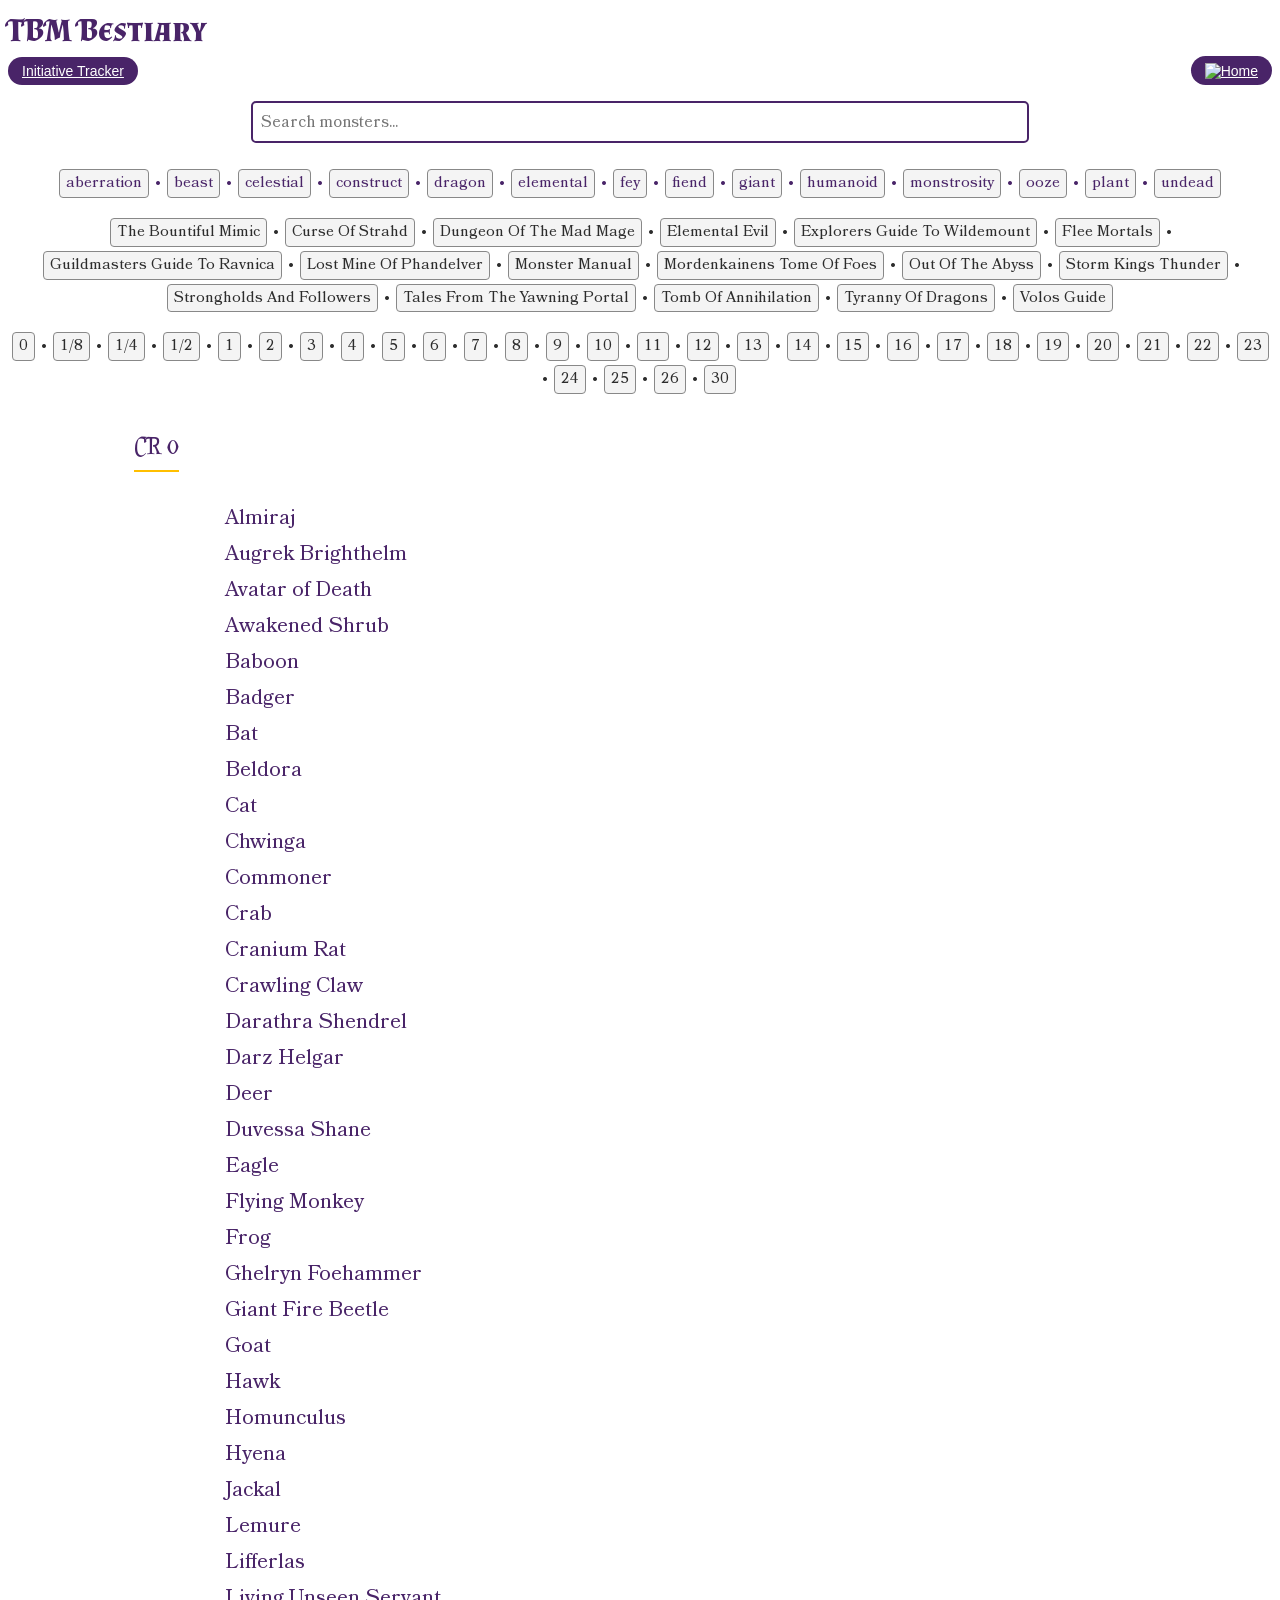
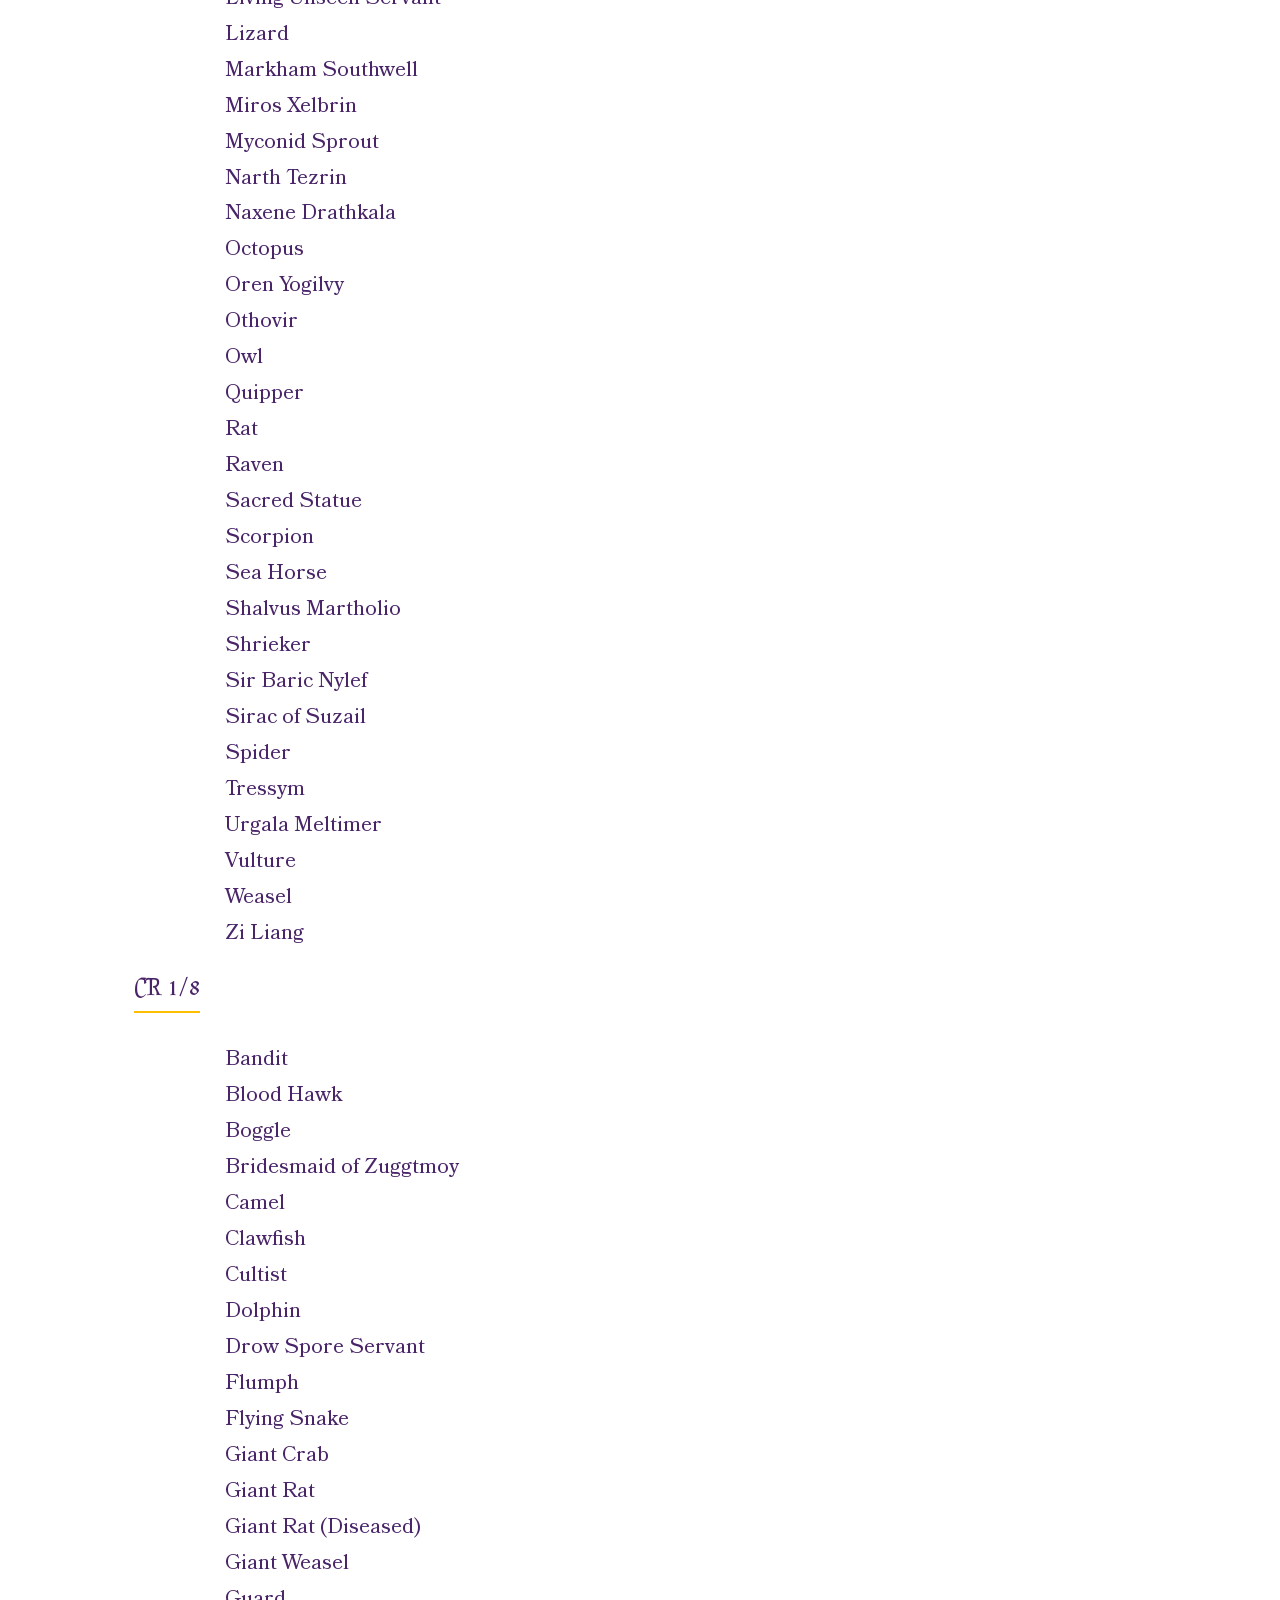
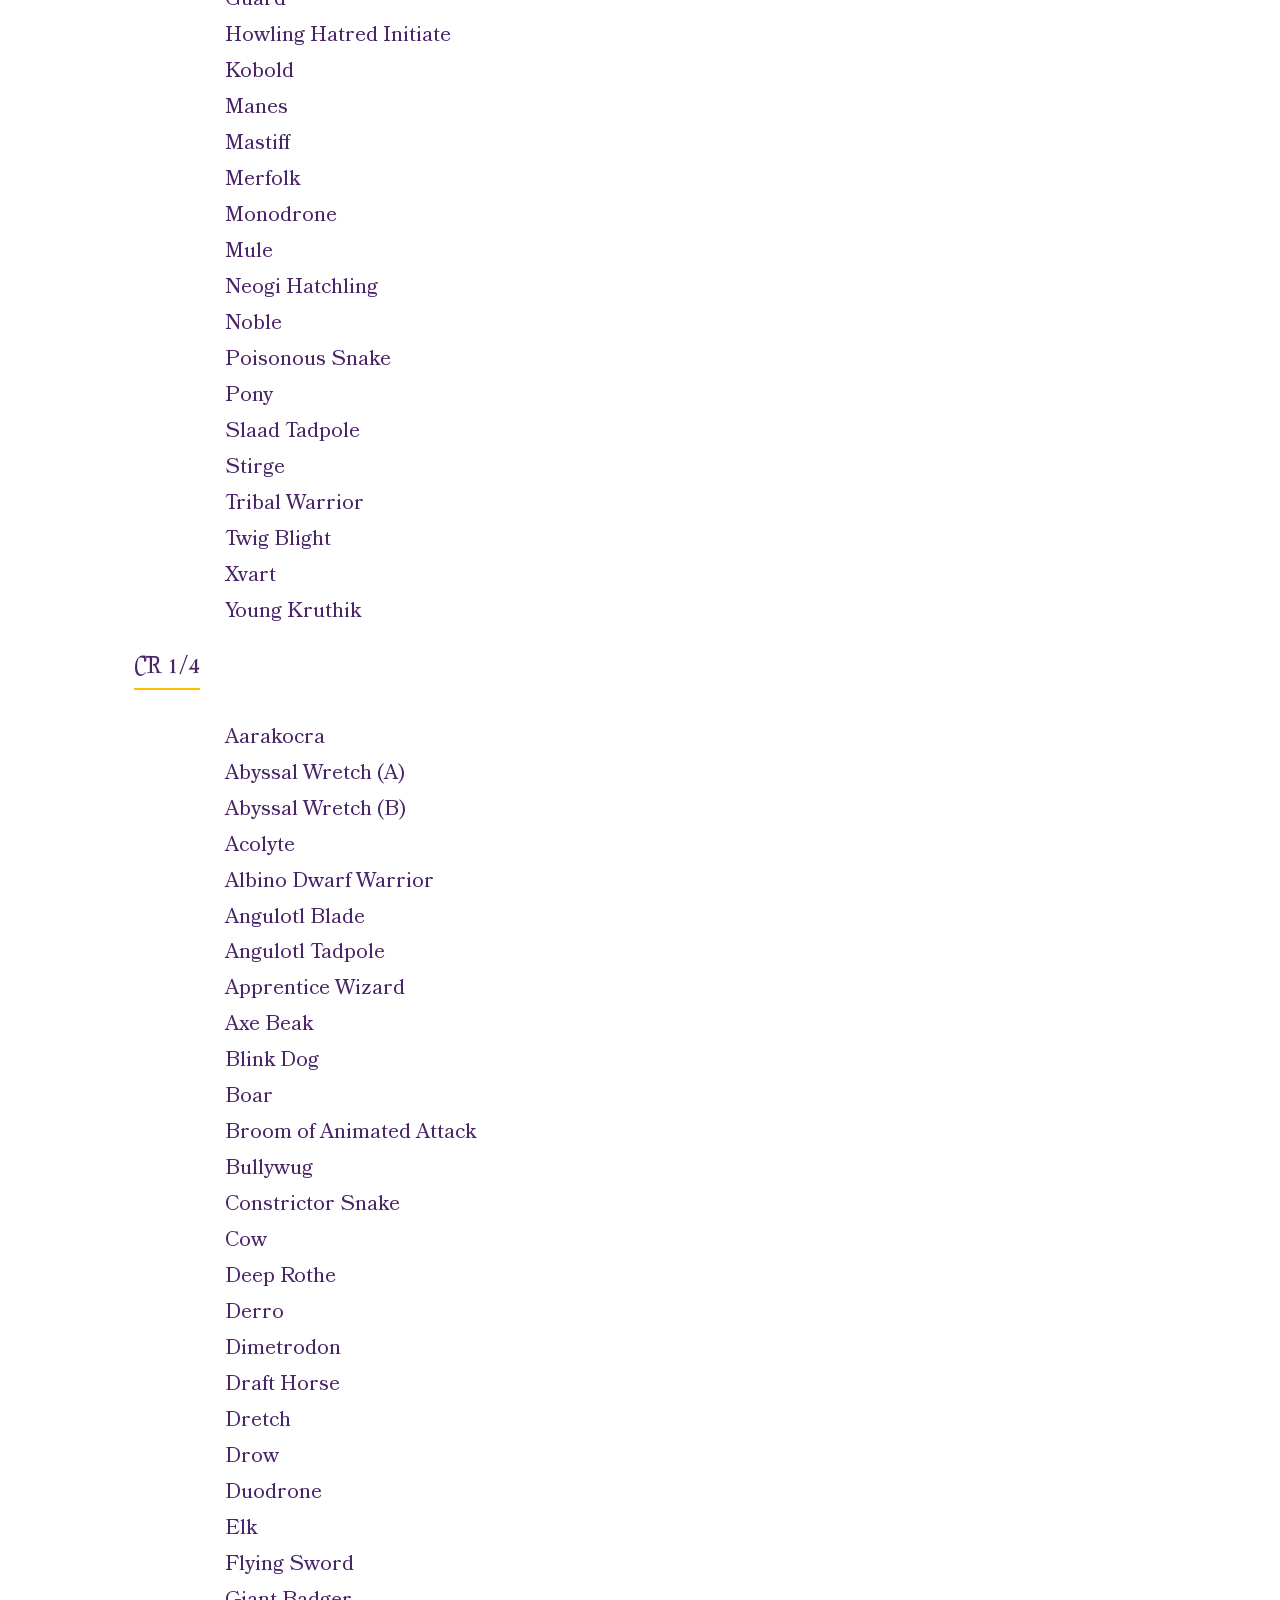
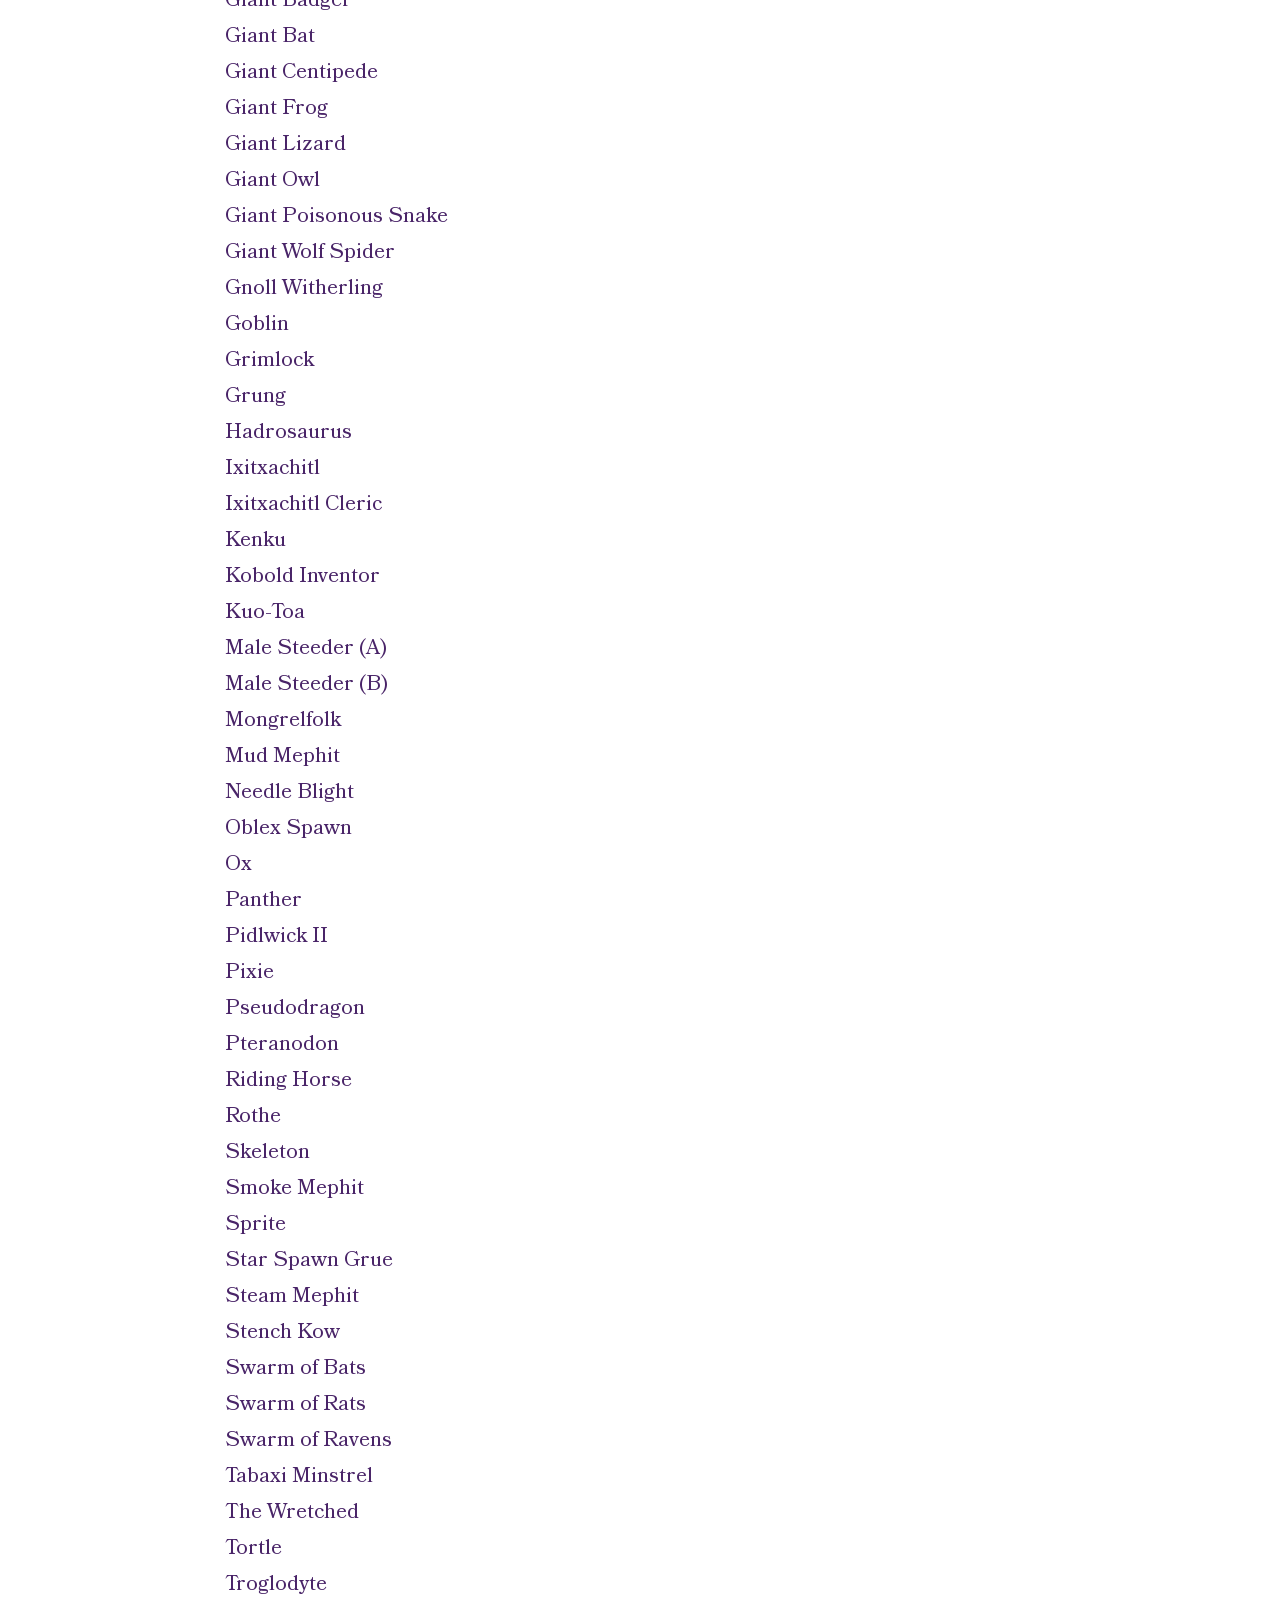
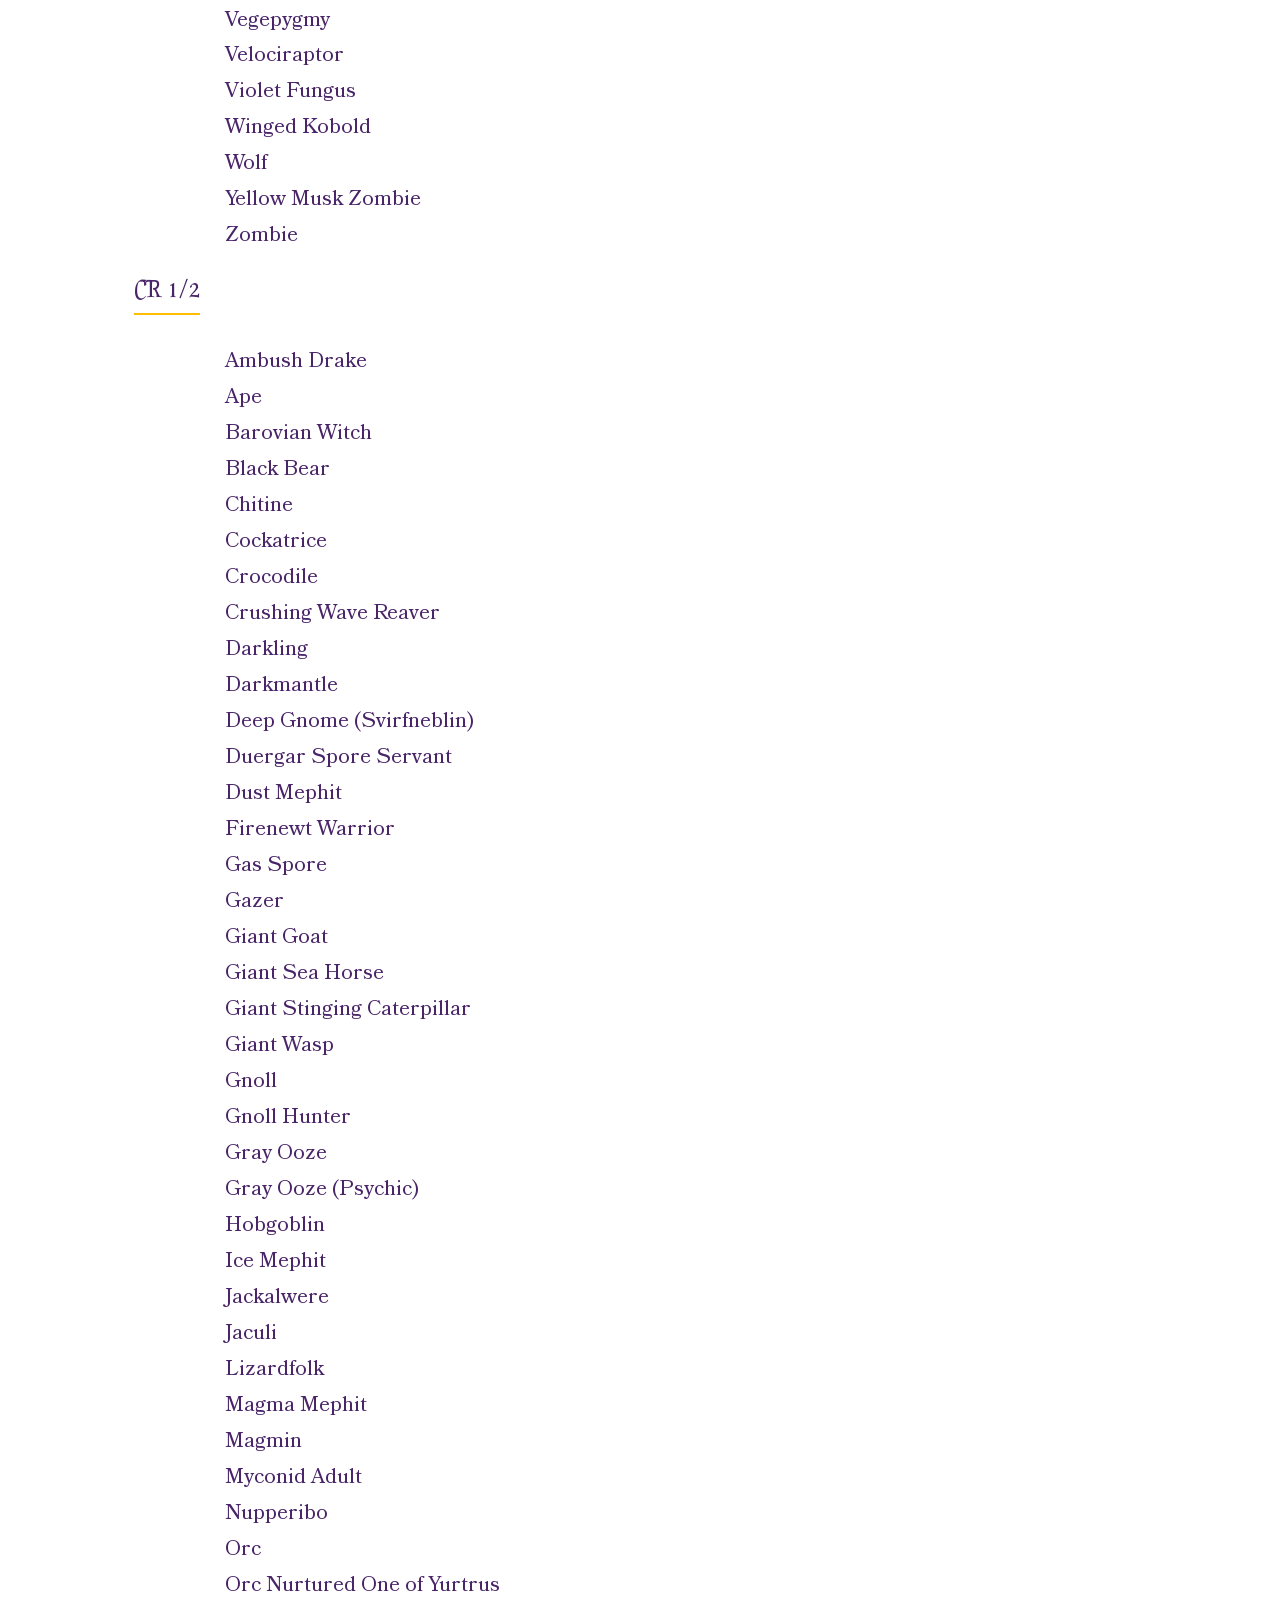
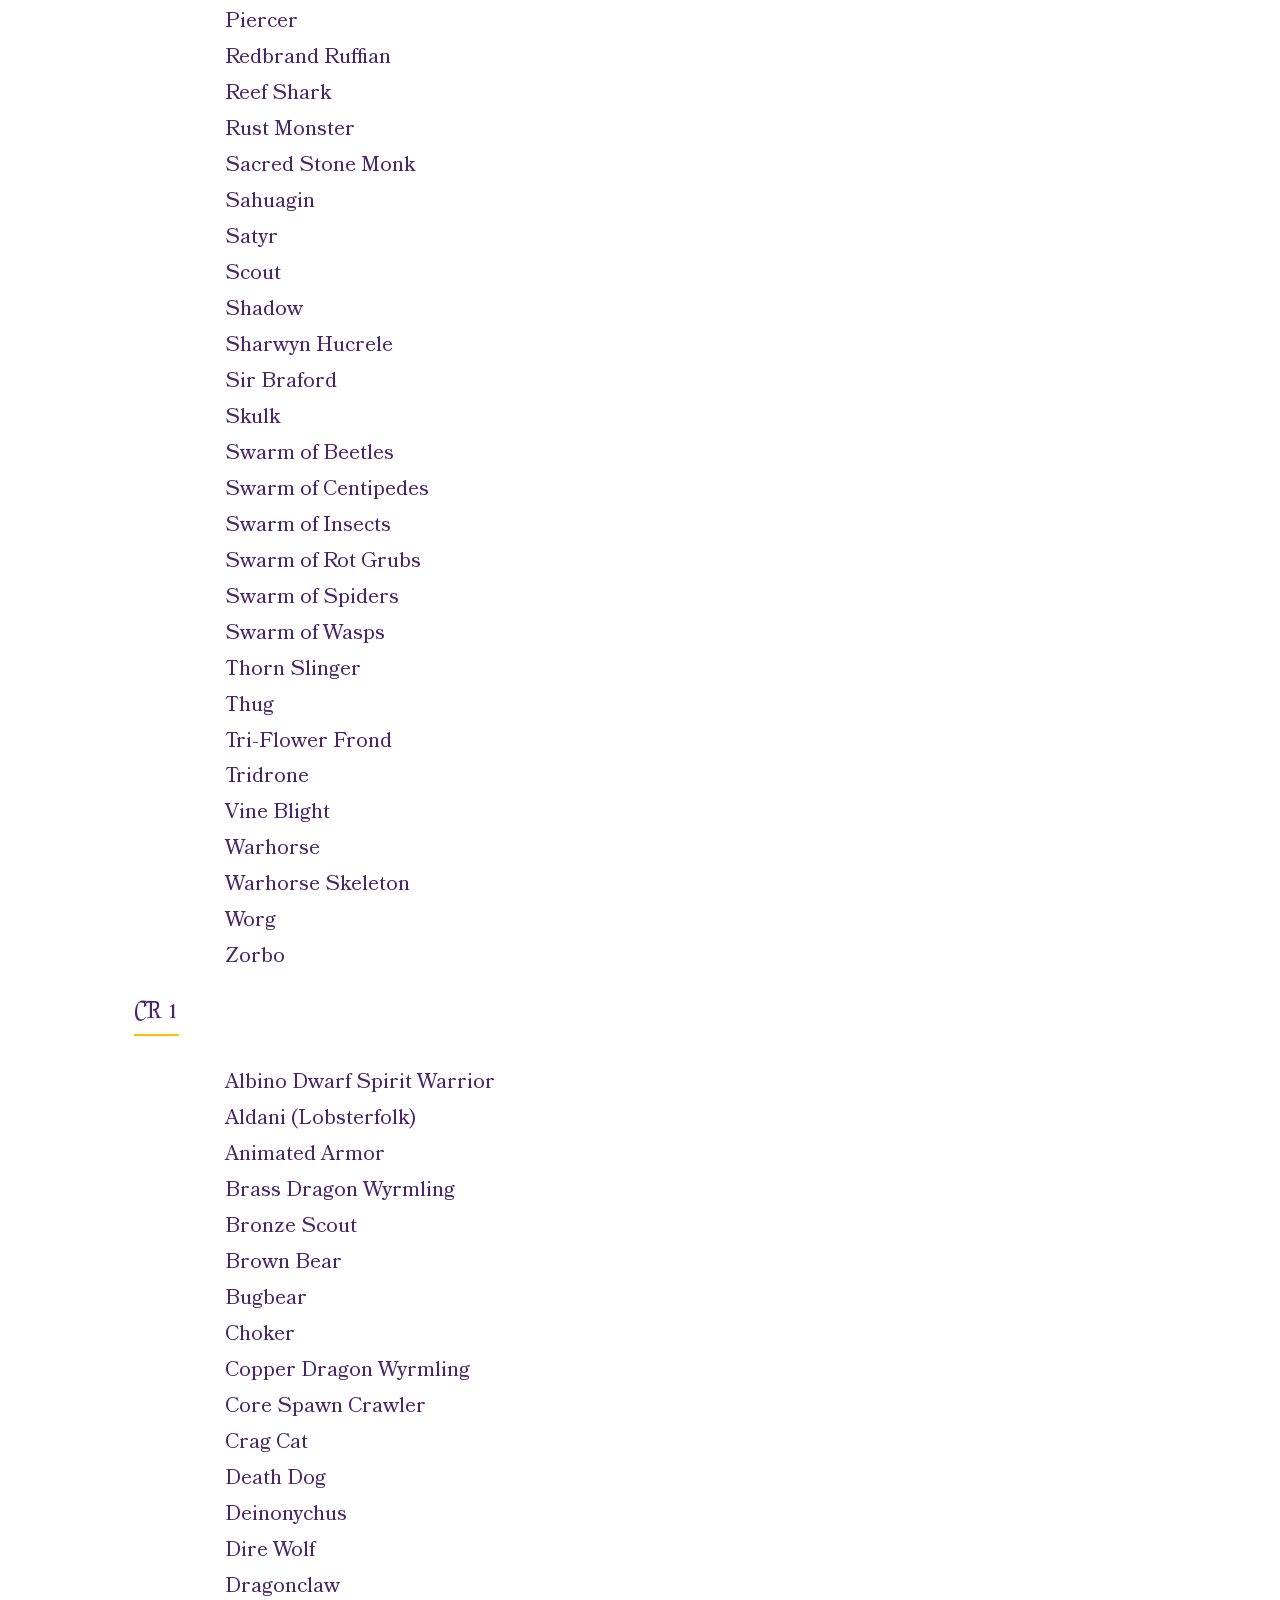
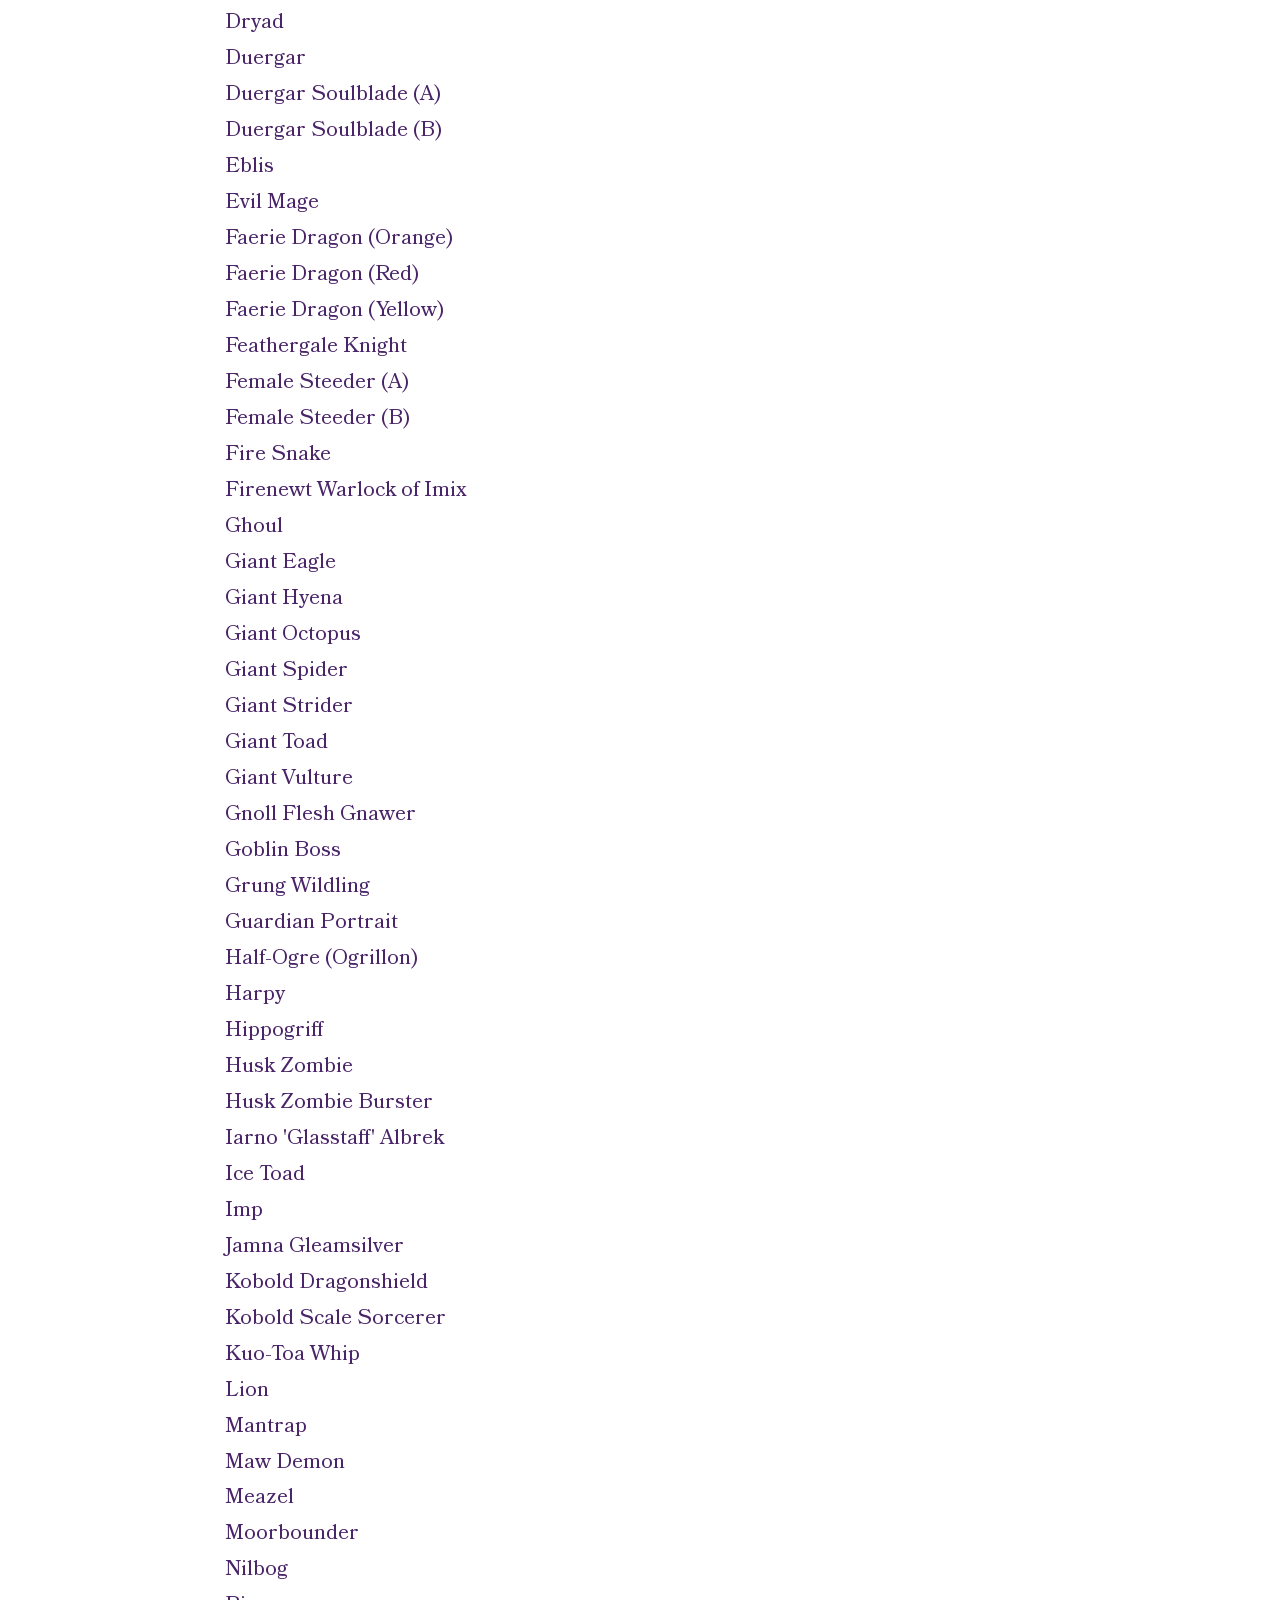
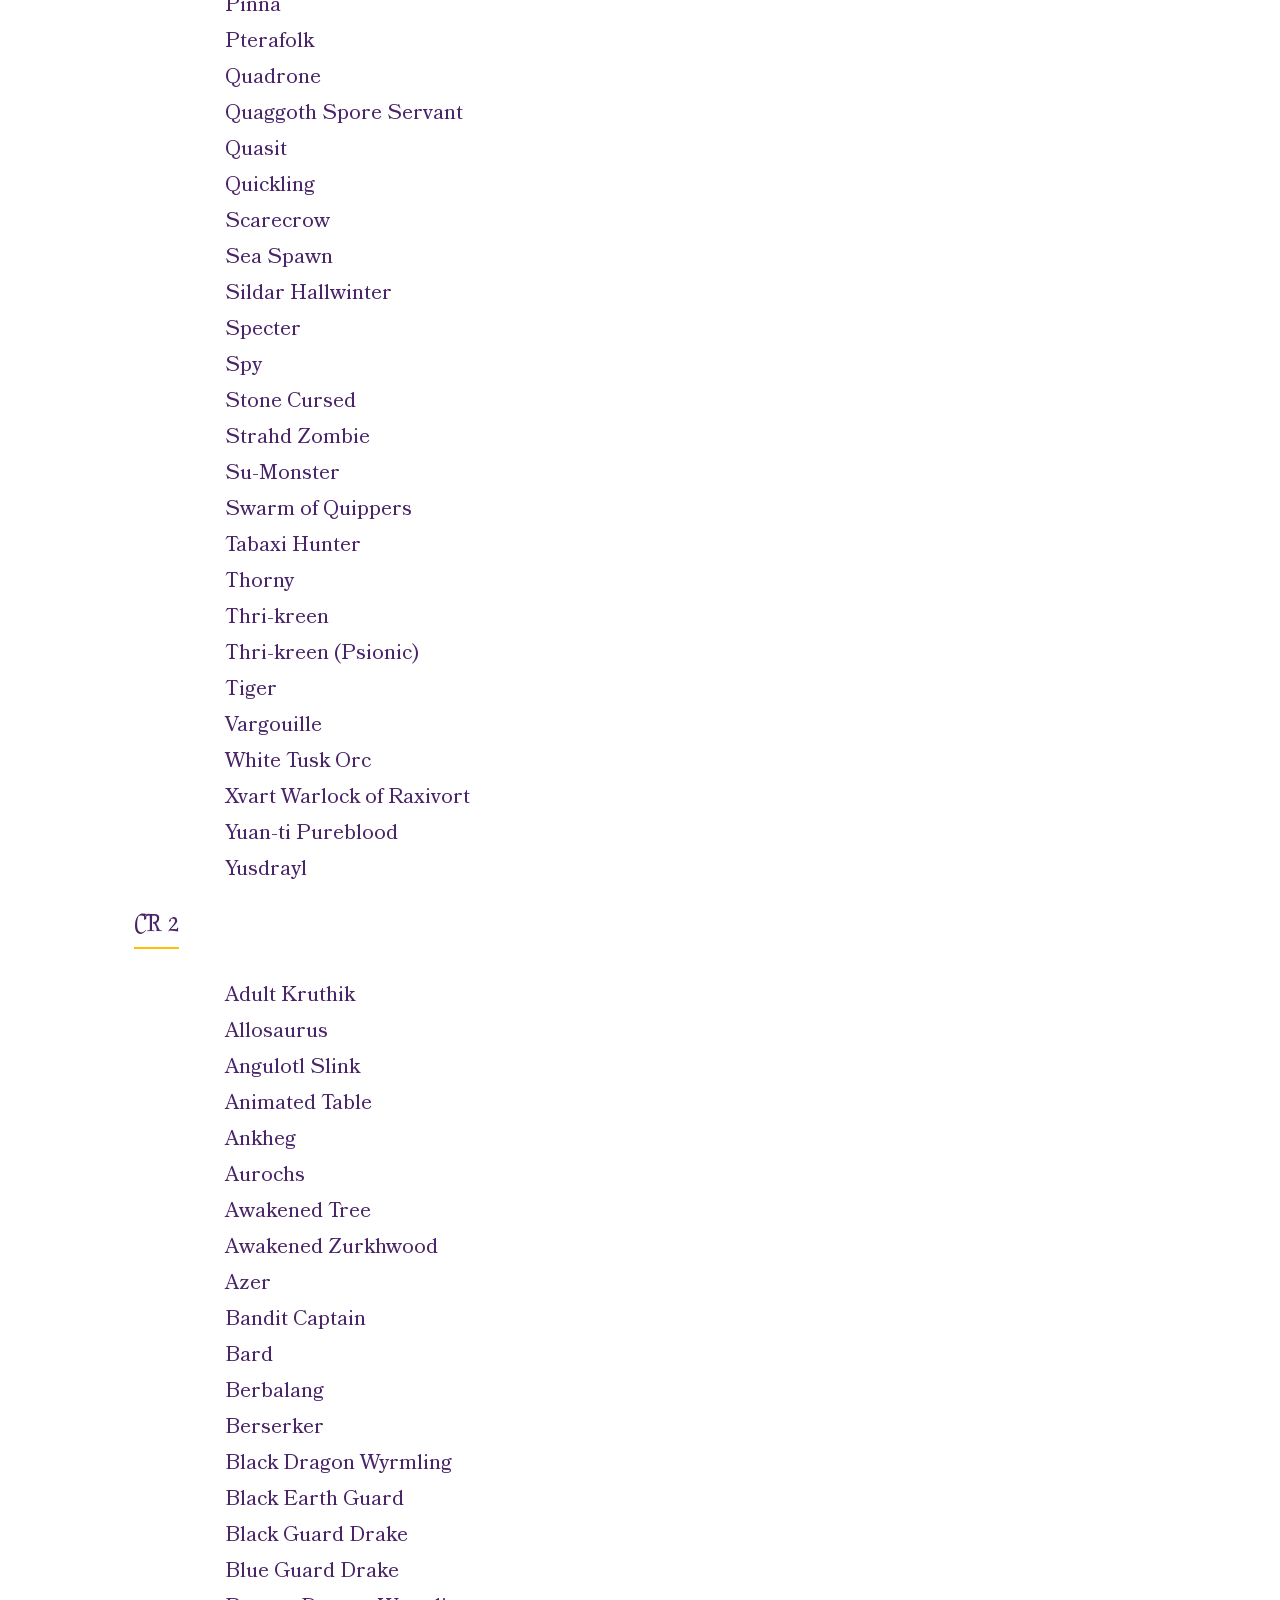
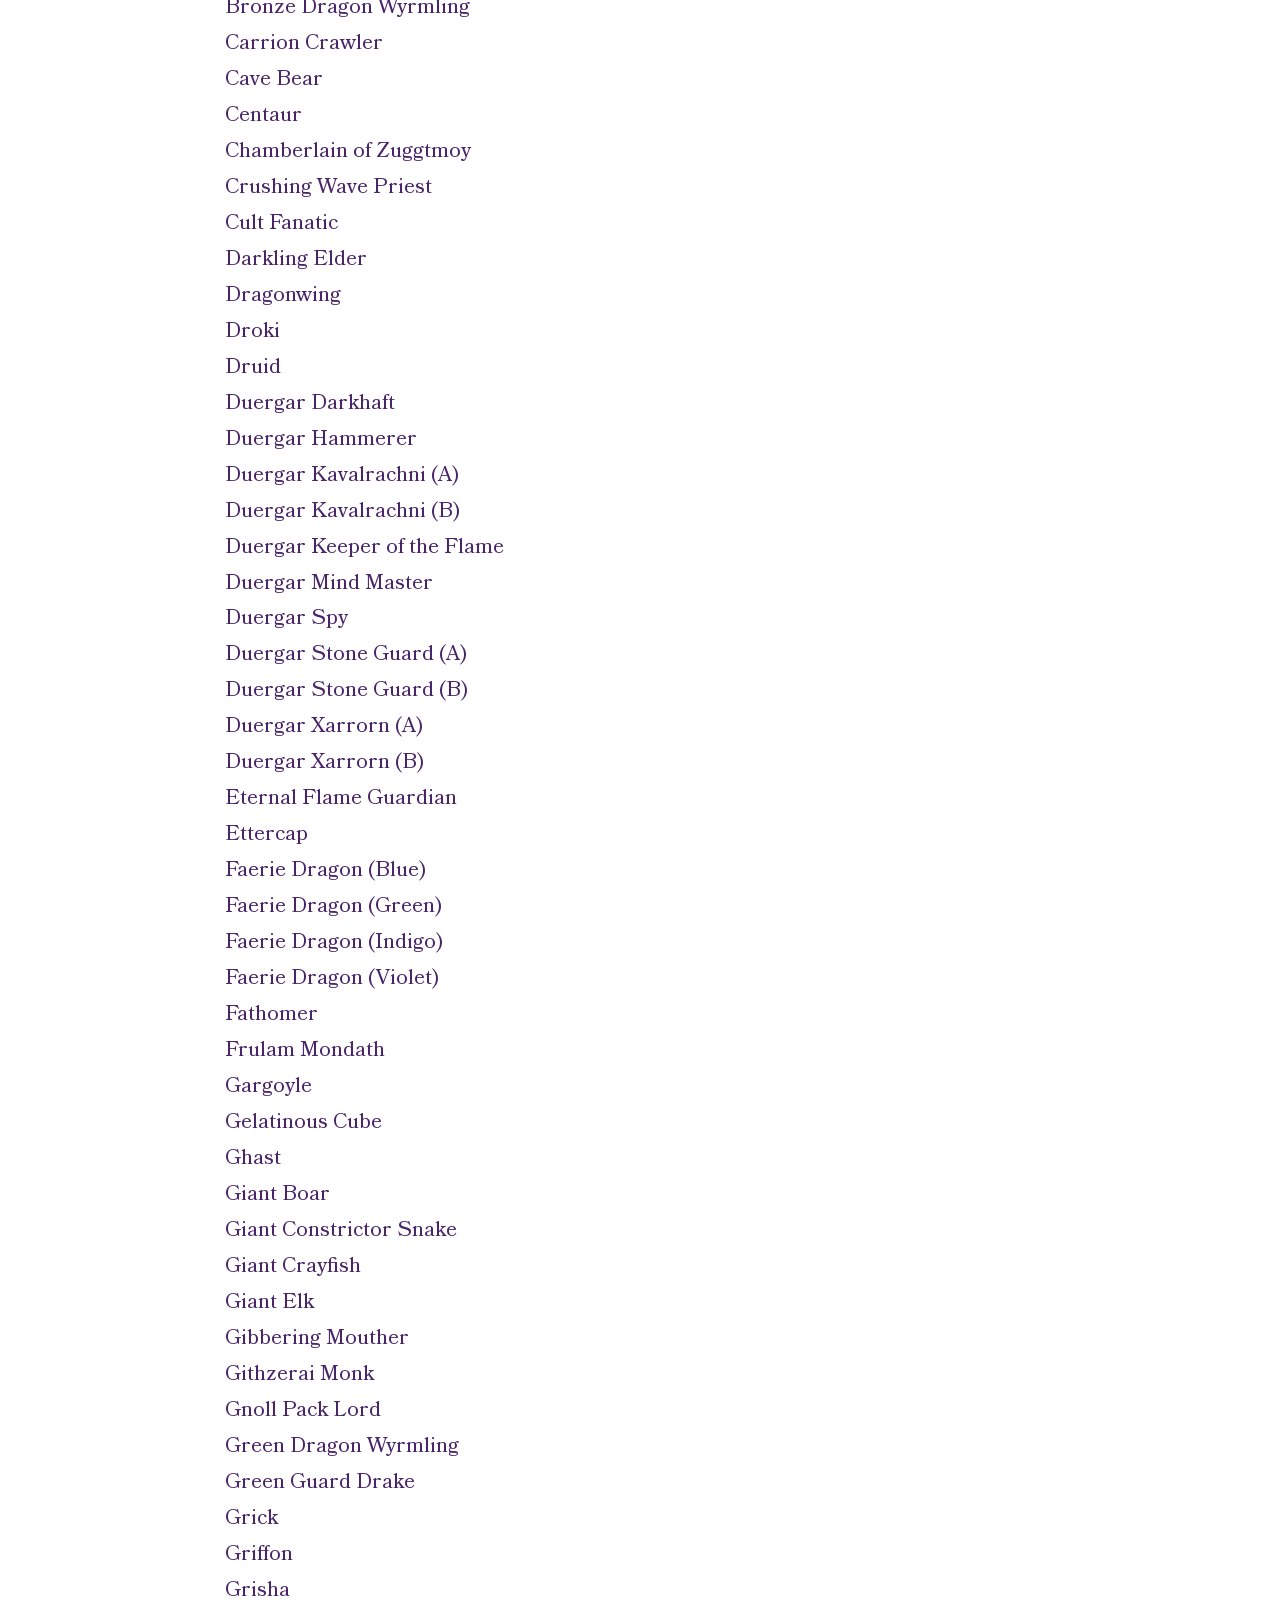
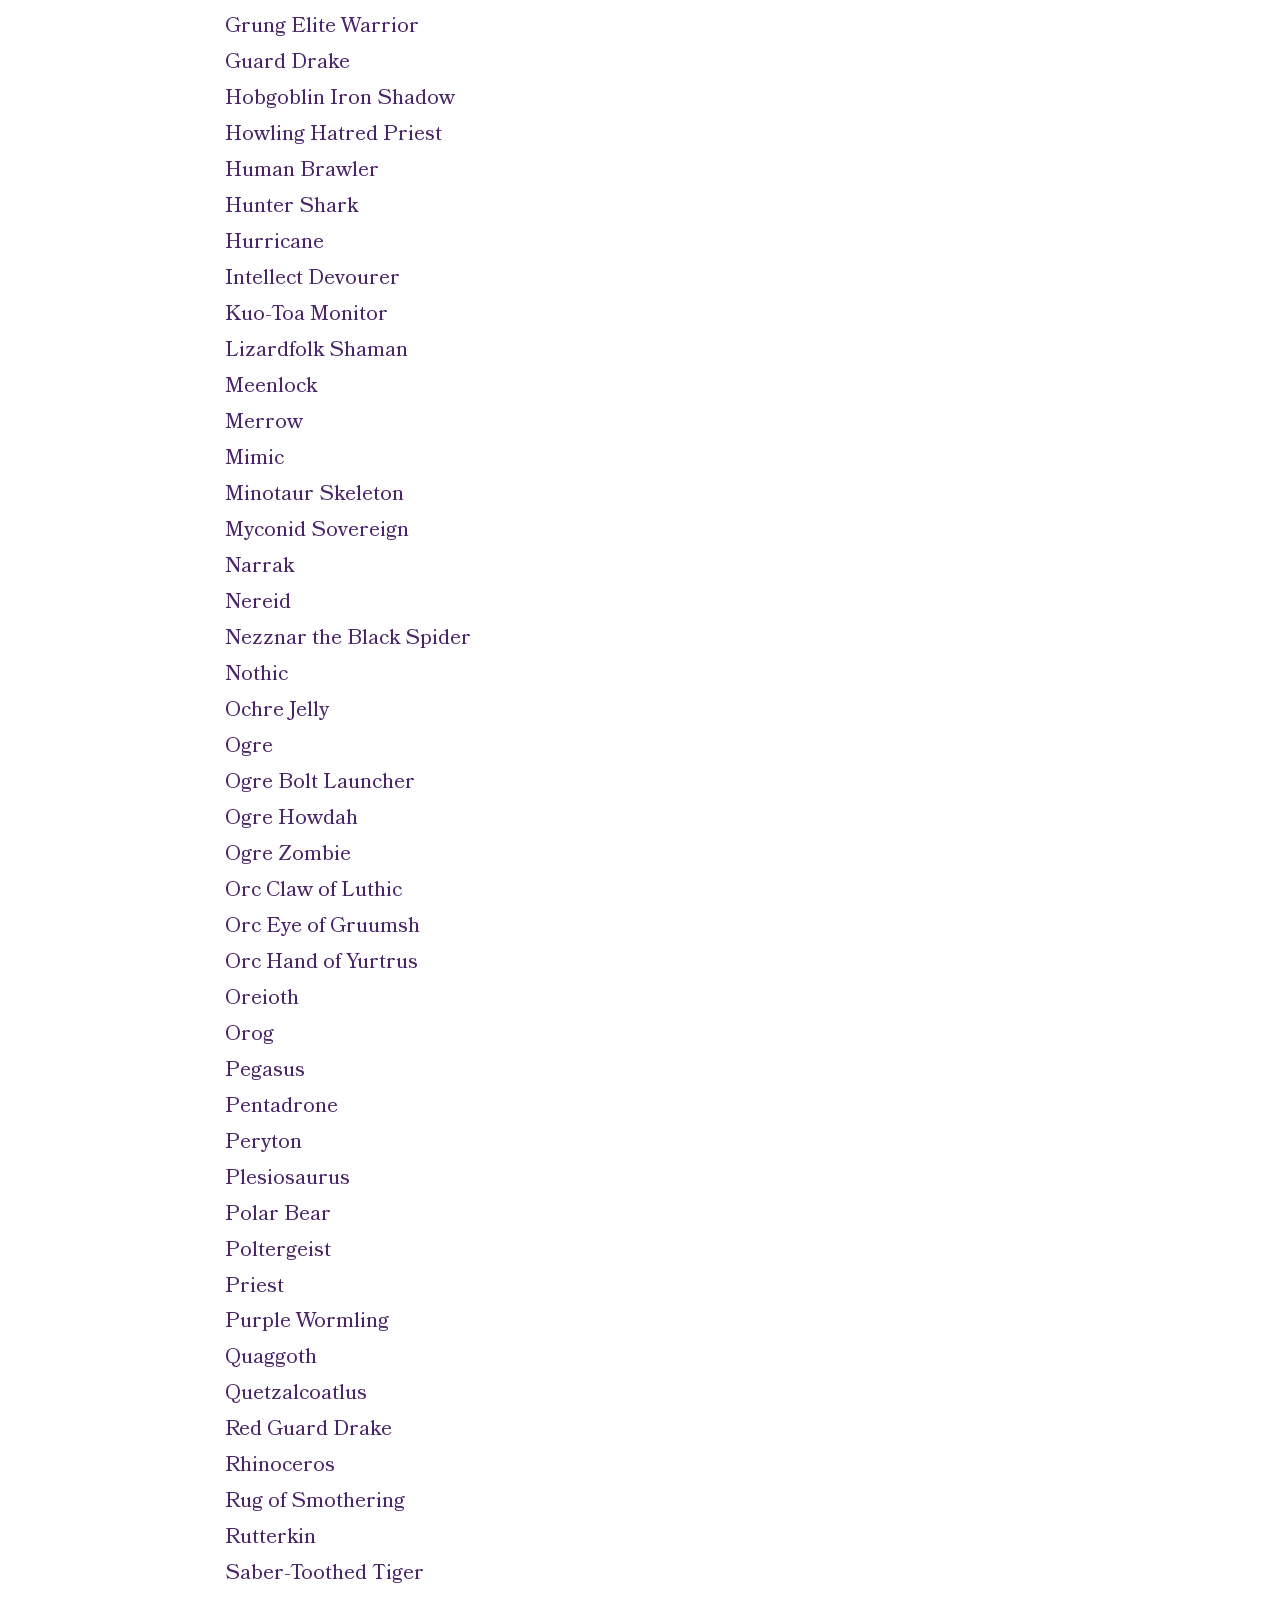
==== bestiary.html @ 7fb42307 "Branding Design" ====
<!DOCTYPE html>
<html lang="en">
<head>
  <meta charset="UTF-8">
  <title>TBM Bestiary</title>
  <link rel="stylesheet" href="css/style.css">
</head>
<body>
  <div class="wrapper">

    <h1>TBM Bestiary</h1>

	<div class="nav-buttons" style="display: flex; justify-content: space-between; align-items: center; margin-bottom: 1em;">
	  <button><a class="nav-link" href="/initiative">Initiative Tracker</a></button>
	  <button>
		<a class="nav-link" href="index.html">
		  <img src="images/homeicon.png" alt="Home" style="width: 24px; height: 24px; vertical-align: middle;">
		</a>
	  </button>
	</div>


    <!-- =========================
         Search Bar
         ========================= -->
    <input type="text" id="search" placeholder="Search monsters...">

    <!-- =========================
         Type Filters
         ========================= -->
    <nav id="creature-types" class="filter-bar"></nav>

    <!-- =========================
         Source Filters
         ========================= -->
    <nav id="source-filters" class="filter-bar"></nav>

    <!-- =========================
         CR Filters
         ========================= -->
    <nav id="cr-filters" class="filter-bar"></nav>

    <!-- =========================
         Monster List
         ========================= -->
    <div id="monster-list"></div>

  </div>

  <script src="js/index.js"></script>
</body>
</html>
---- css/style.css ----
/* =========================
   FONT IMPORTS
   ========================= */
@font-face {
  font-family: 'AlmendraSC';
  src: url('../fonts/AlmendraSC-Regular.woff2') format('woff2');
  font-weight: 400;
  font-style: normal;
}
@font-face {
  font-family: 'AlmendraSC';
  src: url('../fonts/AlmendraSC-Italic.woff2') format('woff2');
  font-weight: 400;
  font-style: italic;
}
@font-face {
  font-family: 'AlmendraSC';
  src: url('../fonts/AlmendraSC-Bold.woff2') format('woff2');
  font-weight: 700;
  font-style: normal;
}
@font-face {
  font-family: 'AlmendraSC';
  src: url('../fonts/AlmendraSC-BoldItalic.woff2') format('woff2');
  font-weight: 700;
  font-style: italic;
}

@font-face {
  font-family: 'Bookmania';
  src: url('../fonts/Bookmania-Regular.woff2') format('woff2');
  font-weight: 400;
  font-style: normal;
}
@font-face {
  font-family: 'Bookmania';
  src: url('../fonts/Bookmania-RegularItalic.woff2') format('woff2');
  font-weight: 400;
  font-style: italic;
}
@font-face {
  font-family: 'Bookmania';
  src: url('../fonts/Bookmania-Bold.woff2') format('woff2');
  font-weight: 700;
  font-style: normal;
}
@font-face {
  font-family: 'Bookmania';
  src: url('../fonts/Bookmania-BoldItalic.woff2') format('woff2');
  font-weight: 700;
  font-style: italic;
}

/* =========================
   GLOBAL STYLES
   ========================= */
body {
  font-family: 'Bookmania', Georgia, serif;
  background-image: url("https://i.imgur.com/8XflKRc.png");
  background-attachment: fixed;
  background-size: cover;
  color: #2c2c2c;
  line-height: 1.5;
}

/* Global button style */
button {
  background-color: #492468;
  color: #fff;
  border: none;
  border-radius: 9999px; /* pill shape */
  padding: 6px 14px;
  font-size: 14px;
  cursor: pointer;
  transition: background-color 0.2s ease;
}

button:hover {
  background-color: #6a359c; /* lighter purple on hover */
}

button:link {
  color: #fff;
}

.nav-link:link,
.nav-link:visited {
  color: #fff;
}


.wrapper {
  width: 100%;
  max-width: none;
  margin: 0;
  padding: 0;
}
.monsterwrapper {
  width: 100%;
  max-width: 600px;
  margin: 0 auto;
  padding: 0;
}

/* =========================
   STAT BLOCK
   ========================= */
.stat-block {
  padding-bottom: 1rem;
  padding-top: 0.25rem;
  padding-right: 1rem;
  padding-left: 1rem;
  box-shadow: 0 2px 6px rgba(0,0,0,0.15);
}

/* =========================
   HEADINGS
   ========================= */
h1 {
  font-family: 'AlmendraSC', Georgia, serif;
  font-weight: 700;
  color: #492468;
  margin: 0;
  font-size: 2rem;
}

h2 {
  font-family: 'Bookmania', Georgia, serif;
  font-weight: 700;
  color: #492468;
  margin: 0 0 0.5rem 0;
  font-size: 1.2rem;
}

h3 {
  font-family: 'AlmendraSC', Georgia, serif;
  font-weight: 400;
  color: #492468;
  border-bottom: 3px solid #FFBF00; /* gold underline */
  margin-top: 1rem;
  font-size: 1.1rem;
}

h4 {
  font-family: 'Bookmania', Georgia, serif;
  color: #492468;
  margin-top: 0.5em;
  margin-bottom: 0.2em;
}

h5 {
  font-family: 'Bookmania', Georgia, serif;
  color: #492468;
  margin-top: 0.5em;
  margin-bottom: 0.2em;
  font-style: italic;
}

/* =========================
   DIVIDERS
   ========================= */
.orange-border {
  border-top: 3px solid #FFBF00; /* gold border */
  margin: 0.5rem 0;
}

/* =========================
   PROPERTY LINES
   ========================= */
.property-line {
  display: flex;
  justify-content: start;
  margin: 0.25rem 0;
}
.property-line h4 {
  margin: 0;
}
.property-line p {
  margin: 0;
}

/* =========================
   ABILITY SCORES
   ========================= */
.abilities {
  display: flex;
  justify-content: space-between;
  margin: 1rem 0;
}
.abilities div {
  text-align: center;
  flex: 1;
}
.abilities h4 {
  margin: 0;
}
.abilities p {
  margin: 0;
}

/* =========================
   TEXT & ACTIONS
   ========================= */
p {
  margin: 0.5rem 0;
}

strong em {
  font-weight: bold;
  font-style: italic;
}

/* =========================
   CREATURE TYPES HEADER
   ========================= */
#creature-types {
  font-family: 'Bookmania', Georgia, serif;
  text-align: center;
  margin-bottom: 1rem;
  font-size: 1.1rem;
  color: #492468;
}

/* =========================
   SEARCH BAR
   ========================= */
#search {
  display: block;
  margin: 0.5rem auto 1.5rem auto;
  padding: 0.5rem;
  font-size: 1rem;
  width: 60%;
  border: 2px solid #492468;
  border-radius: 5px;
  font-family: 'Bookmania', Georgia, serif;
}

/* =========================
   FILTER BUTTONS
   ========================= */
.filter-bar {
  margin: 0.5em 0 1em;
  text-align: center;
}

.filter-button {
  display: inline-block;
  margin: 0 0.4em 0.2em 0; /* horizontal and small vertical spacing */
  padding: 0.3em 0.6em;
  border-radius: 4px;
  cursor: pointer;
  background: #f4f4f4;
  transition: background 0.2s, color 0.2s;
  font-family: 'Bookmania', Georgia, serif;
  font-size: 0.95rem;
}

.filter-button:last-child::after {
  content: "";
}

.filter-button:hover {
  background: #ddd;
}

.filter-button.active {
  background: #492468;
  color: #fff;
  font-weight: bold;
}

/* =========================
   MONSTER LIST
   ========================= */
#monster-list {
  text-align: start;
  margin-left: 10%;
}
#monster-list h3 {
  margin-top: 1rem;
  font-size: 1.6rem;
  font-family: 'AlmendraSC', Georgia, serif;
  color: #492468;
  border-bottom: 2px solid #FFBF00;
  display: inline-block;
  padding-bottom: 0.2rem;
}
.monster-link {
  margin: 0.3rem 0;
  display: block;
  
}
.monster-link a {
  font-family: 'Bookmania', Georgia, serif;
  font-size: 1.3rem;
  margin-left: 8%;
  text-decoration: none;
  color: #492468;
  transition: color 0.2s;
}
.monster-link a:hover {
  color: #FFBF00;
}
.filter-button {
  cursor: pointer;
  padding: 2px 6px;
  margin: 2px;
  border: 1px solid #888;
  border-radius: 4px;
  display: inline-block;
}
.filter-button.active {
  background: #444;
  color: #fff;
}
/* Make checkbox groups flow horizontally */
.filter-group label {
  display: inline-flex;       /* inline with the next item */
  align-items: center;        /* vertically align checkbox and text */
  margin-right: 1rem;         /* space between items */
  font-family: 'Bookmania', Georgia, serif;
  font-size: 0.95rem;
  color: #492468;
}

.filter-group input[type="checkbox"] {
  margin-right: 0.25rem;      /* small gap between checkbox and text */
}
.filter-group {
  display: flex;
  flex-wrap: wrap;
  margin-bottom: 0.5rem;
}
#go-back-btn {
  display: block;
  width: fit-content;   
  margin: 10px auto;   
  padding: 6px 14px;  
  font-size: 14px;
  cursor: pointer;
  background-color: #dbdbdb;
  border: 1px solid #ccc;
  border-radius: 4px;
  text-align: center; 
}

#go-back-btn:hover {
  background-color: #e0e0e0;
}

/* =========================
   CREATURE TABLE
   ========================= */
.creature-table {
  table-layout: fixed;
  width: 100%;
  border-collapse: collapse;
}

.creature-table th, .creature-table td {
  border: 1px solid #888;
  padding: 0.3rem;
  text-align: center;
  overflow: hidden;
  text-overflow: ellipsis;
  white-space: nowrap;
  box-sizing: border-box;
}

.creature-table th:nth-child(1),
.creature-table td:nth-child(1) { width: 40%; }
.creature-table th:nth-child(2),
.creature-table td:nth-child(2) { width: 20%; }
.creature-table th:nth-child(3),
.creature-table td:nth-child(3) { width: 15%; }
.creature-table th:nth-child(4),
.creature-table td:nth-child(4) { width: 25%; }

.creature-table th { background-color: #222; color: #fff; }
.creature-table tbody tr { height: 2rem; }
.creature-table tbody tr:hover { background-color: #FFBF00; cursor: pointer; }
.creature-table td.creature-name { font-weight: bold; text-align: left; padding-left: 0.5rem; }

/* =========================
   RESIZER
   ========================= */
.resizer {
  width: 15px;
  background: #FFBF00;
  cursor: col-resize;
  height: 100%;
  flex: 0 0 15px;
}

.initiative-table {
  width: 100%;
  table-layout: auto;
  border-collapse: collapse;
  border-radius: 12px;   
}

.initiative-table th,
.initiative-table td {
  border: 1px solid #888;
  padding: 0.3rem;
  text-align: center;
  overflow: hidden;
  text-overflow: ellipsis;
  white-space: nowrap;
  box-sizing: border-box;
}

.initiative-table tbody tr:hover {
  background-color: #FFBF00;
  cursor: pointer;
}
#right-panel {
  flex: 1;   
  min-width: 250px;
  max-width: 800px;
  overflow-y: auto;
  box-sizing: border-box;

}
/* =========================
   FIXED PANELS
   ========================= */
#left-panel {
  flex: 0 0 300px;   /* fixed starting width */
  min-width: 200px;  /* prevent collapsing */
  max-width: 600px;
  overflow-y: auto;
  box-sizing: border-box;
}

#middle-panel {
  flex: 0 0 600px;   /* fixed starting width */
  min-width: 400px;
  max-width: 1000px;
  overflow-y: auto;
  box-sizing: border-box;
}

/* Prevent content (tables etc.) from forcing panels to grow */
.panel {
  overflow-x: hidden;
  overflow-y: auto;
  box-sizing: border-box;
}

/* Make rows display horizontally */
.row {
  display: flex;
  gap: 10px; /* space between each ability */
  flex-wrap: wrap; /* optional: allows wrapping on small screens */
}

/* Keep labels compact instead of full width */
.row label {
  display: flex;
  flex-direction: column; /* keeps STR above the input */
  align-items: center;
  width: auto; /* prevents stretching */
}
/* ability inputs remain small and horizontal */
.abilities-row input { 
  width: 60px; 
  text-align: center; 
}

/* All form inputs and textareas inside #monster-form */
#monster-form input,
#monster-form textarea {
  width: 100%;            /* full width */
  max-width: 500px;       /* optional max width */
  padding: 8px 12px;      /* internal spacing */
  margin: 4px 0 12px 0;   /* spacing between fields */
  font-size: 14px;        /* readable text */
  border: 2px solid #ccc; /* subtle border */
  border-radius: 12px;    /* rounded corners */
  outline: none;          /* remove default outline */
  transition: border-color 0.2s ease, box-shadow 0.2s ease;
}

/* Focus effect */
#monster-form input:focus,
#monster-form textarea:focus {
  border-color: #492468;          /* purple border on focus */
  box-shadow: 0 0 6px rgba(73, 36, 104, 0.4); /* subtle glow */
}

/* Placeholder style */
#monster-form input::placeholder,
#monster-form textarea::placeholder {
  color: #aaa;
  font-style: italic;
}

#monster-form input.style-input,
#tracker-body input.style-input,
.initiative-table input.style-input {
  border: none;
  -webkit-appearance: none;
  -moz-appearance: none;
  appearance: none;
  background: #f2f2f2;
  padding: 4px;
  border-radius: 5px;
  outline: none;
  box-sizing: border-box;
}

/* Force all tracker/table inputs to same size and shrink properly */
.style-input {
  width: 100%;           /* fill the cell */
  min-width: 0;          /* allow shrinking */
  box-sizing: border-box;
  padding: 2px 4px;
  font-size: 14px;
  text-align: center;    /* numbers centered */
}

#monster-form input.style-input:focus,
#tracker-body input.style-input:focus {
  border-color: rgba(73,36,104,0.6);
  box-shadow: 0 0 6px rgba(73,36,104,0.25);
}
/* Make all table inputs fill their cell and scale with it */
.initiative-table td .style-input {
  width: 100%;         /* fill the cell */
  box-sizing: border-box;
  text-align: center;   /* default center */
  padding: 4px;
  min-width: 20px;      /* prevents shrinking too far */
}
.initiative-table td:nth-child(1) .style-input,
.initiative-table td:nth-child(5) .style-input {
  text-align: left; /* Name and Notes aligned left */
}
.initiative-table td:nth-child(2) .style-input,
.initiative-table td:nth-child(3) .style-input,
.initiative-table td:nth-child(4) .style-input {
  width: 100%;          /* still fills cell but cell can shrink */
  max-width: 60px;      /* optional max width for small numbers */
  text-align: center;
}
.initiative-table td:nth-child(5) .style-input {
  min-width: 10px;
}
.initiative-table th:nth-child(n),
.initiative-table td:nth-child(n) {
  width: auto;
}
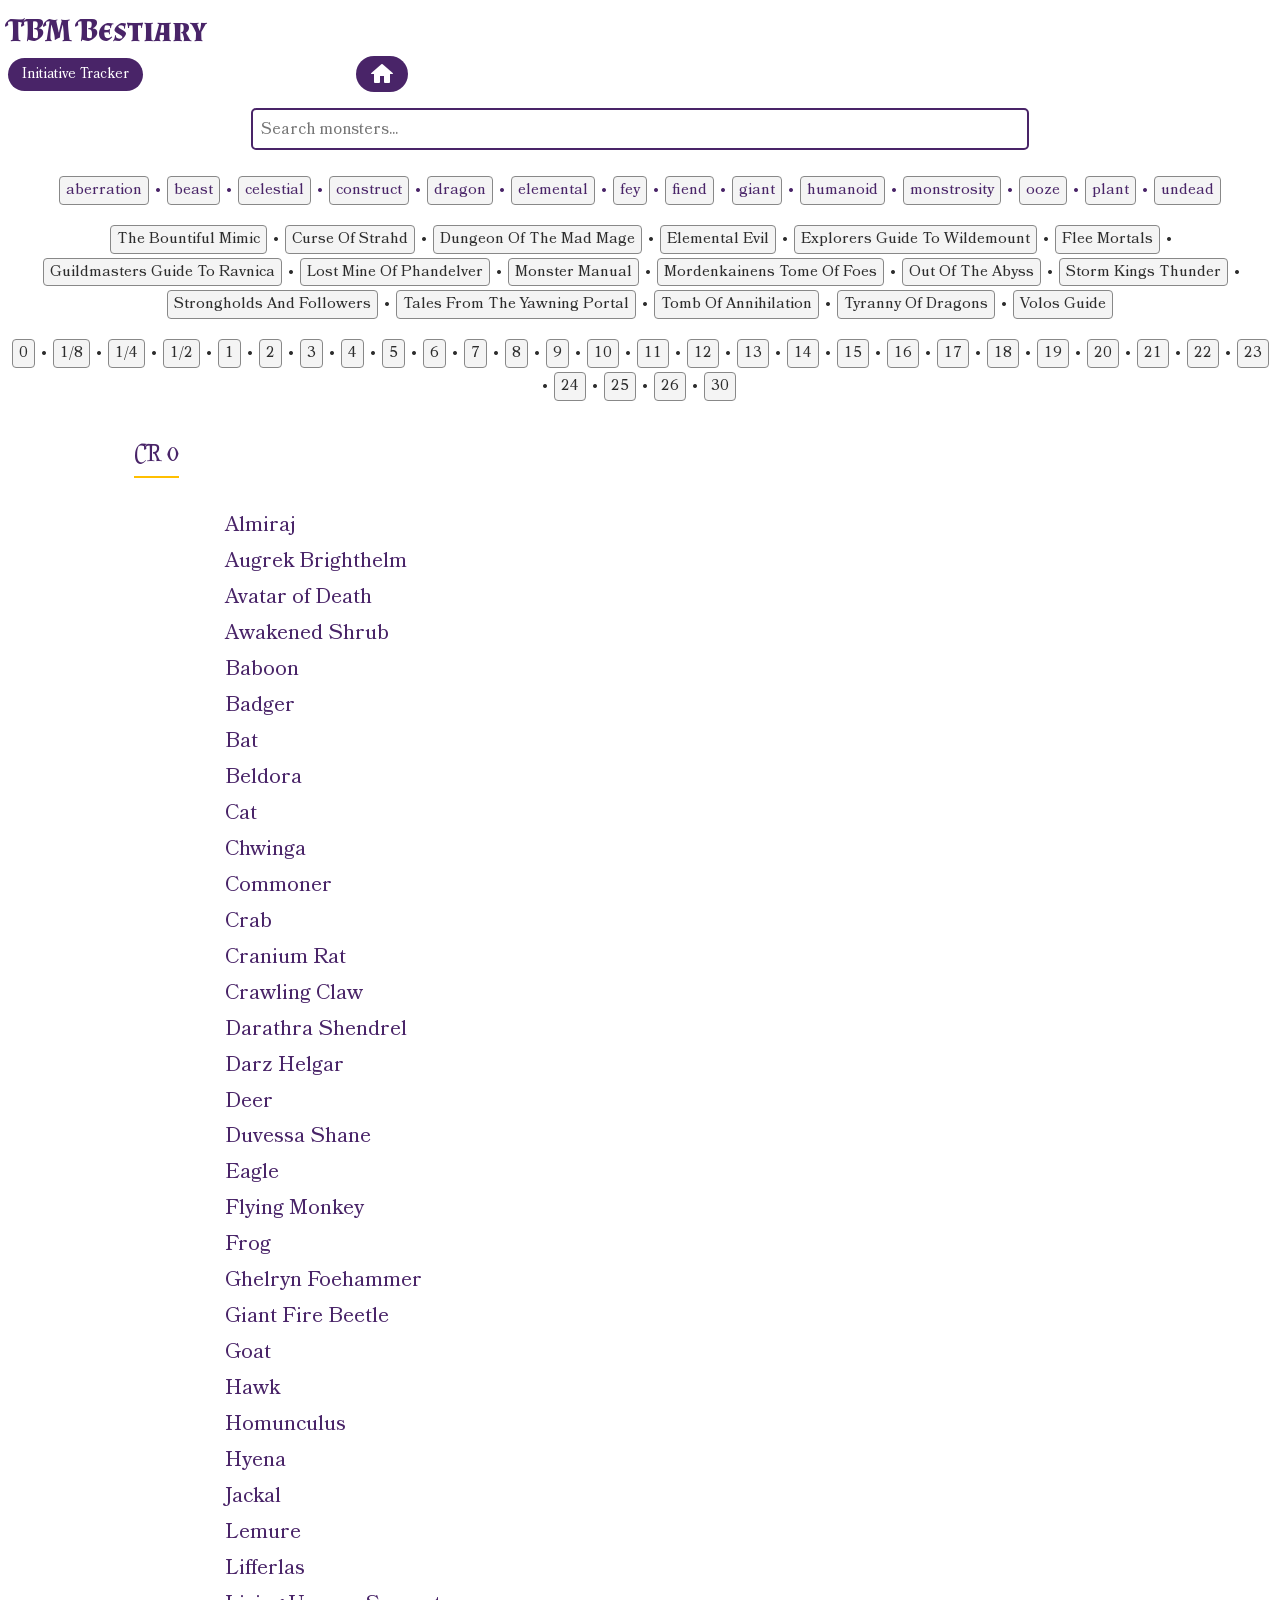
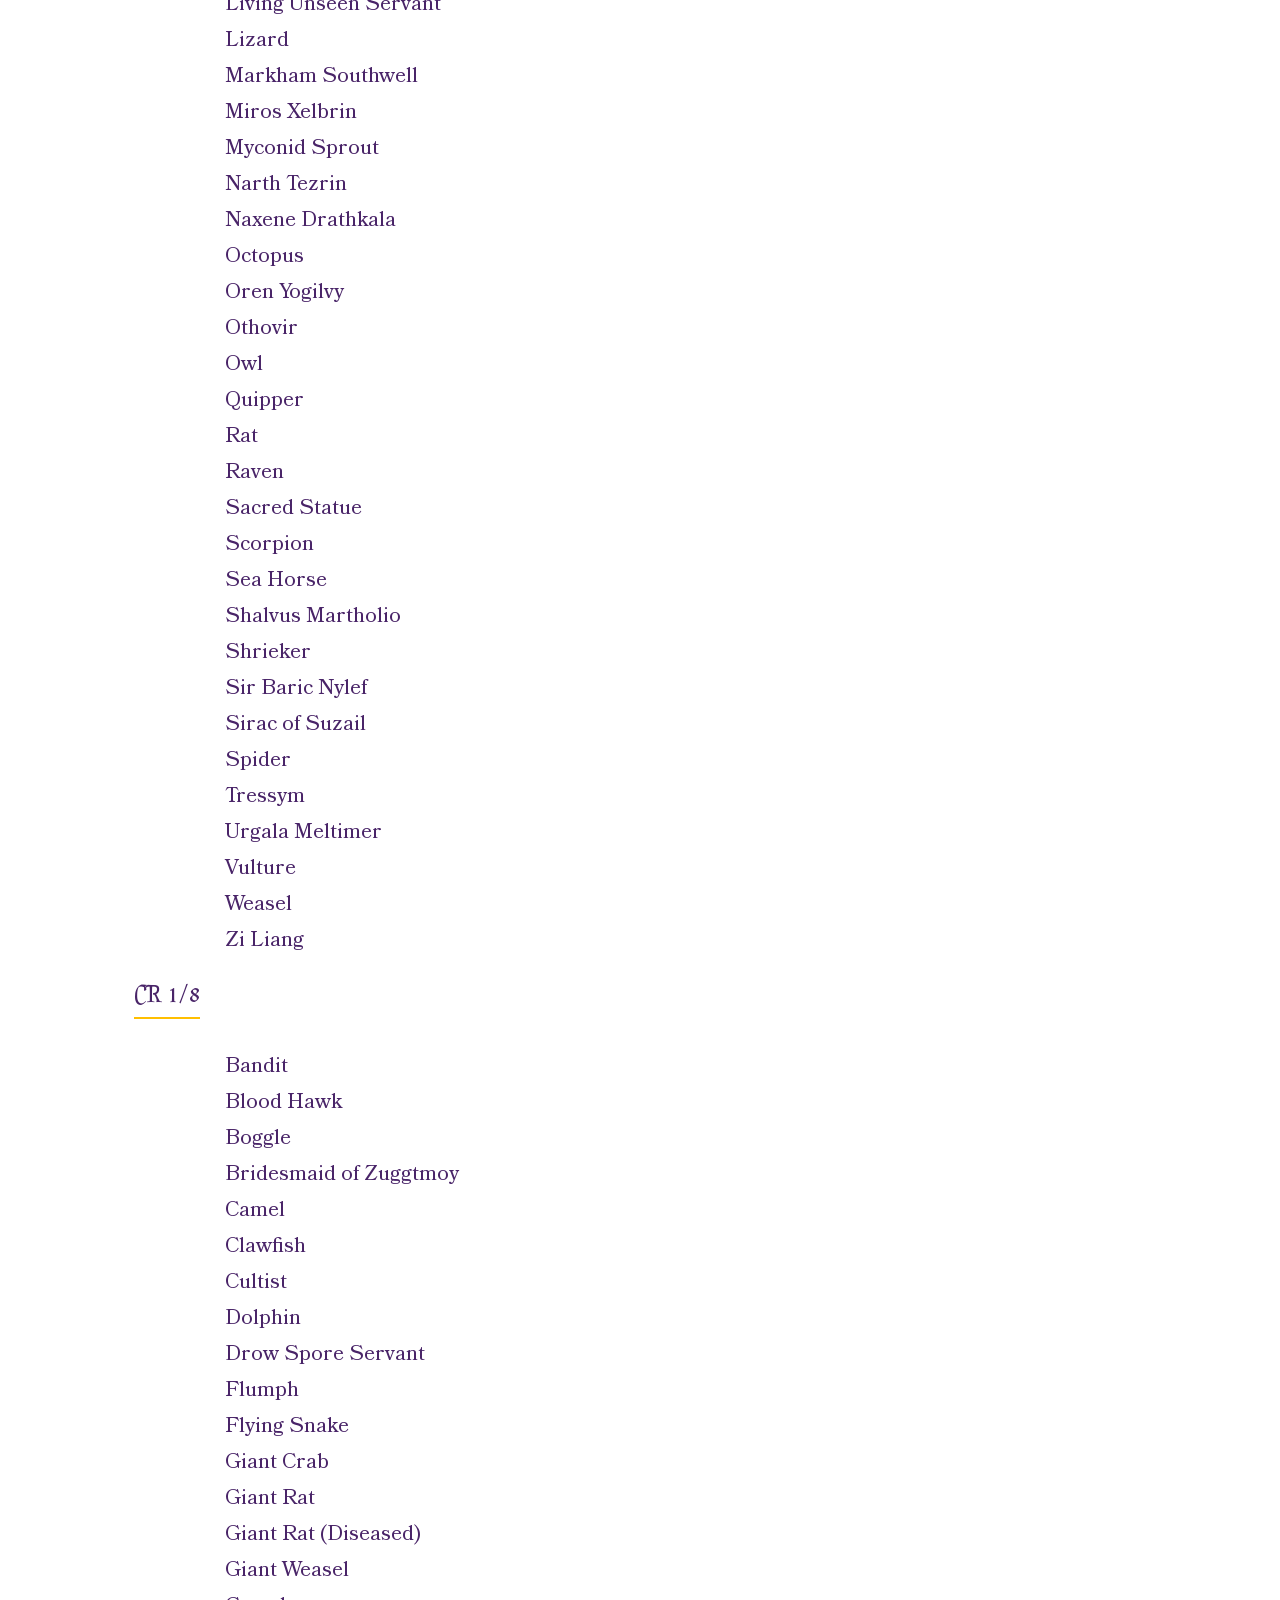
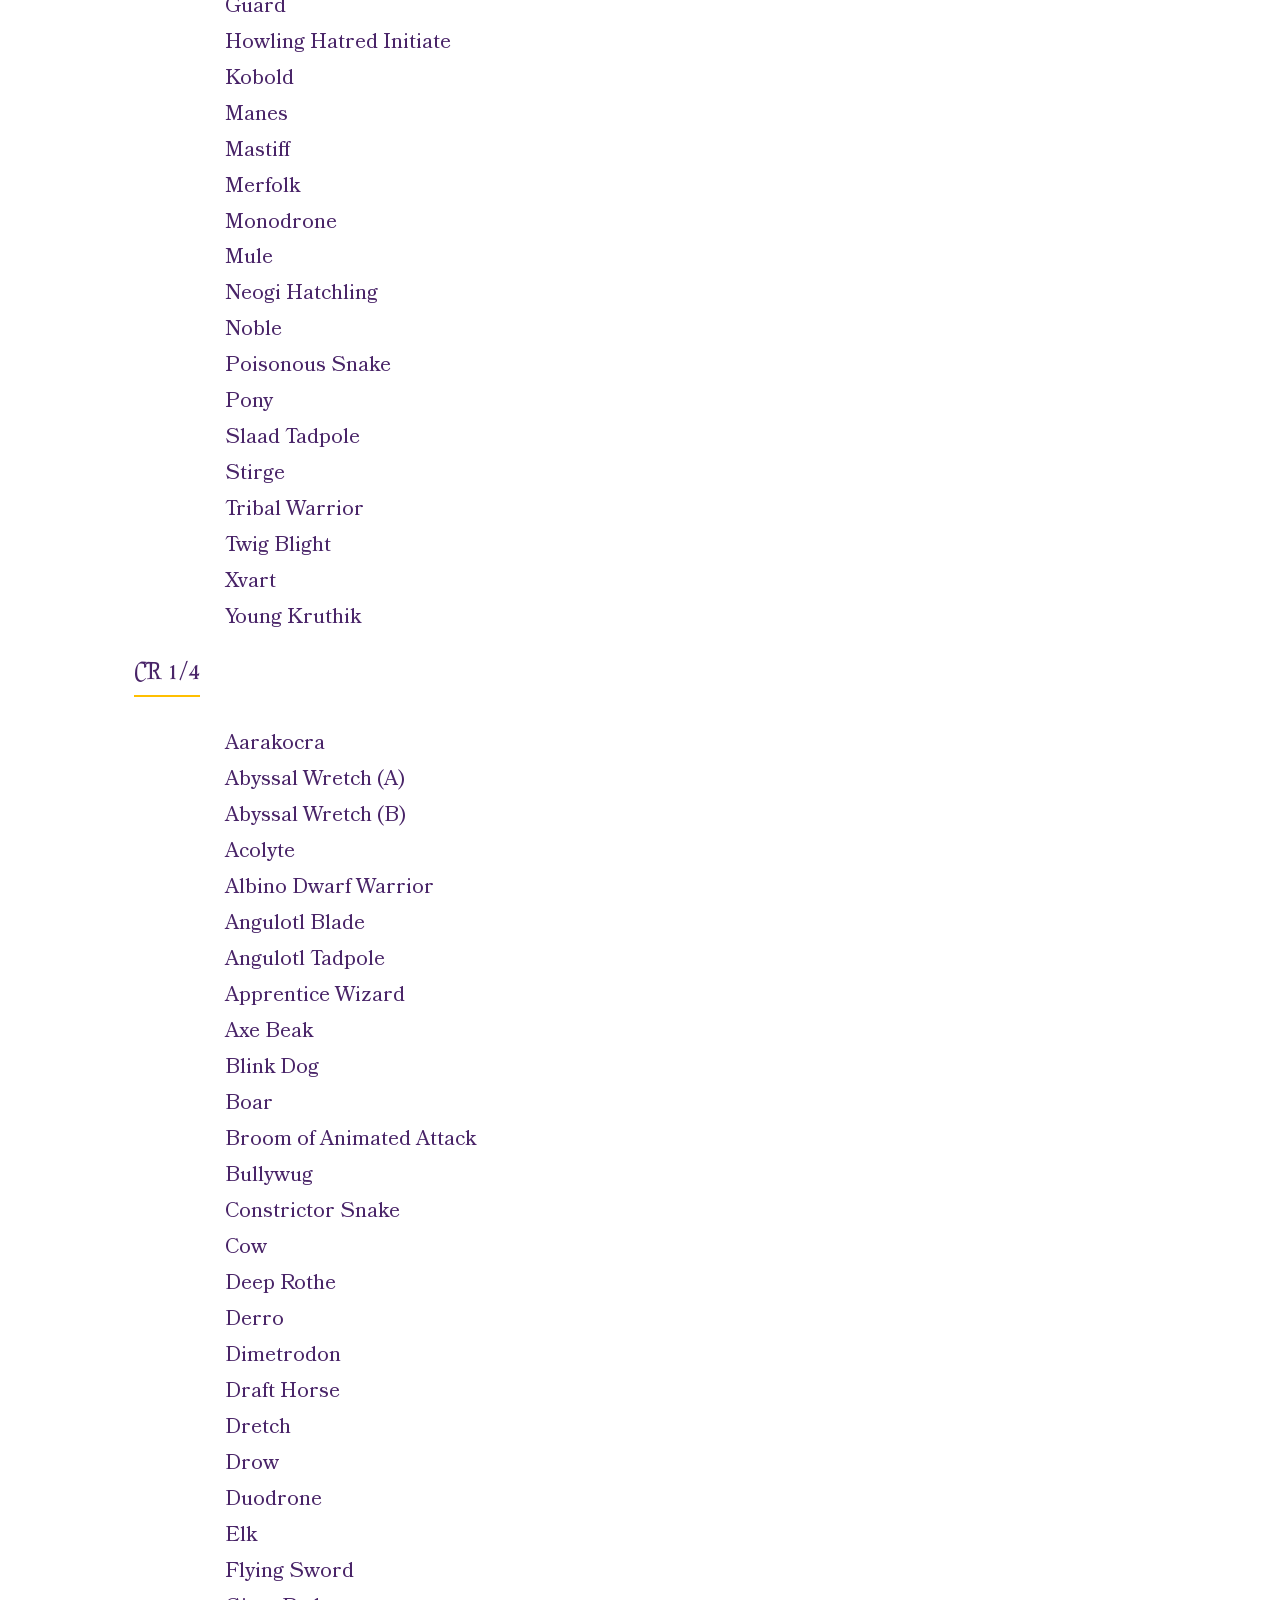
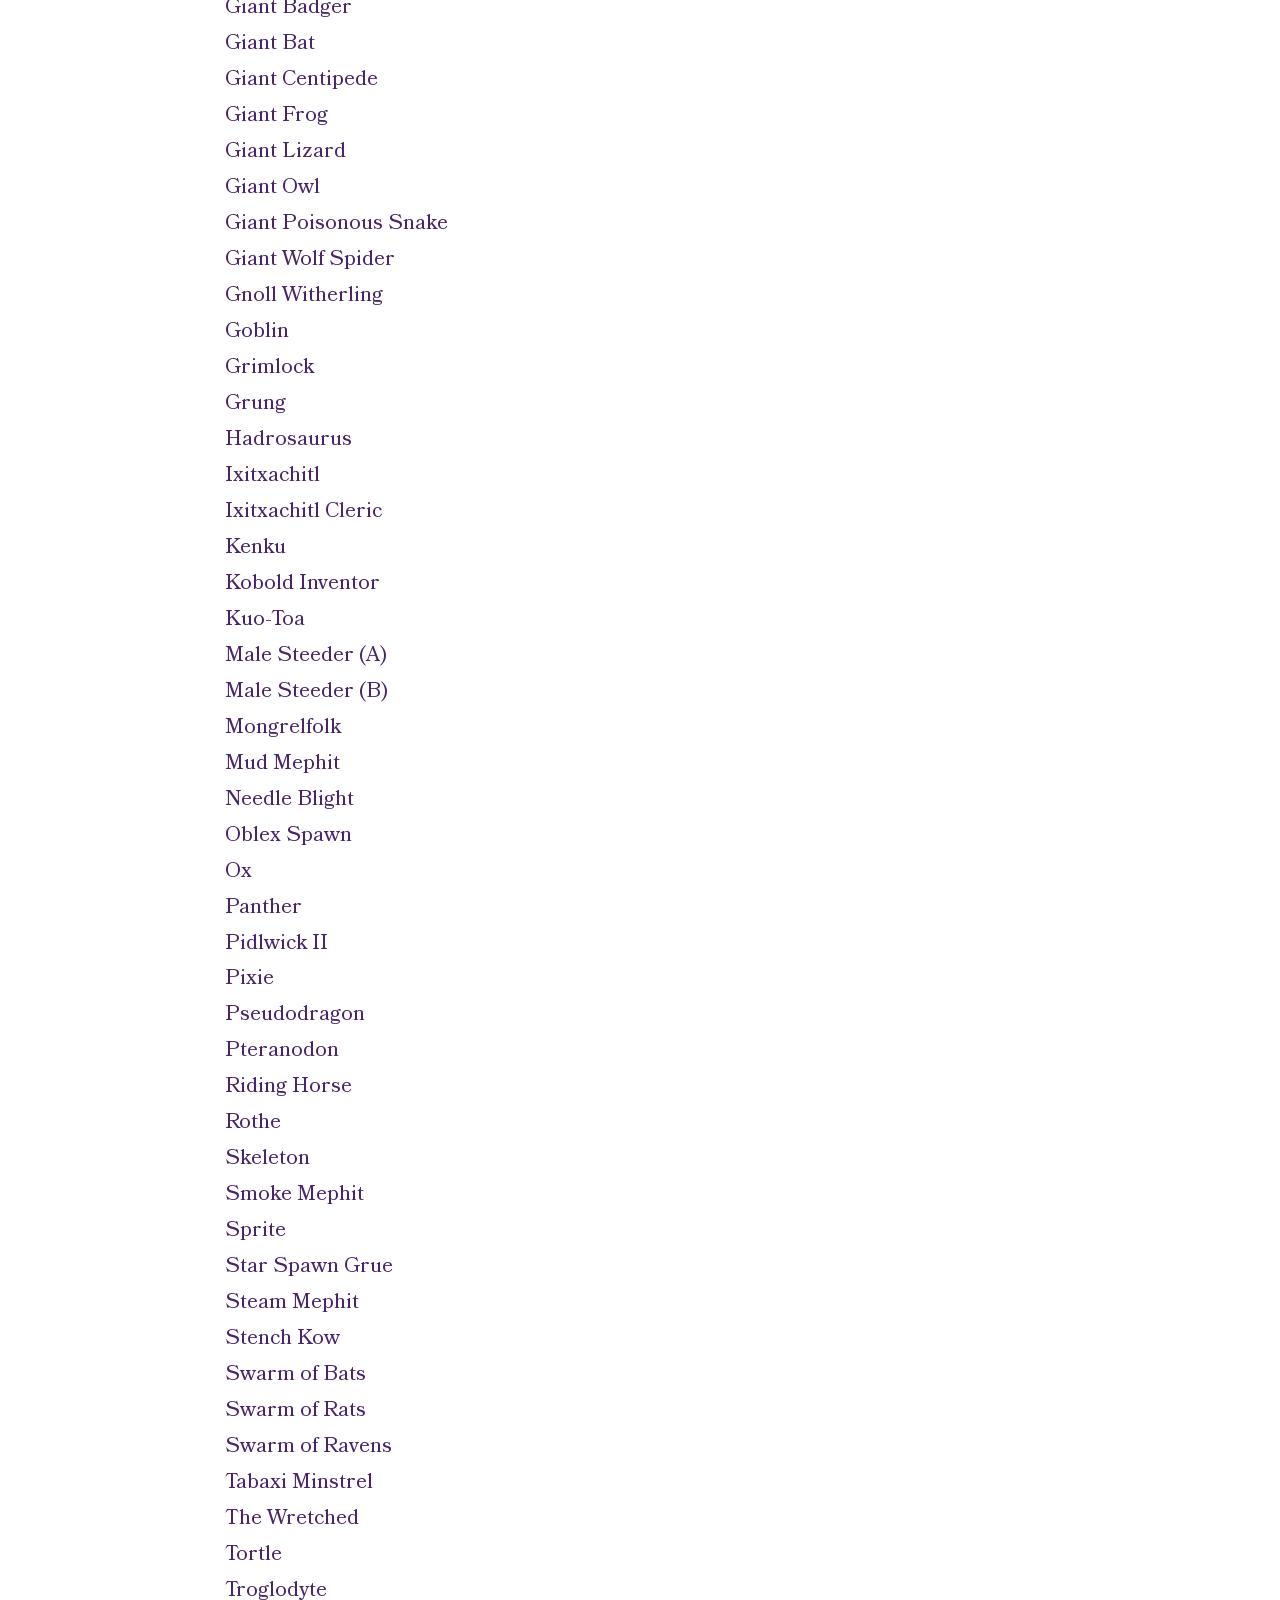
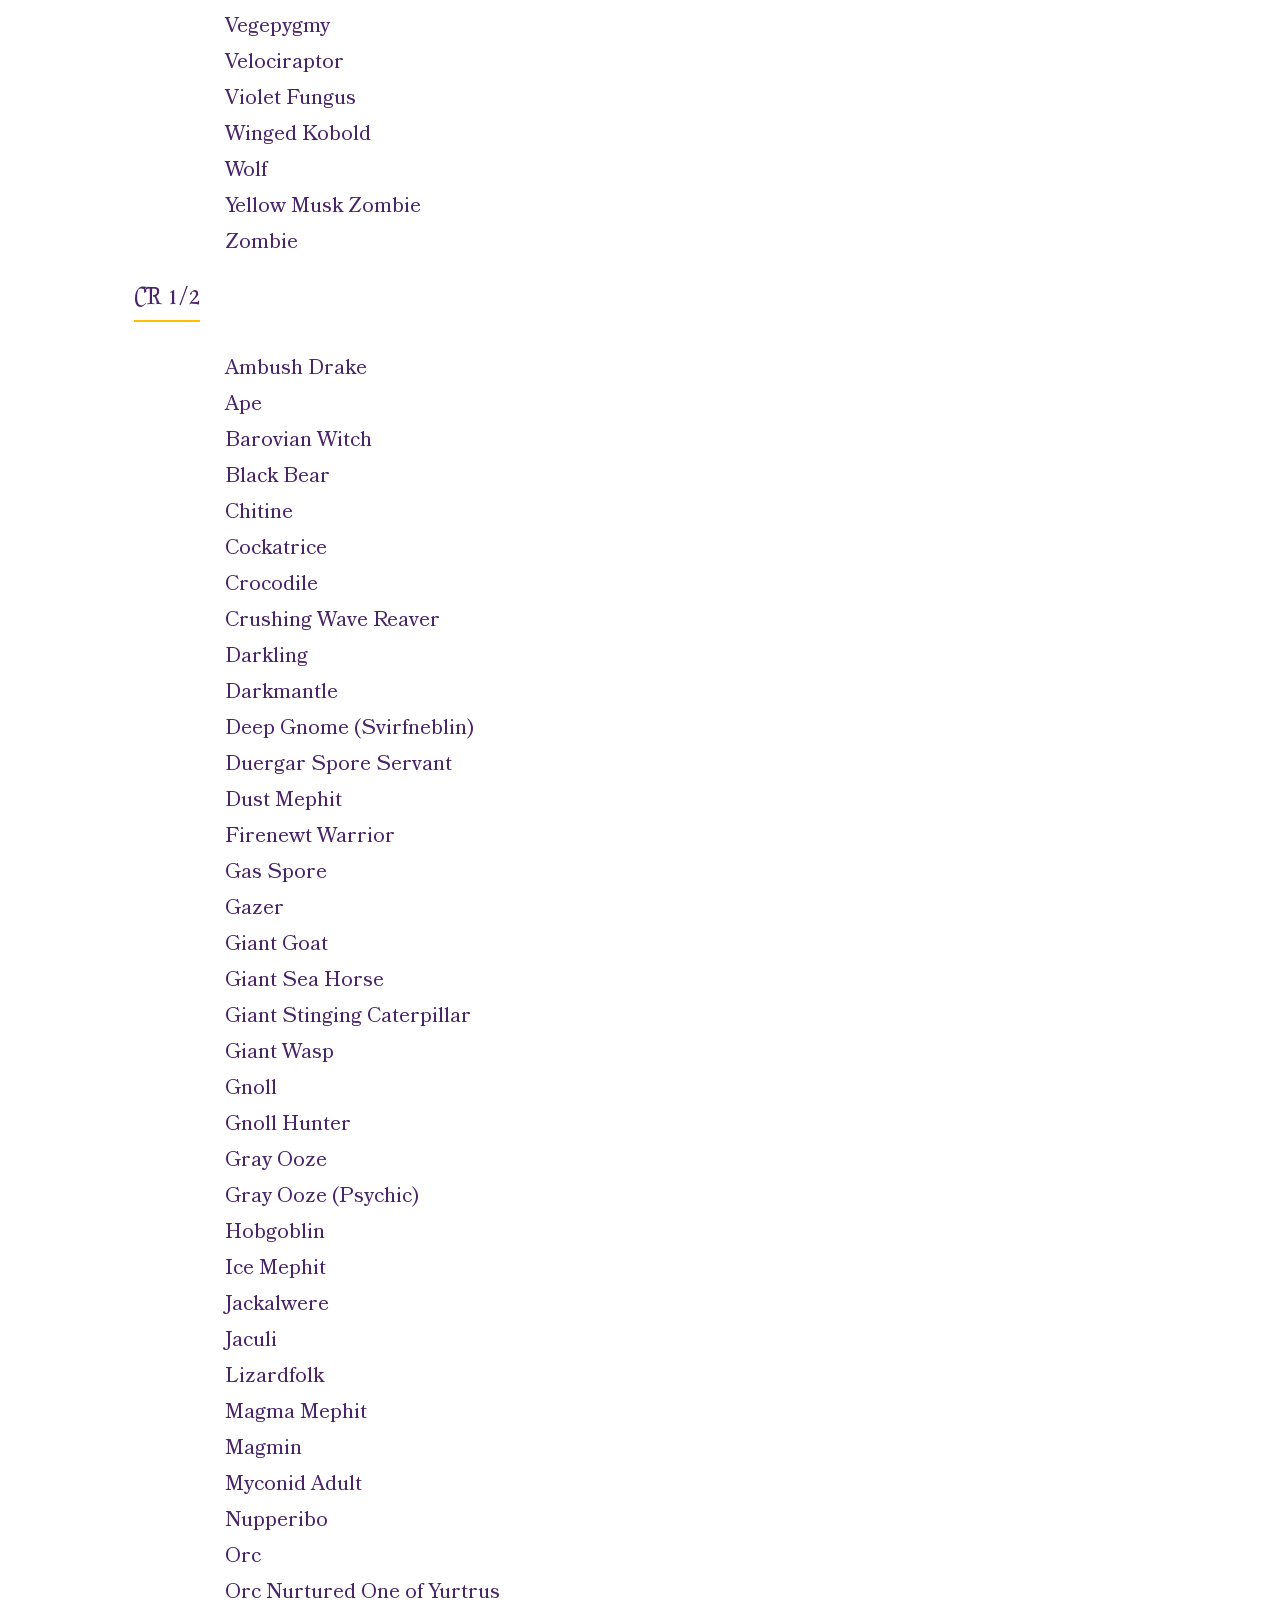
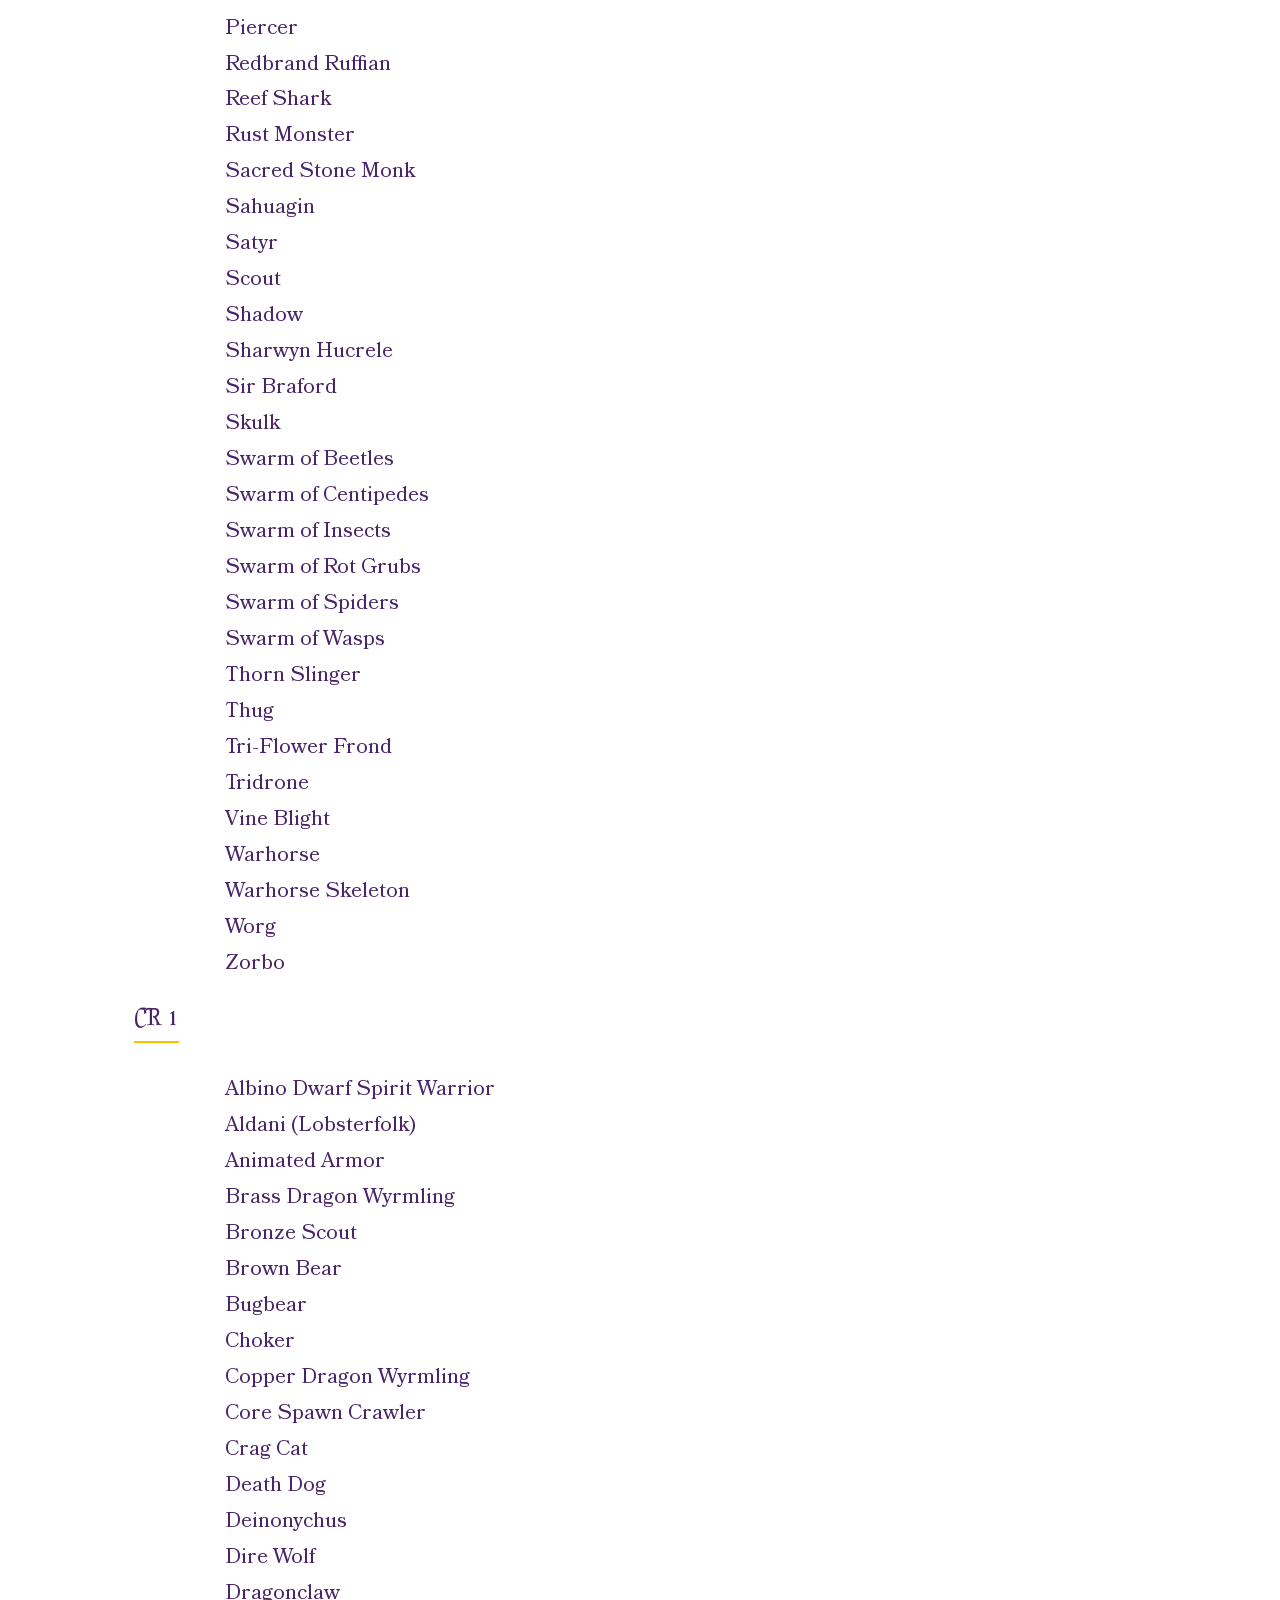
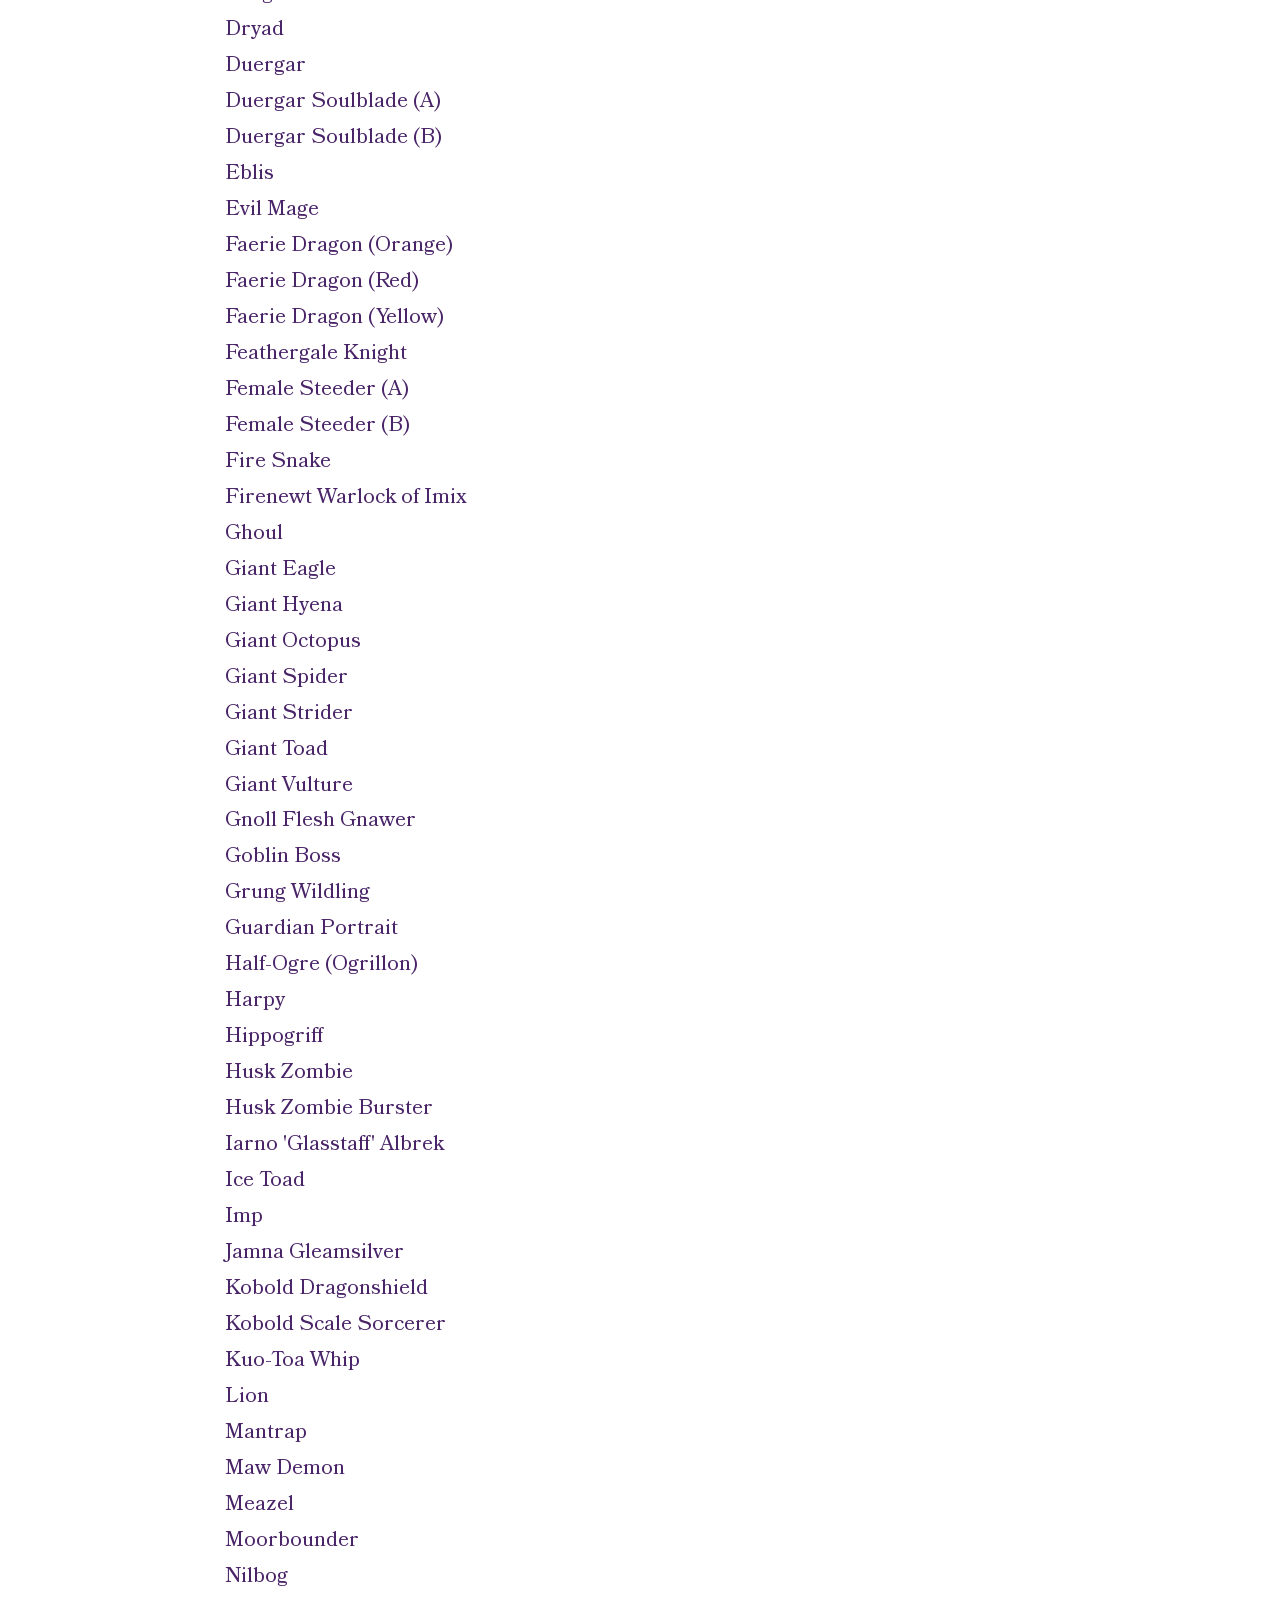
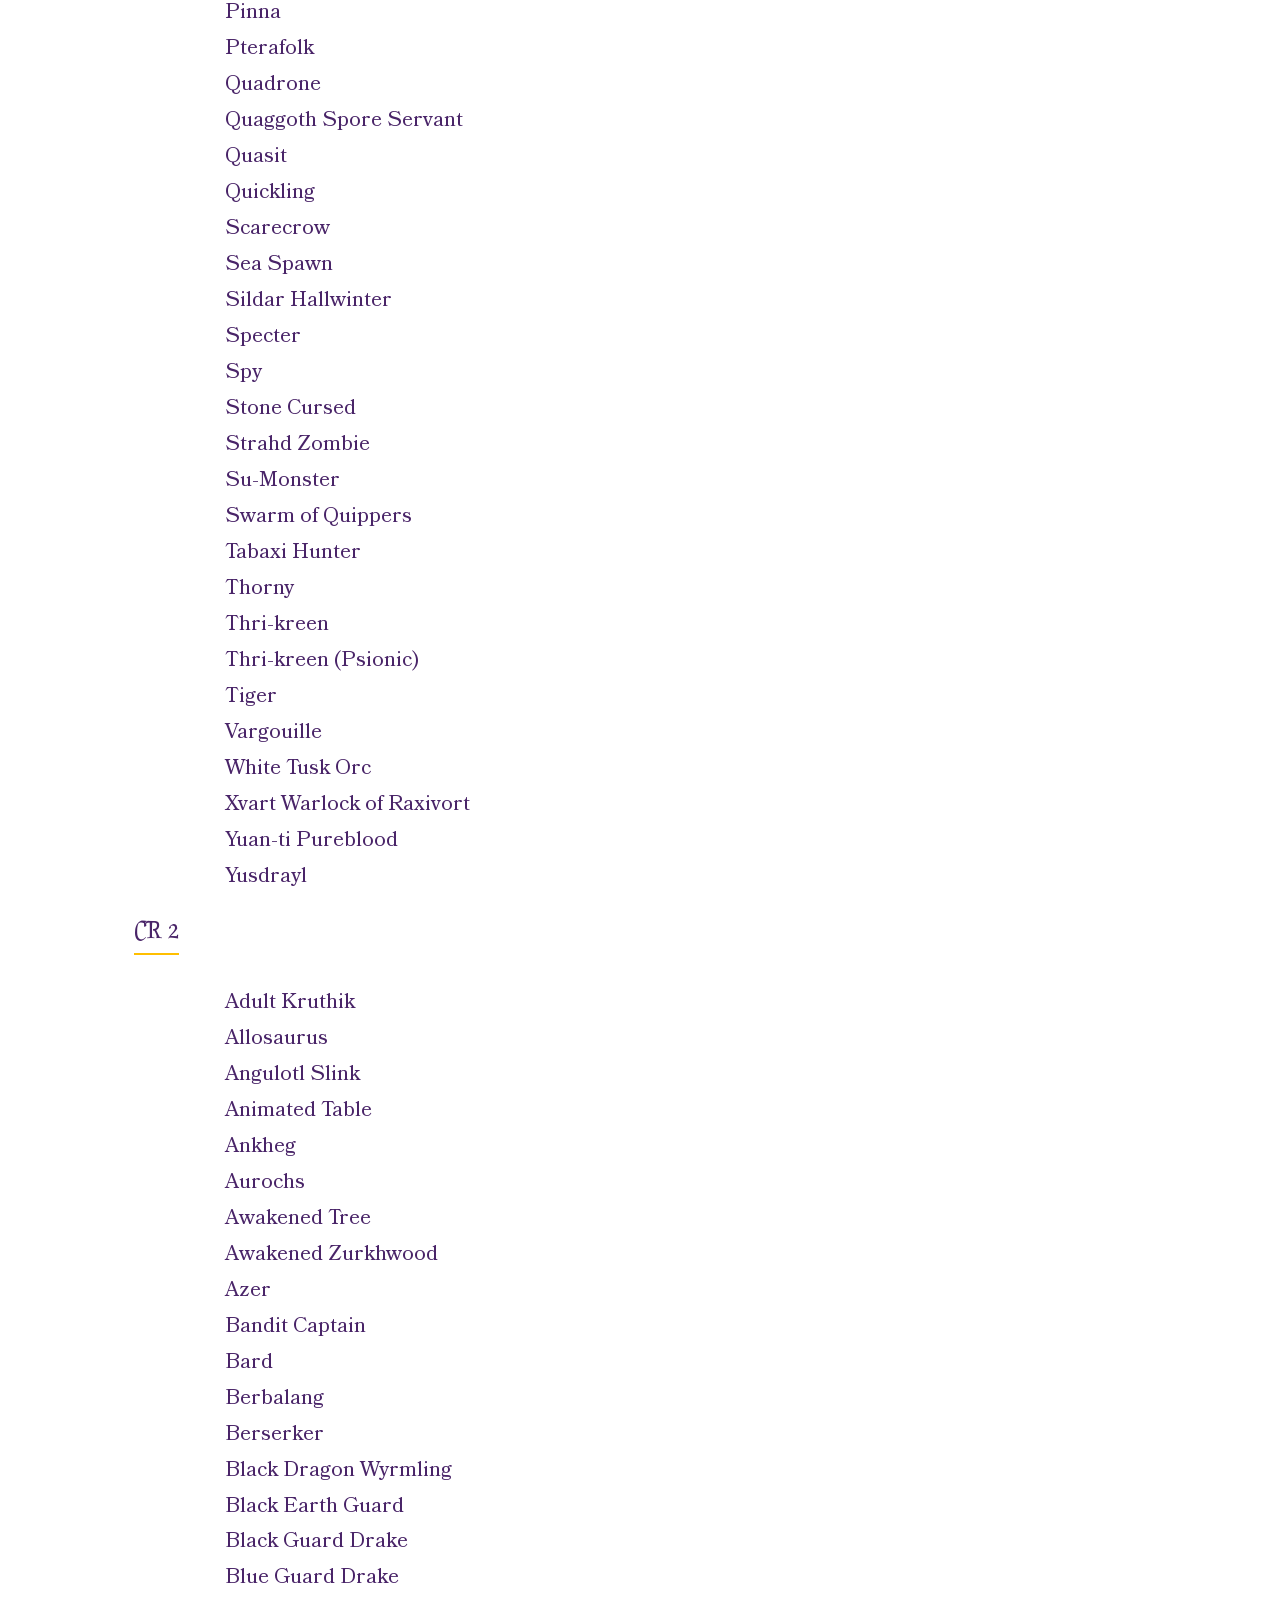
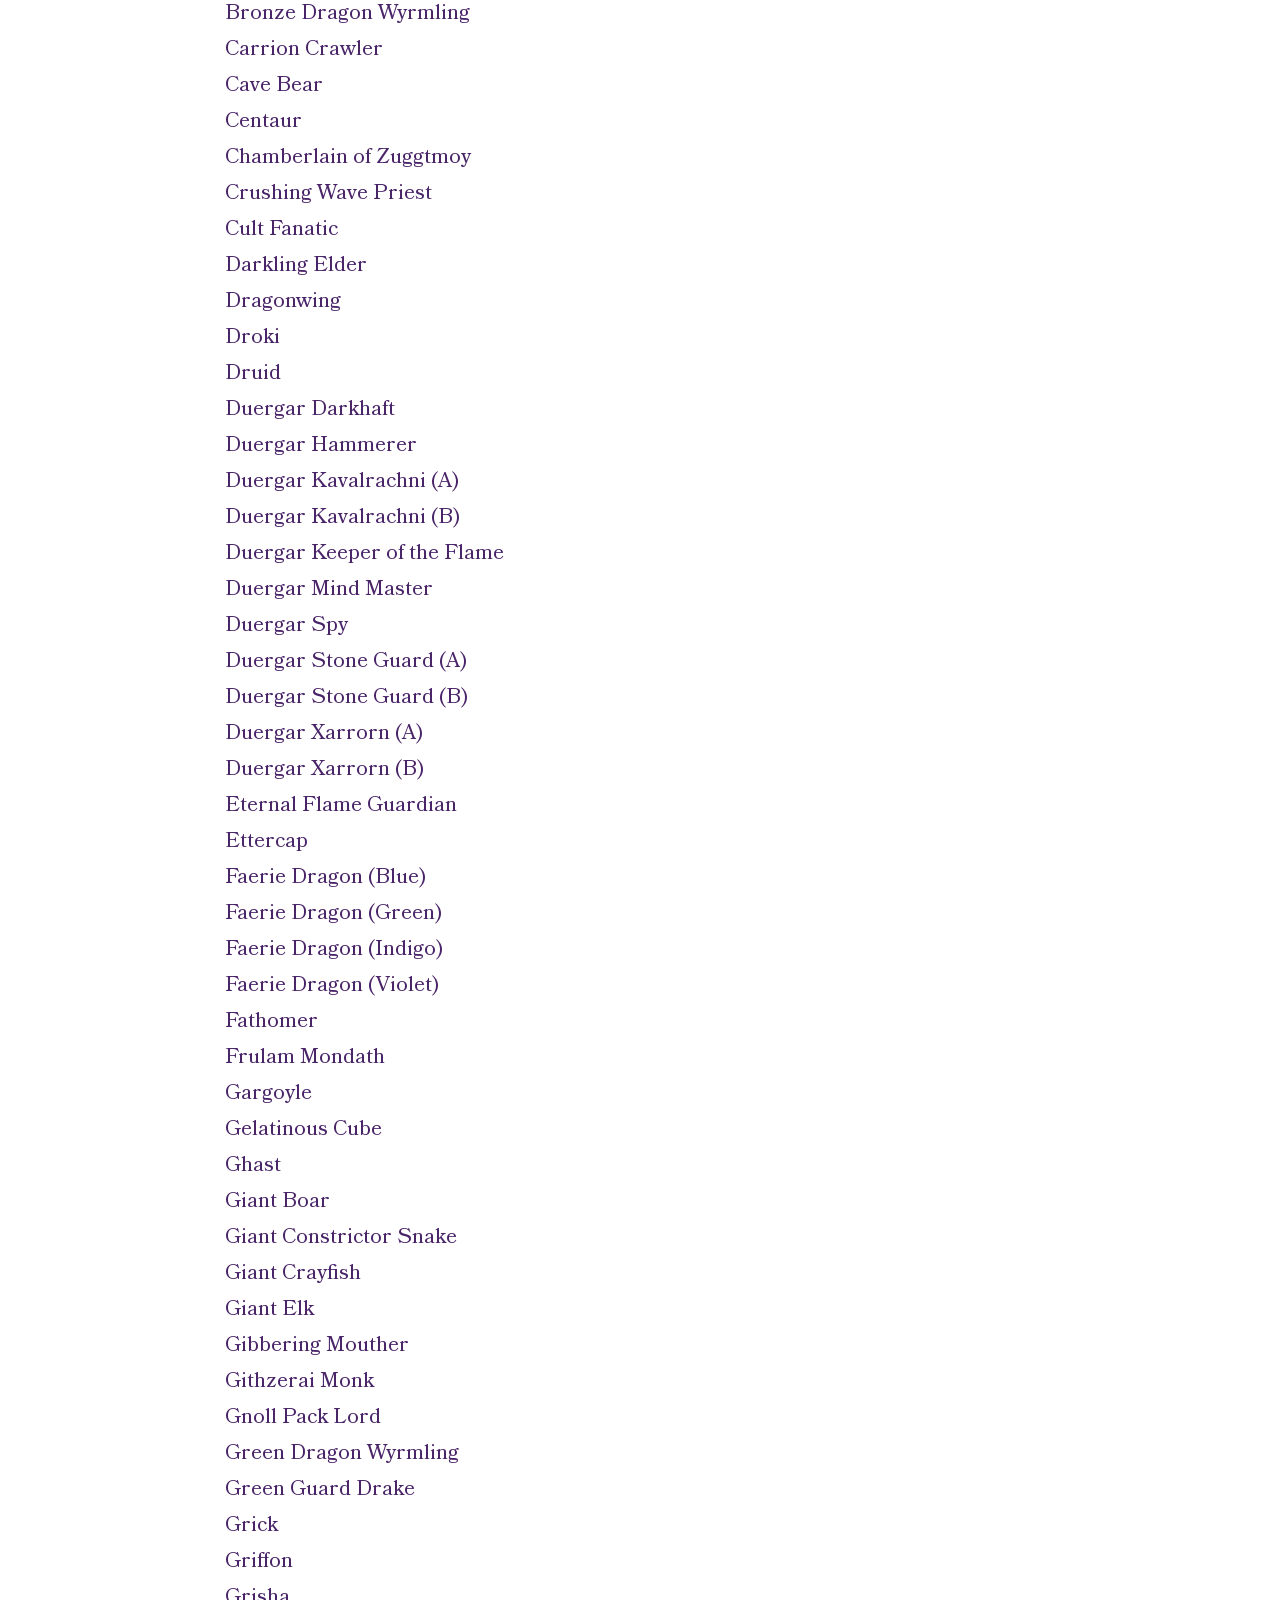
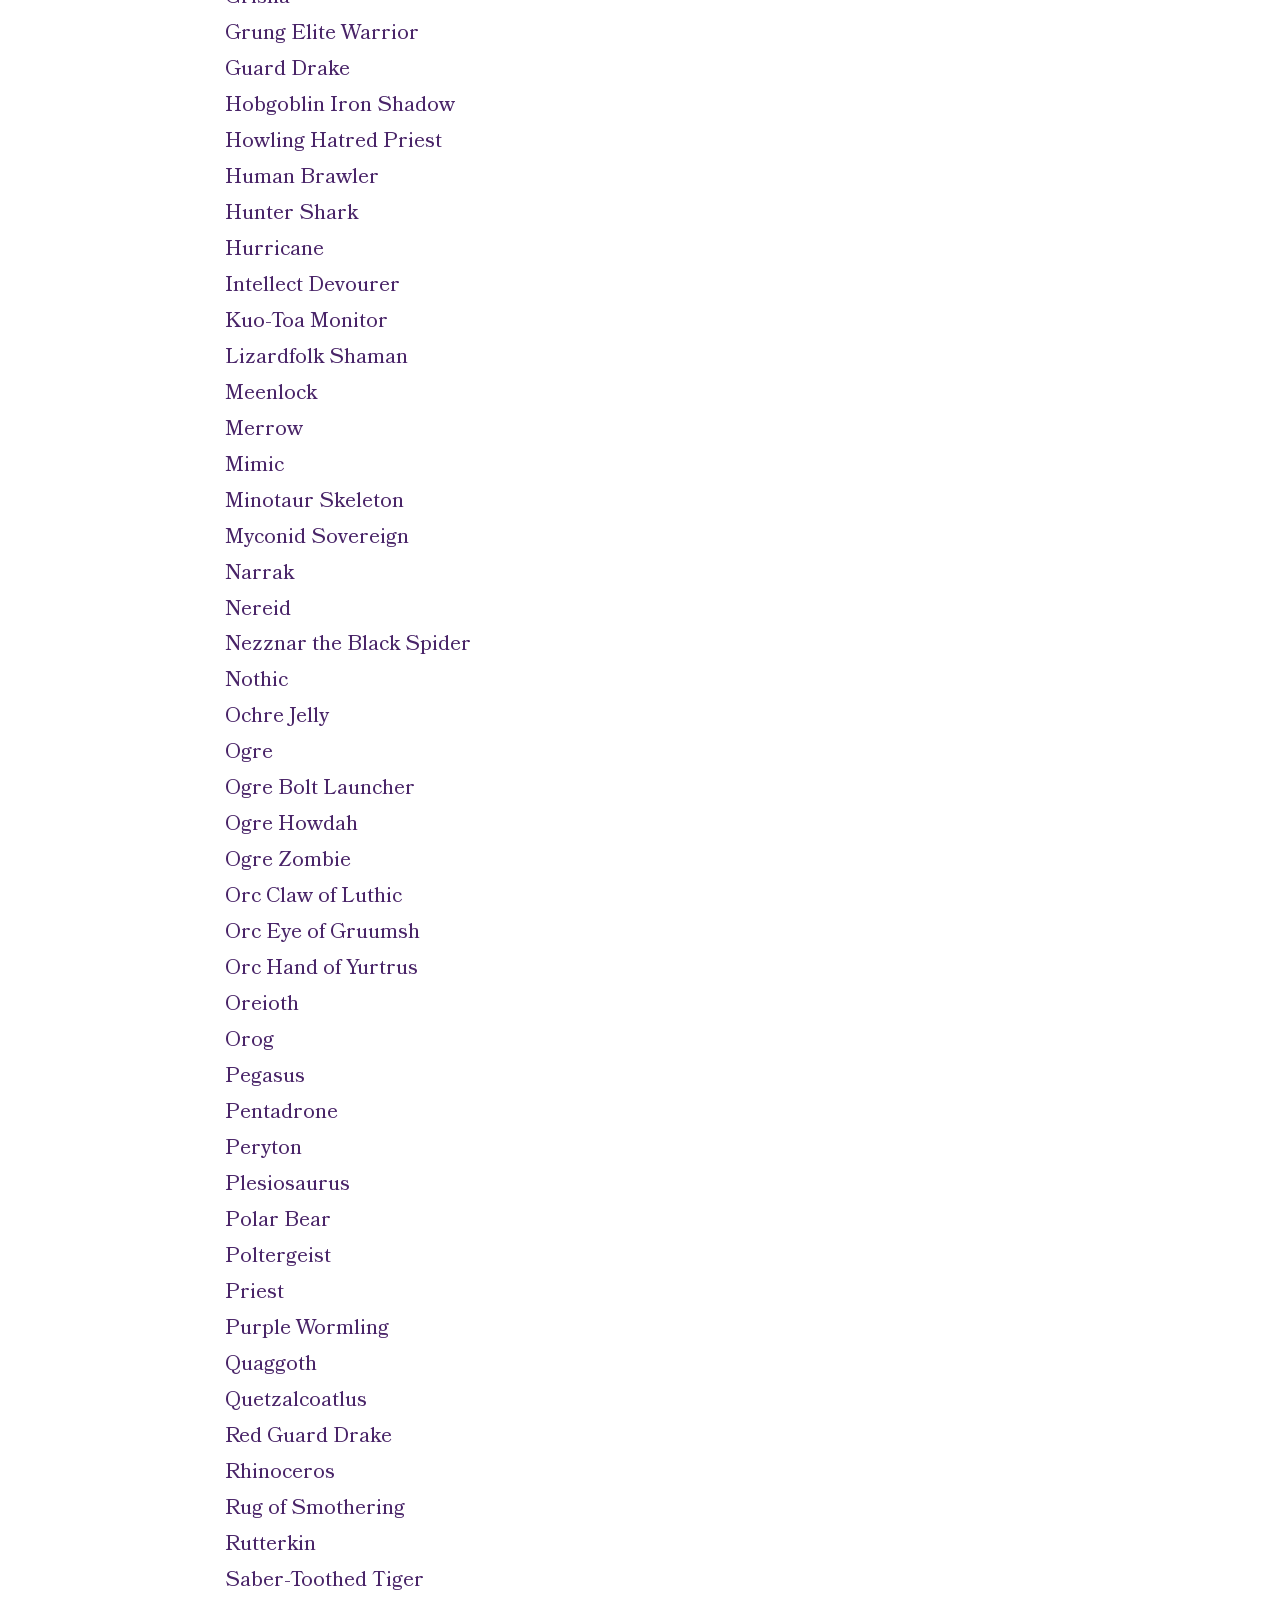
==== commit e7fd7874: "HomeIcon Changes" ====
--- a/bestiary.html
+++ b/bestiary.html
@@ -4,21 +4,52 @@
   <meta charset="UTF-8">
   <title>TBM Bestiary</title>
   <link rel="stylesheet" href="css/style.css">
+  <style>
+    .nav-buttons {
+      display: flex;
+      justify-content: space-between;
+      align-items: center;
+      margin-bottom: 1em;
+      max-width: 400px;
+    }
+
+    .nav-buttons a {
+      display: inline-flex;
+      align-items: center;
+      gap: 0.5rem;
+      text-decoration: none;
+      color: #fff;
+      background-color: #492468;
+      border: none;
+      border-radius: 9999px;
+      padding: 6px 14px;
+      font-size: 14px;
+      cursor: pointer;
+      transition: background-color 0.2s ease;
+    }
+
+    .nav-buttons a:hover {
+      background-color: #6a359c;
+    }
+
+    .nav-buttons img {
+      width: 24px;
+      height: 24px;
+      vertical-align: middle;
+    }
+  </style>
 </head>
 <body>
   <div class="wrapper">
 
     <h1>TBM Bestiary</h1>
 
-	<div class="nav-buttons" style="display: flex; justify-content: space-between; align-items: center; margin-bottom: 1em;">
-	  <button><a class="nav-link" href="/initiative">Initiative Tracker</a></button>
-	  <button>
-		<a class="nav-link" href="index.html">
-		  <img src="images/homeicon.png" alt="Home" style="width: 24px; height: 24px; vertical-align: middle;">
-		</a>
-	  </button>
-	</div>
-
+    <div class="nav-buttons">
+      <a class="nav-link" href="/initiative">Initiative Tracker</a>
+      <a class="nav-link" href="/">
+        <img src="images/homeicon.png" alt="Home">
+      </a>
+    </div>
 
     <!-- =========================
          Search Bar
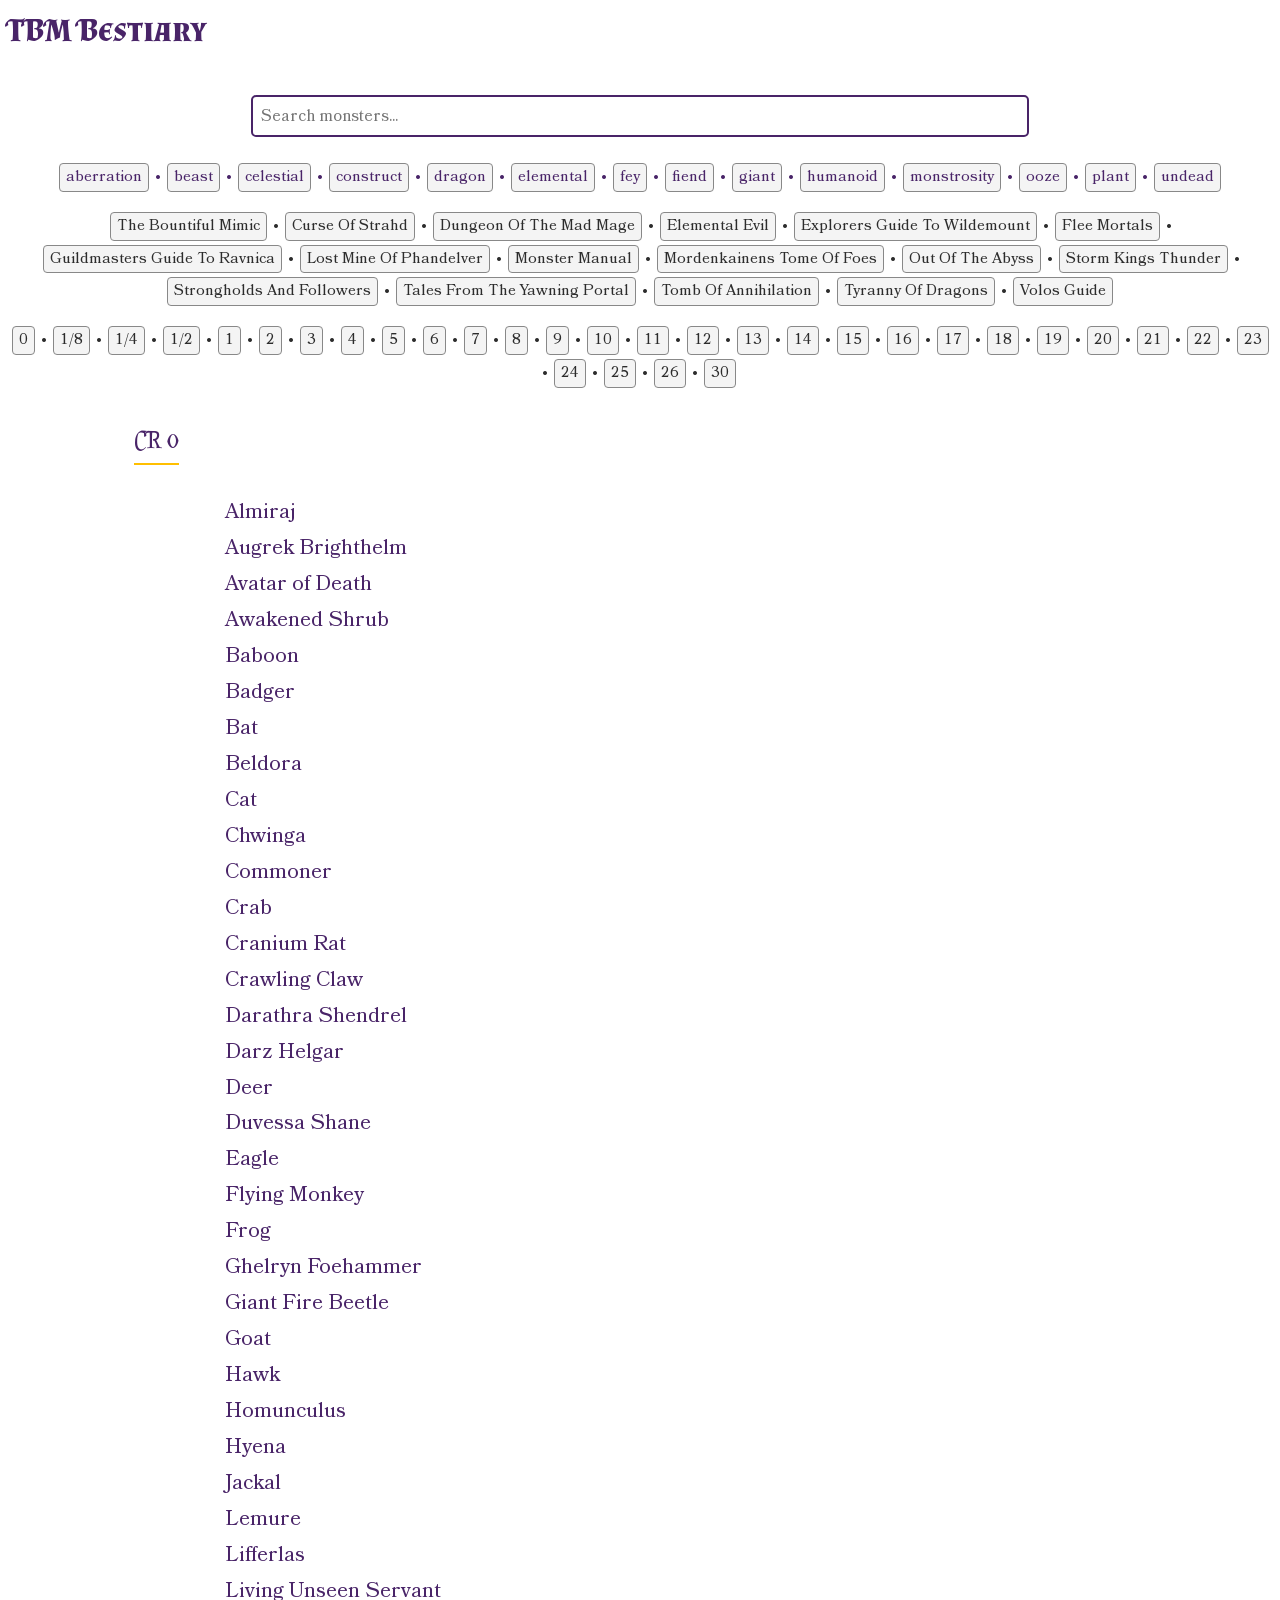
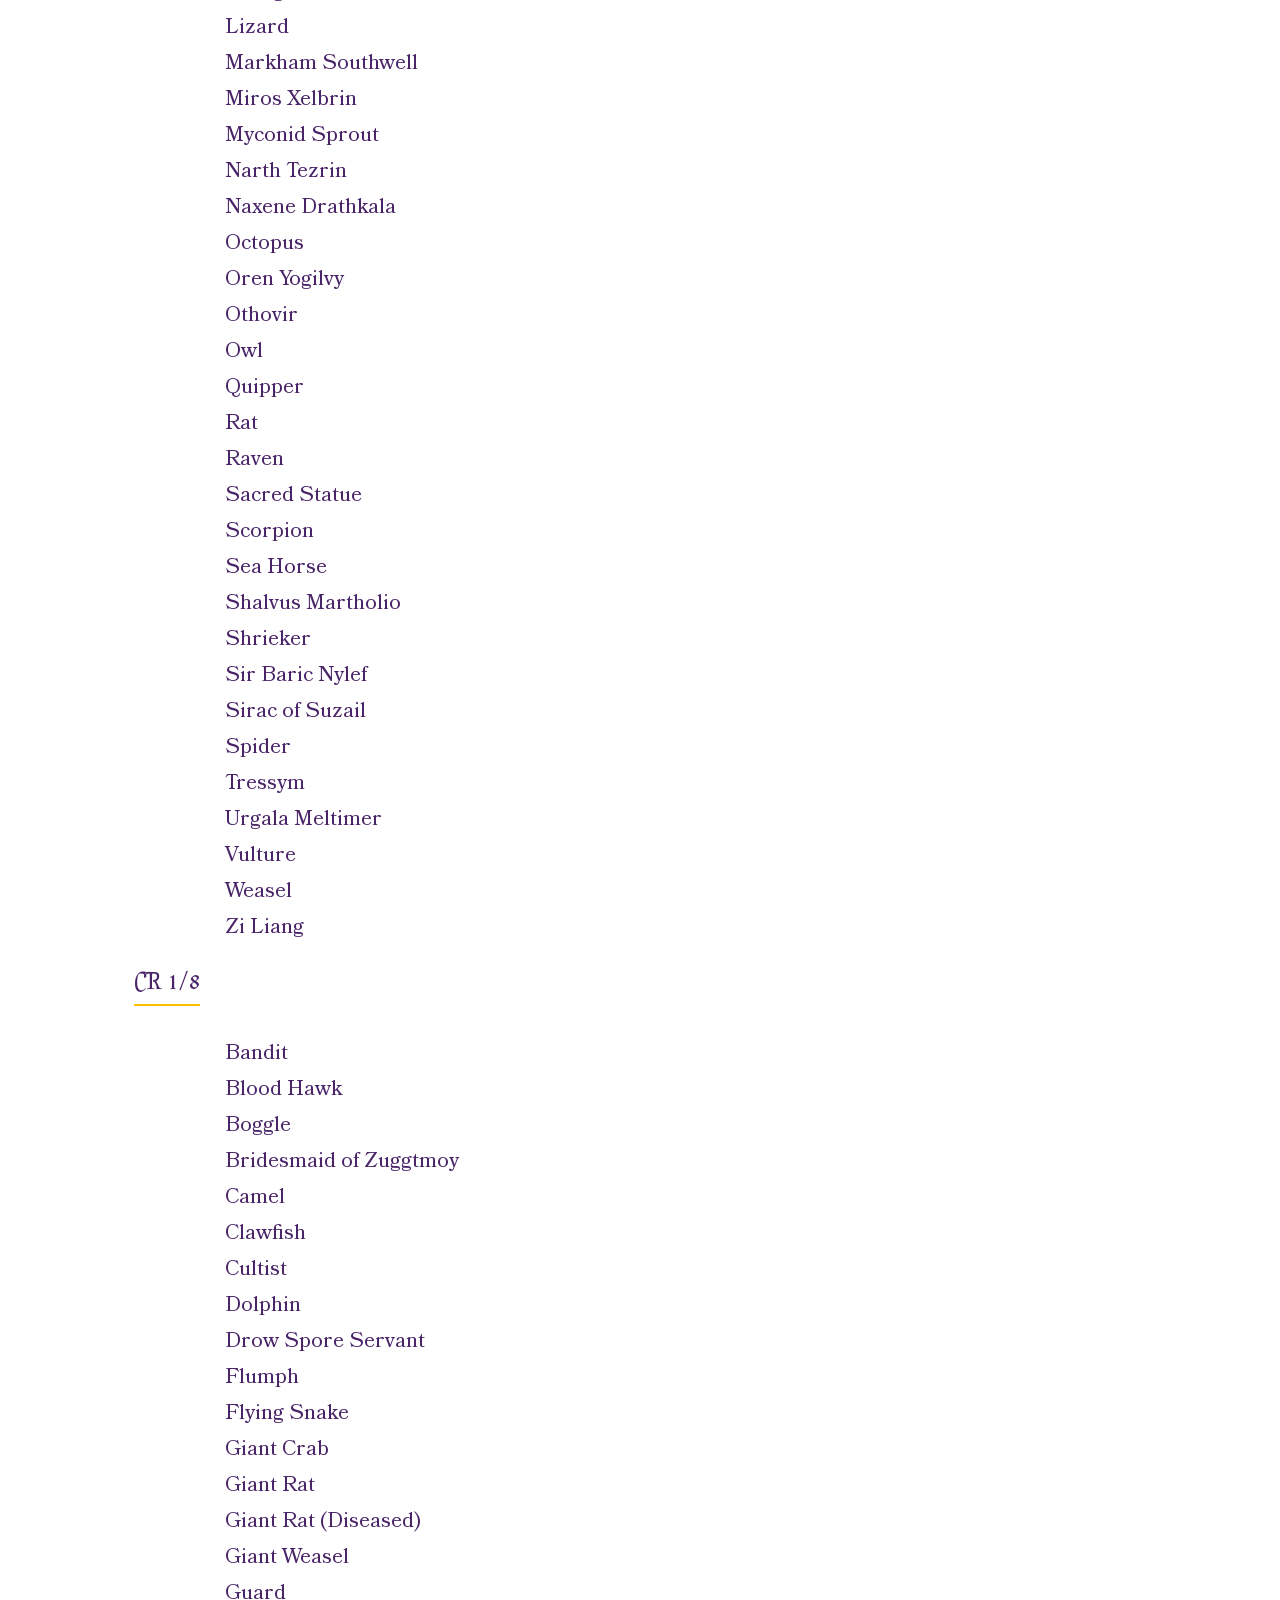
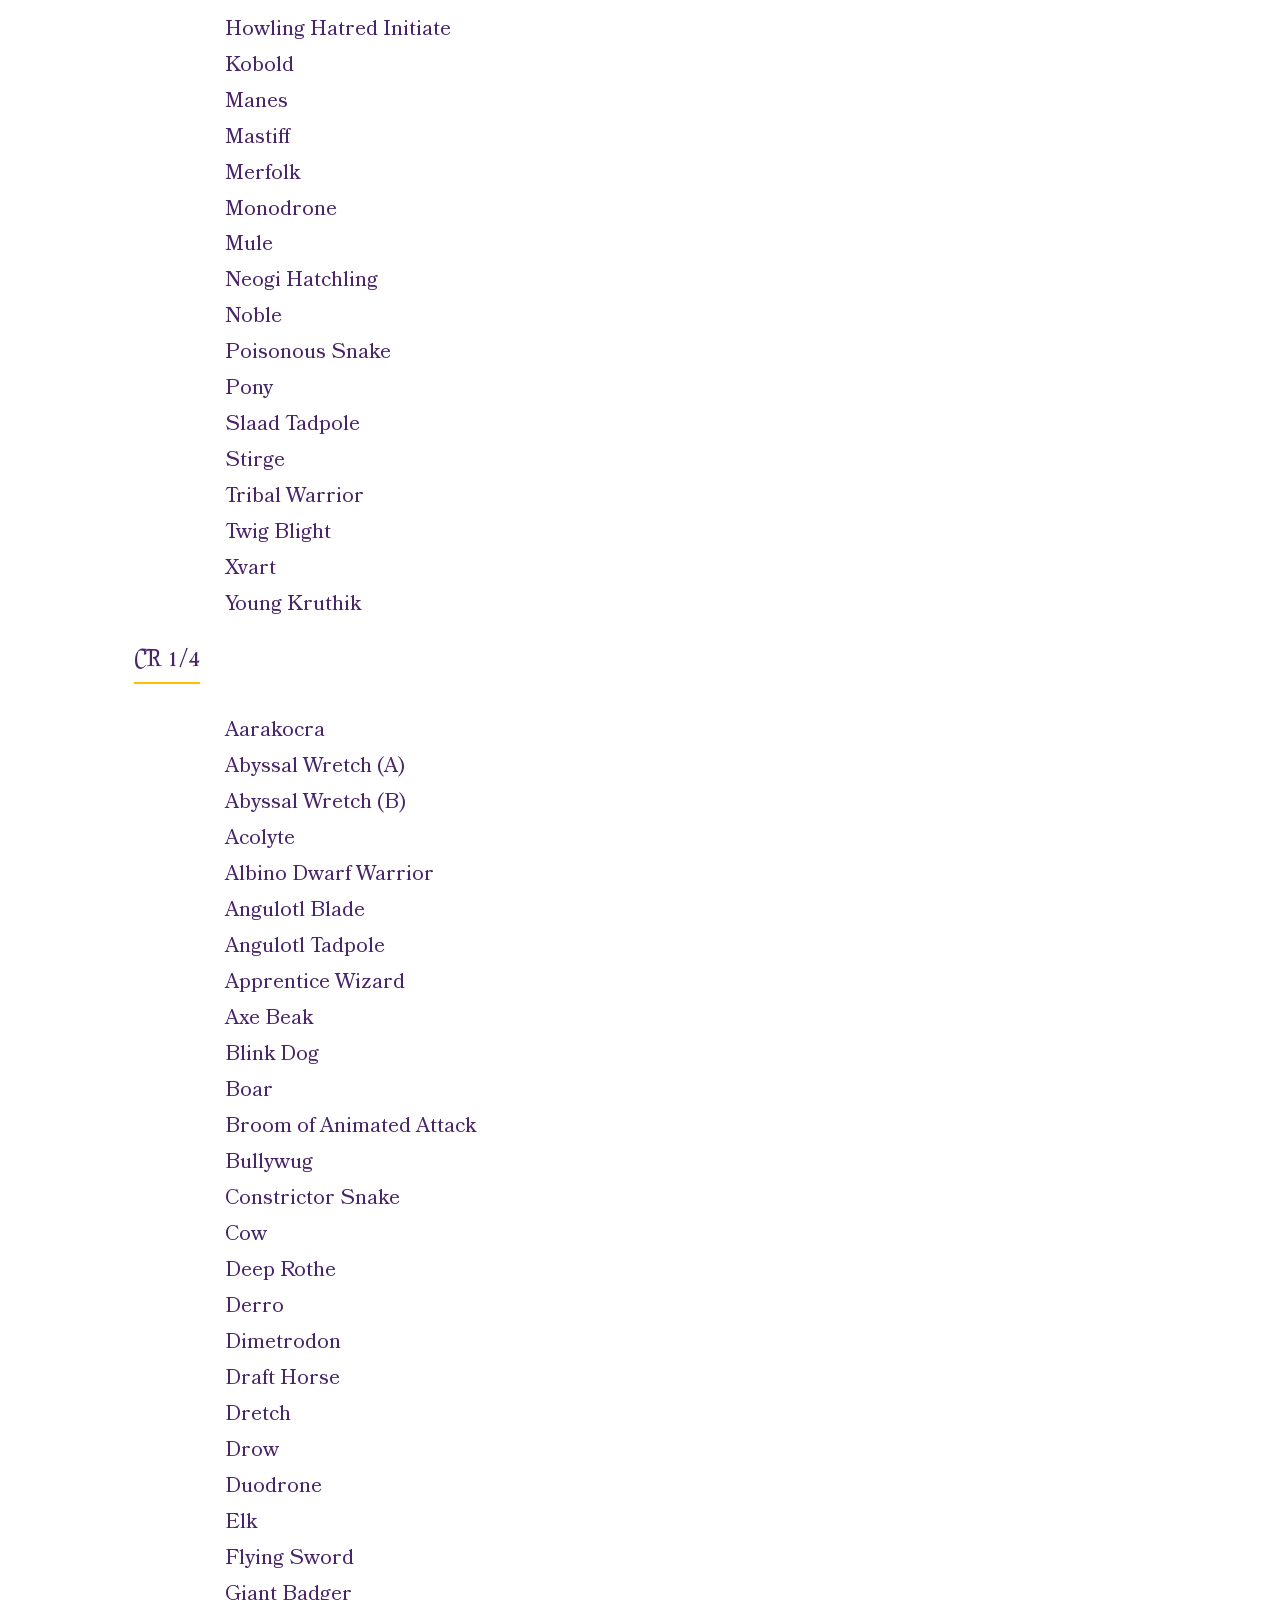
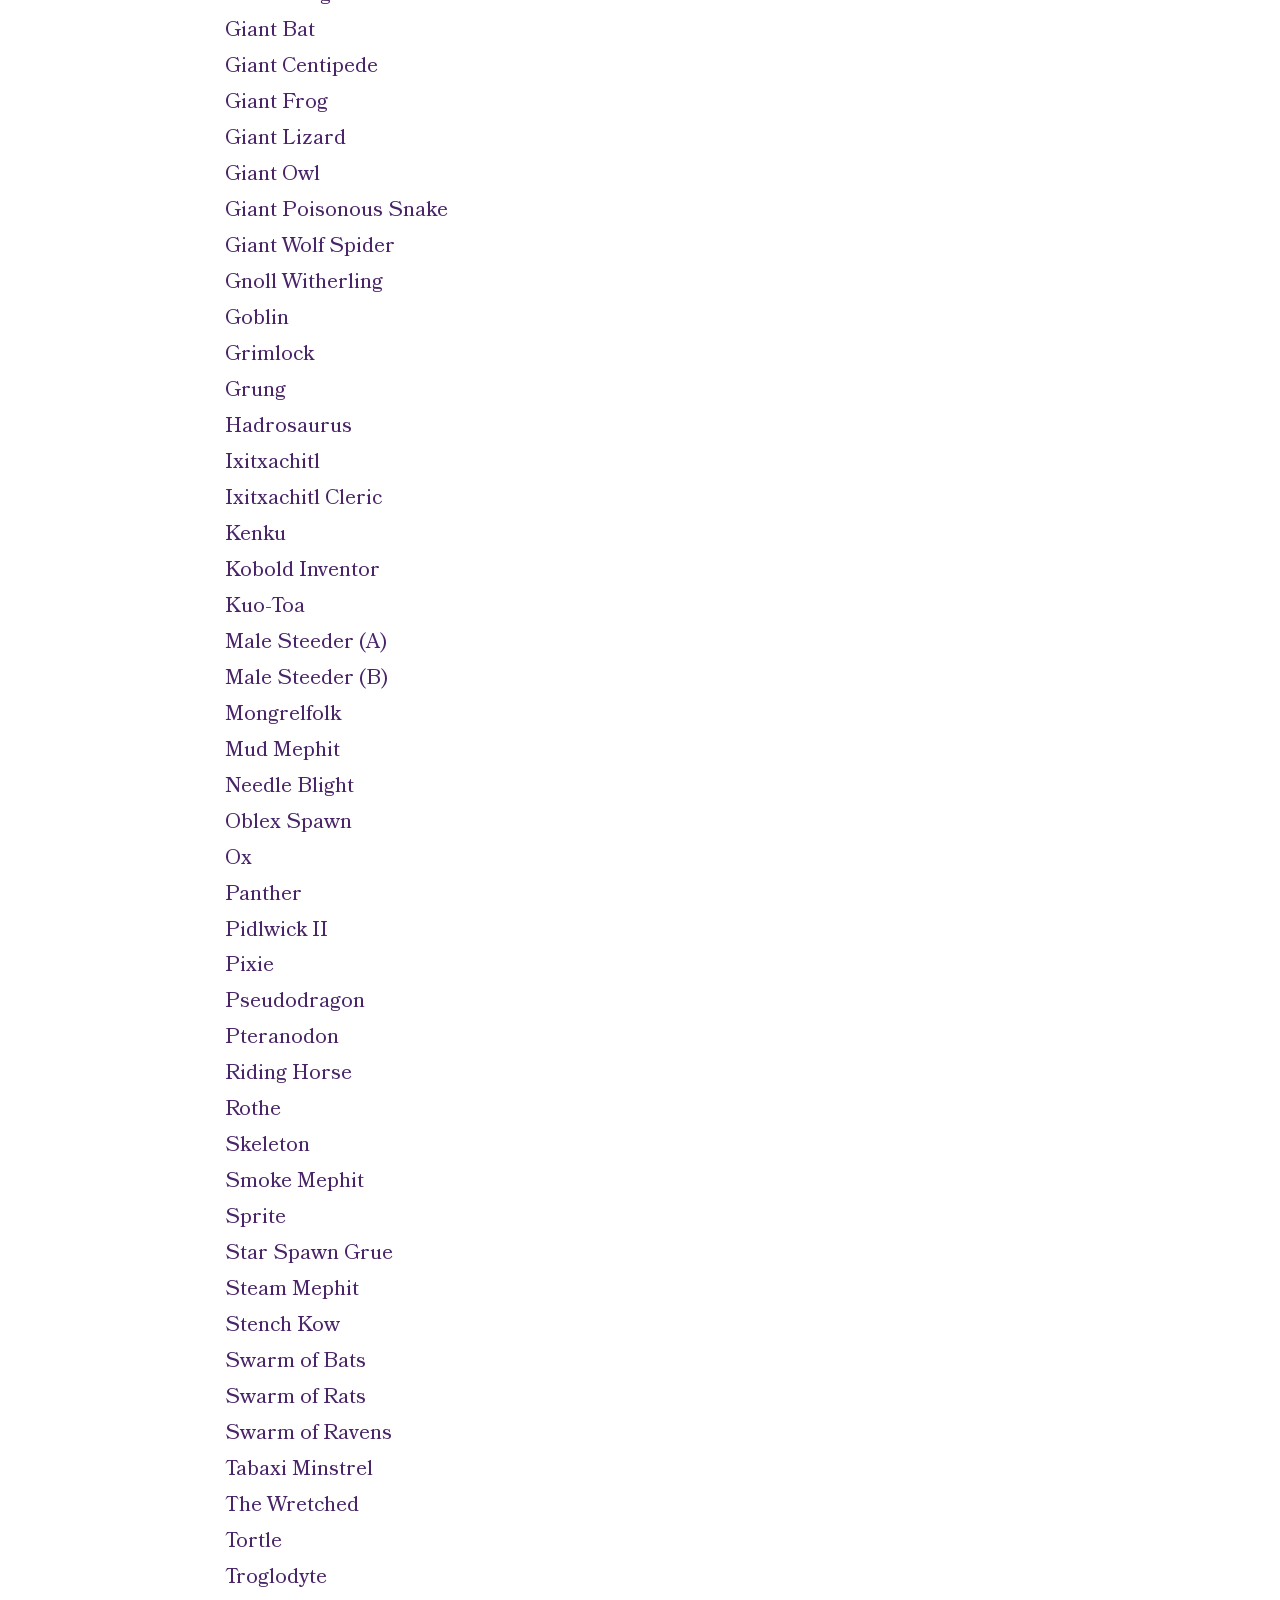
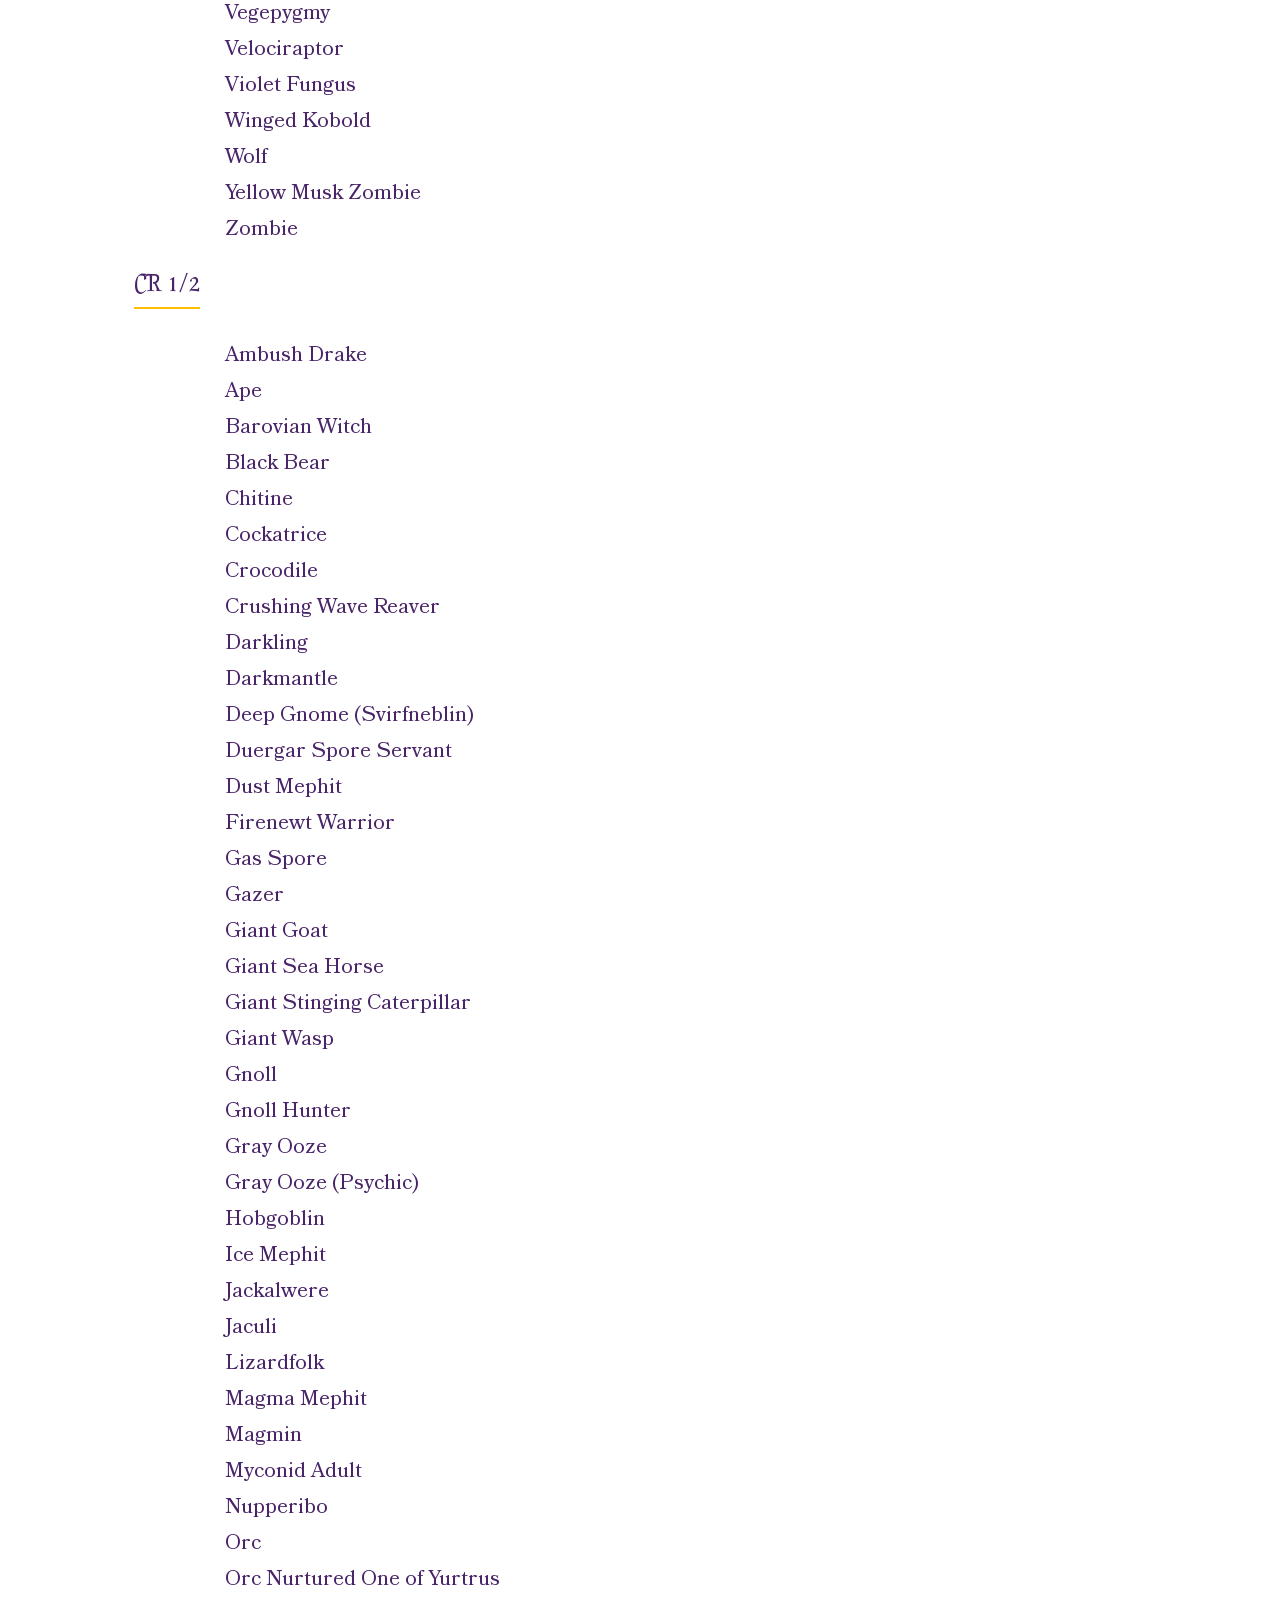
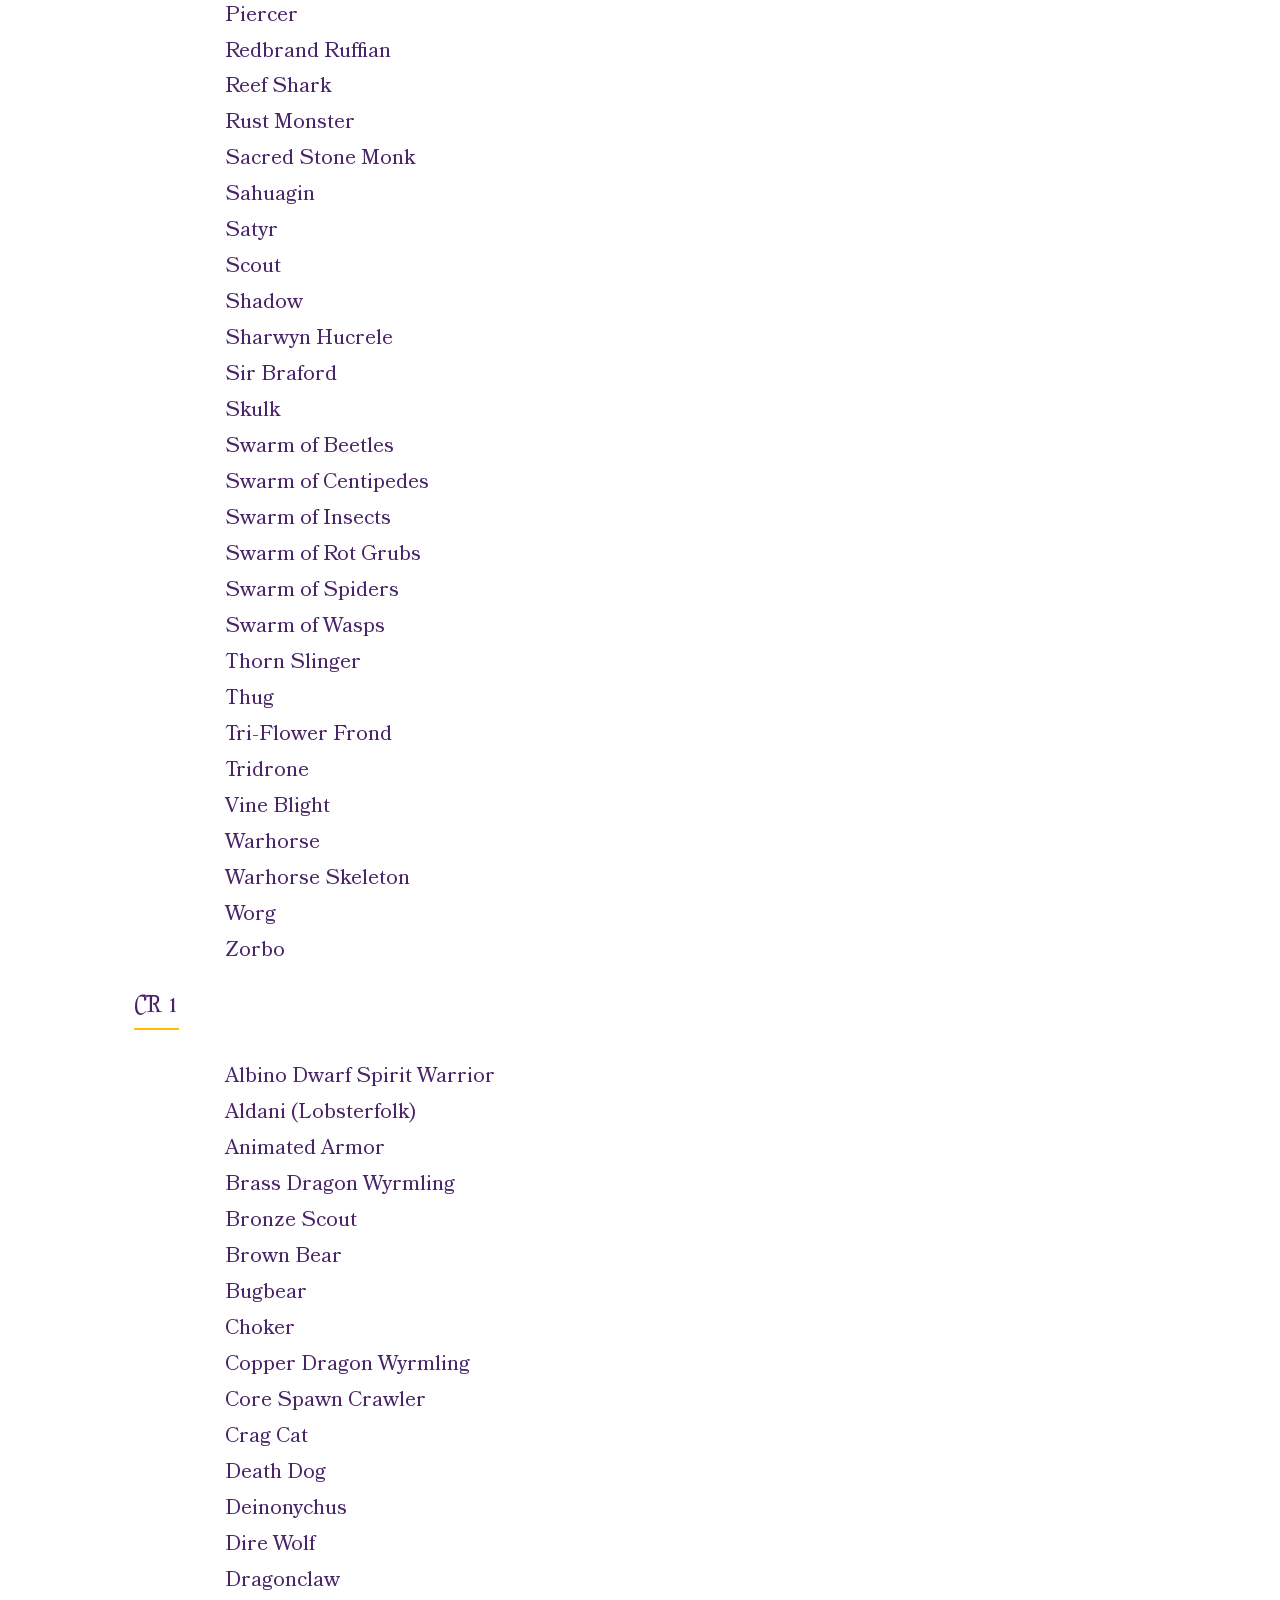
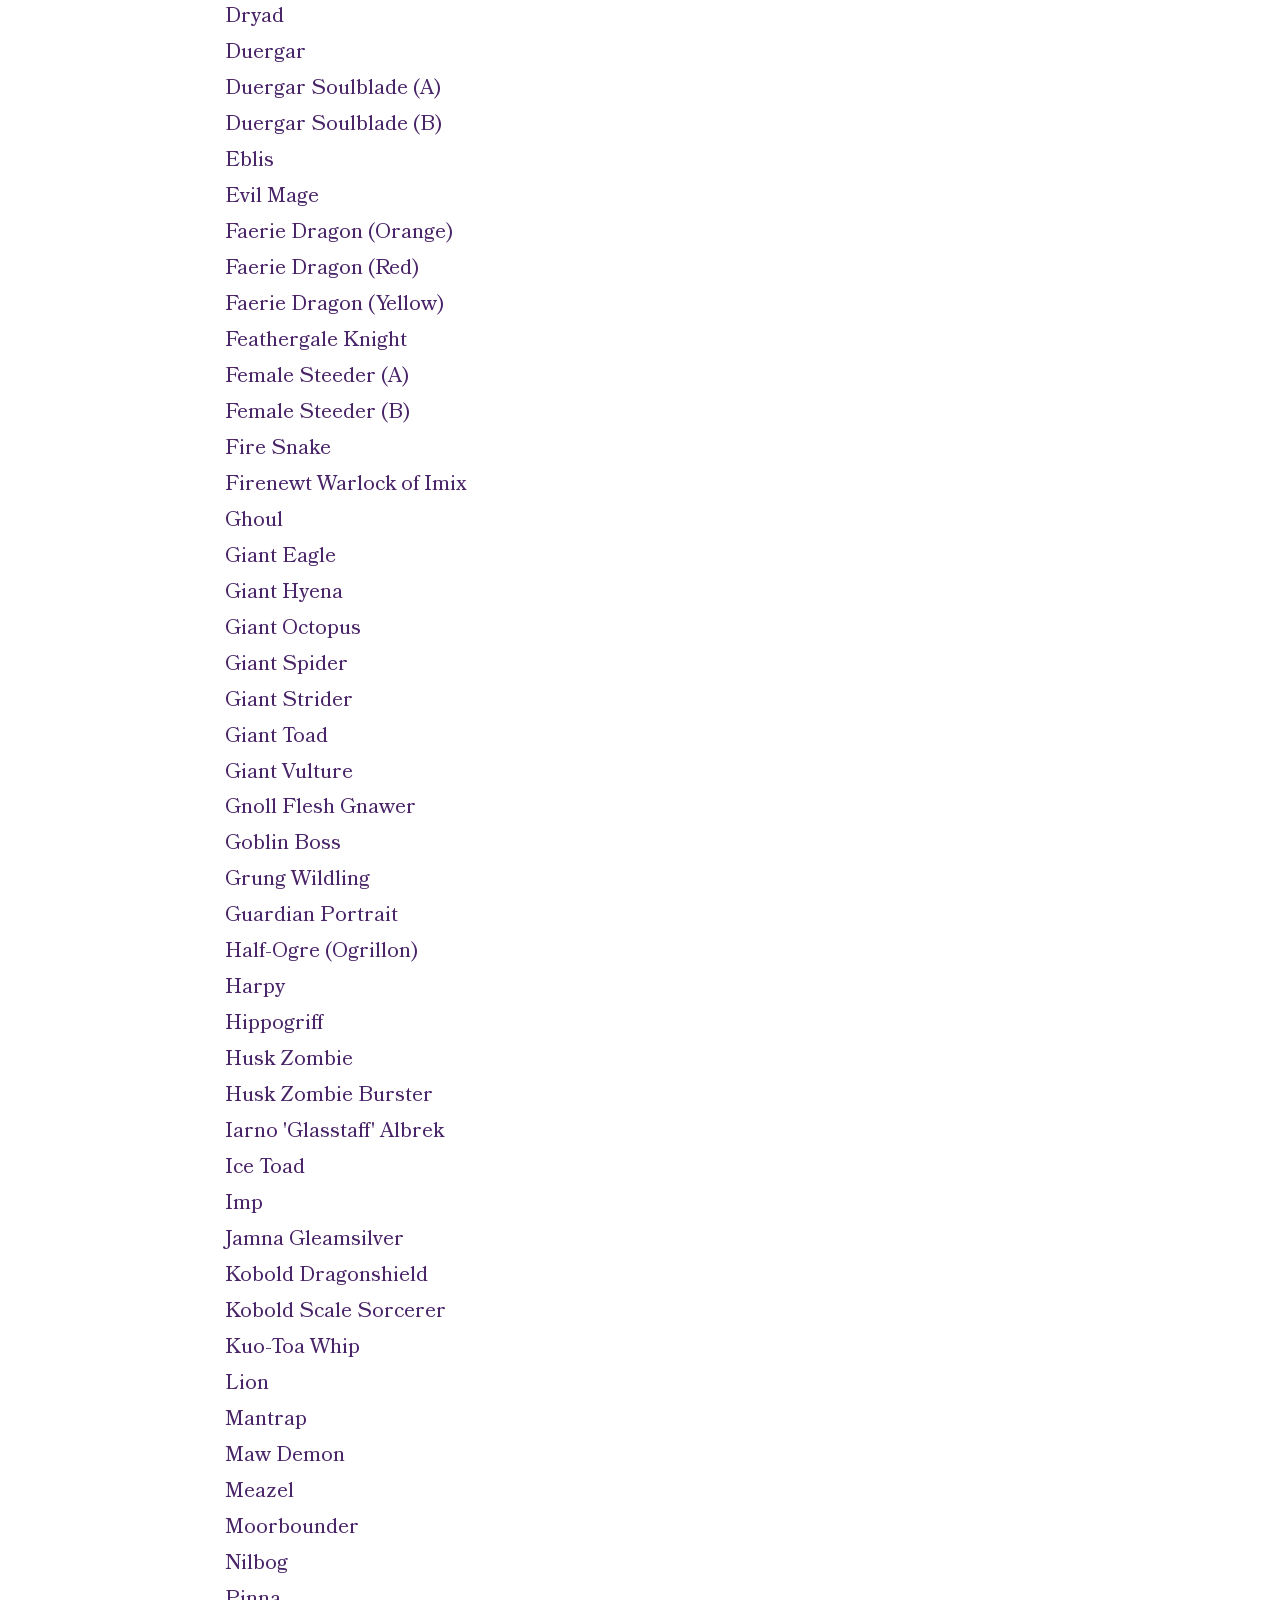
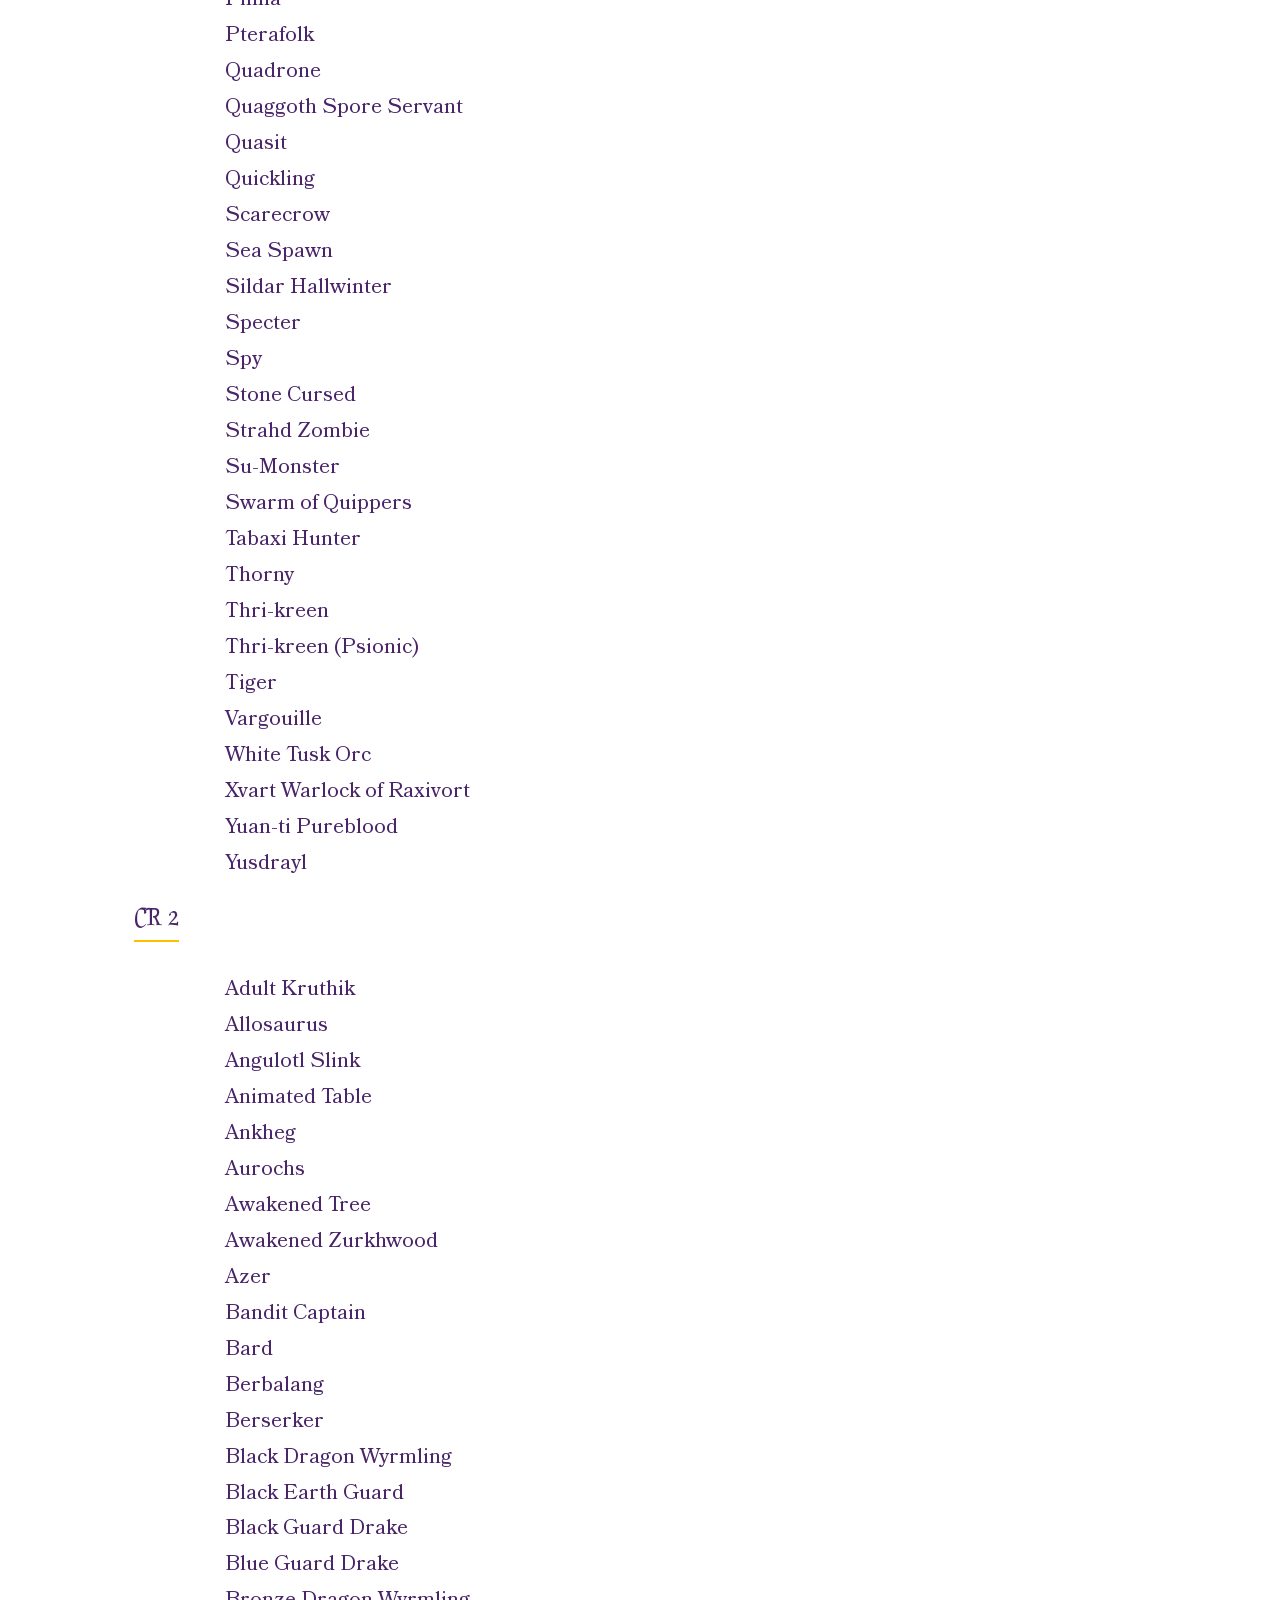
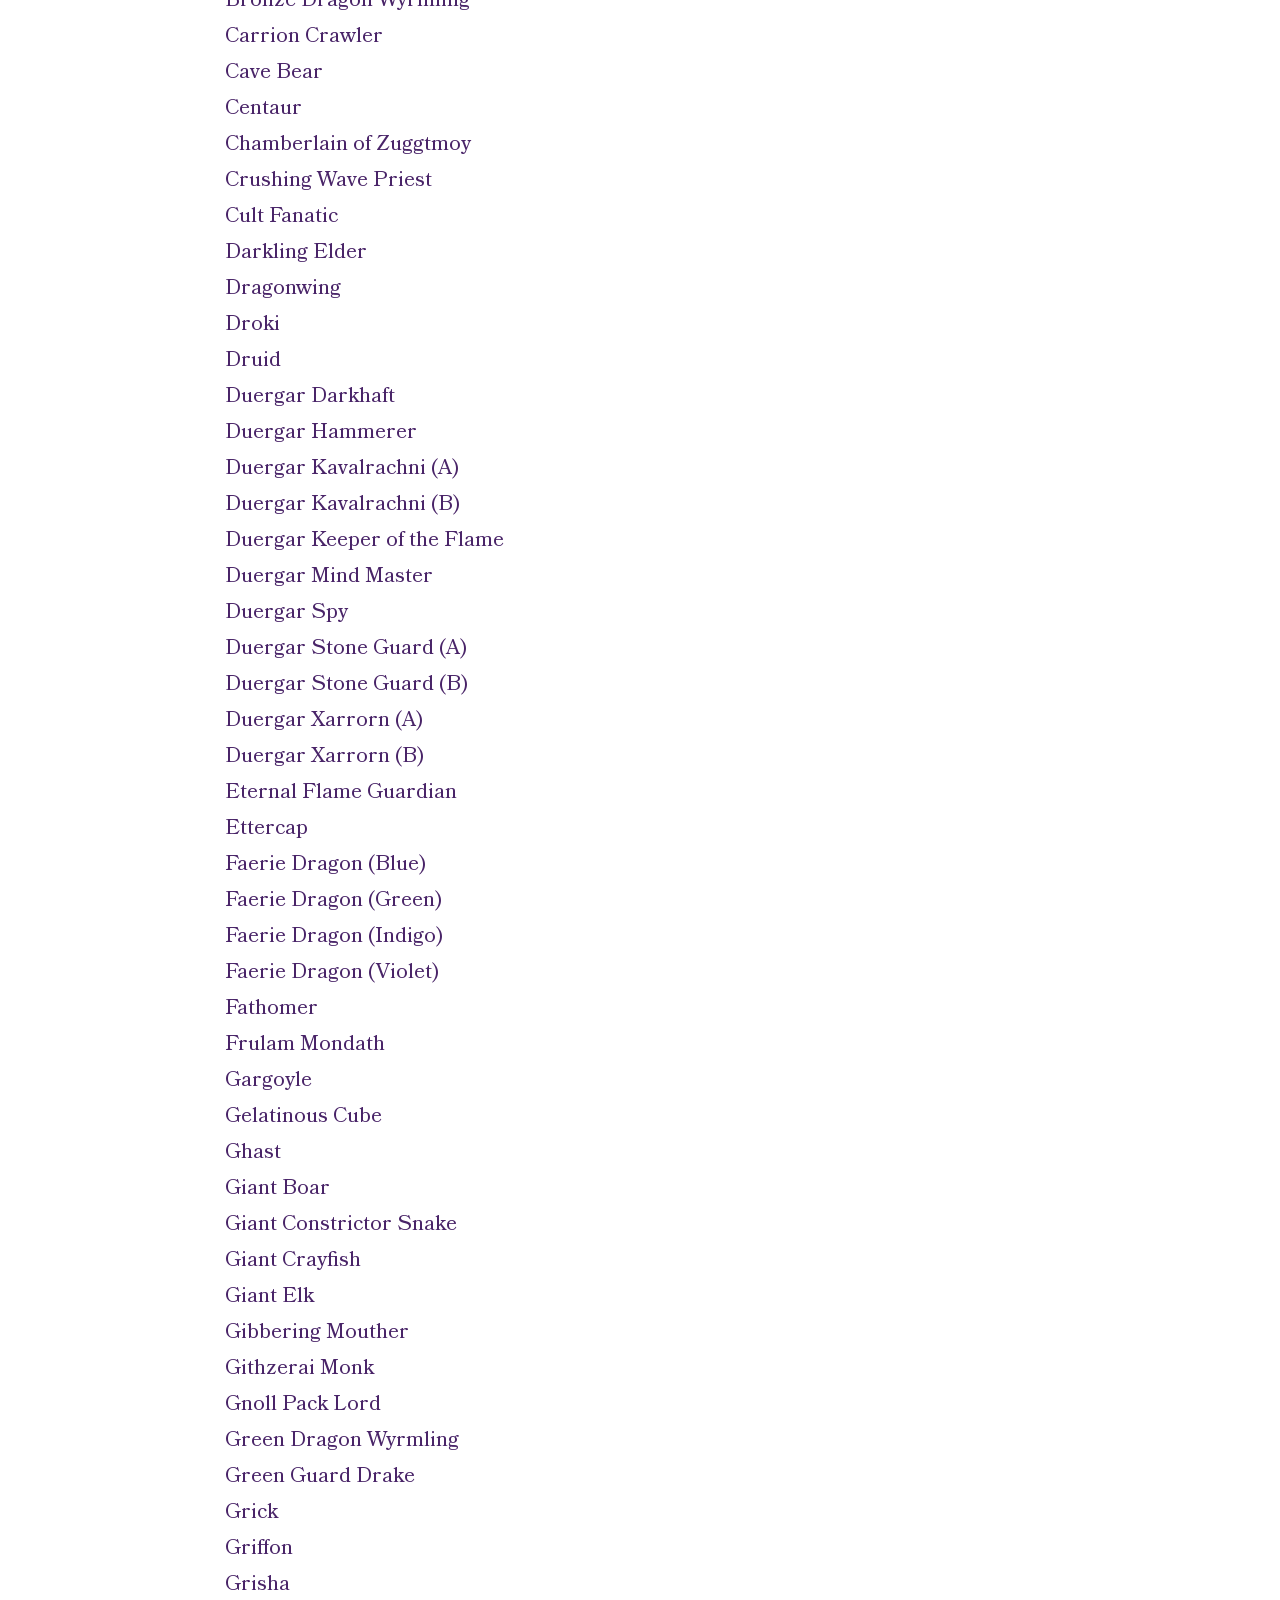
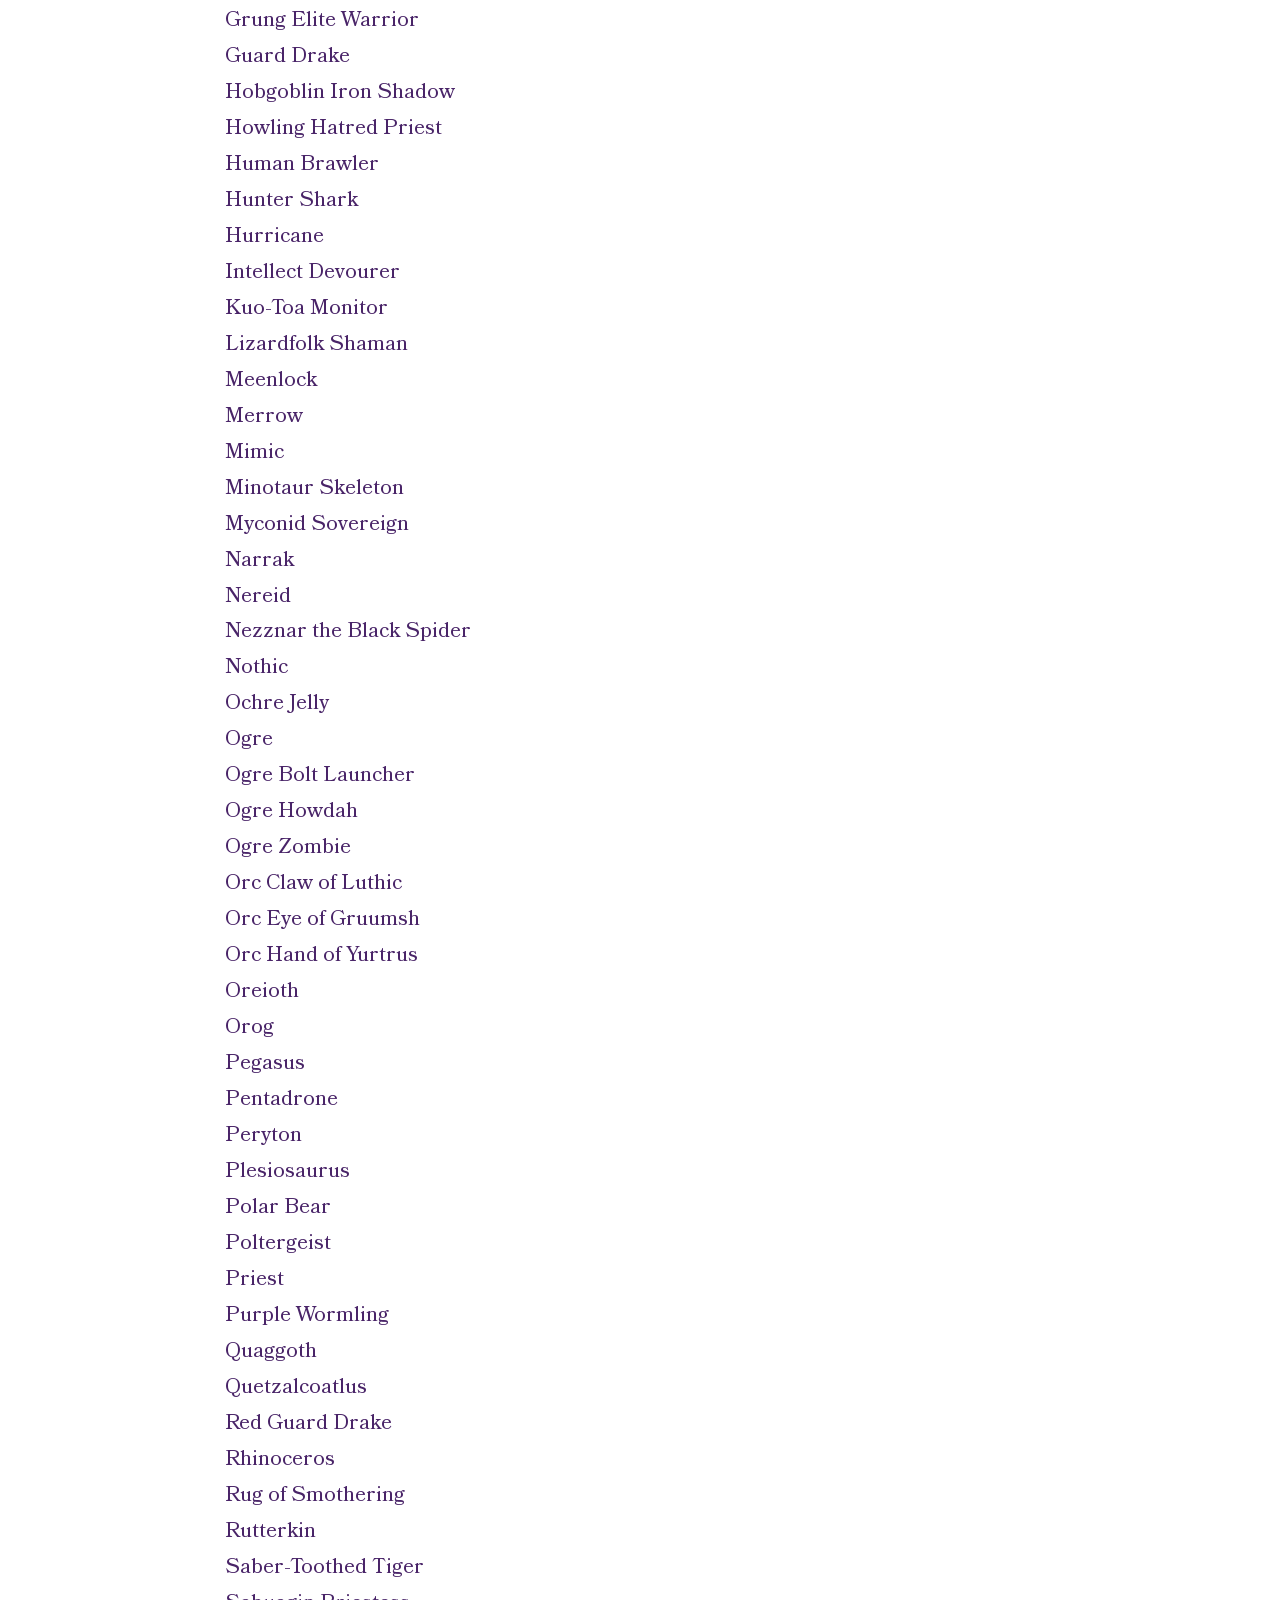
==== commit eafef086: "Update bestiary.html" ====
--- a/bestiary.html
+++ b/bestiary.html
@@ -4,52 +4,21 @@
   <meta charset="UTF-8">
   <title>TBM Bestiary</title>
   <link rel="stylesheet" href="css/style.css">
-  <style>
-    .nav-buttons {
-      display: flex;
-      justify-content: space-between;
-      align-items: center;
-      margin-bottom: 1em;
-      max-width: 400px;
-    }
-
-    .nav-buttons a {
-      display: inline-flex;
-      align-items: center;
-      gap: 0.5rem;
-      text-decoration: none;
-      color: #fff;
-      background-color: #492468;
-      border: none;
-      border-radius: 9999px;
-      padding: 6px 14px;
-      font-size: 14px;
-      cursor: pointer;
-      transition: background-color 0.2s ease;
-    }
-
-    .nav-buttons a:hover {
-      background-color: #6a359c;
-    }
-
-    .nav-buttons img {
-      width: 24px;
-      height: 24px;
-      vertical-align: middle;
-    }
-  </style>
 </head>
 <body>
   <div class="wrapper">
 
     <h1>TBM Bestiary</h1>
 
-    <div class="nav-buttons">
-      <a class="nav-link" href="/initiative">Initiative Tracker</a>
-      <a class="nav-link" href="/">
-        <img src="images/homeicon.png" alt="Home">
-      </a>
-    </div>
+		<div class="nav-buttons">
+	  
+	  <a class="nav-link" href="/initiative">Initiative Tracker</a>
+
+	  <a class="nav-link" href="/">
+		<img src="images/homeicon.png" alt="Home">
+	  </a>
+	</div>
+
 
     <!-- =========================
          Search Bar
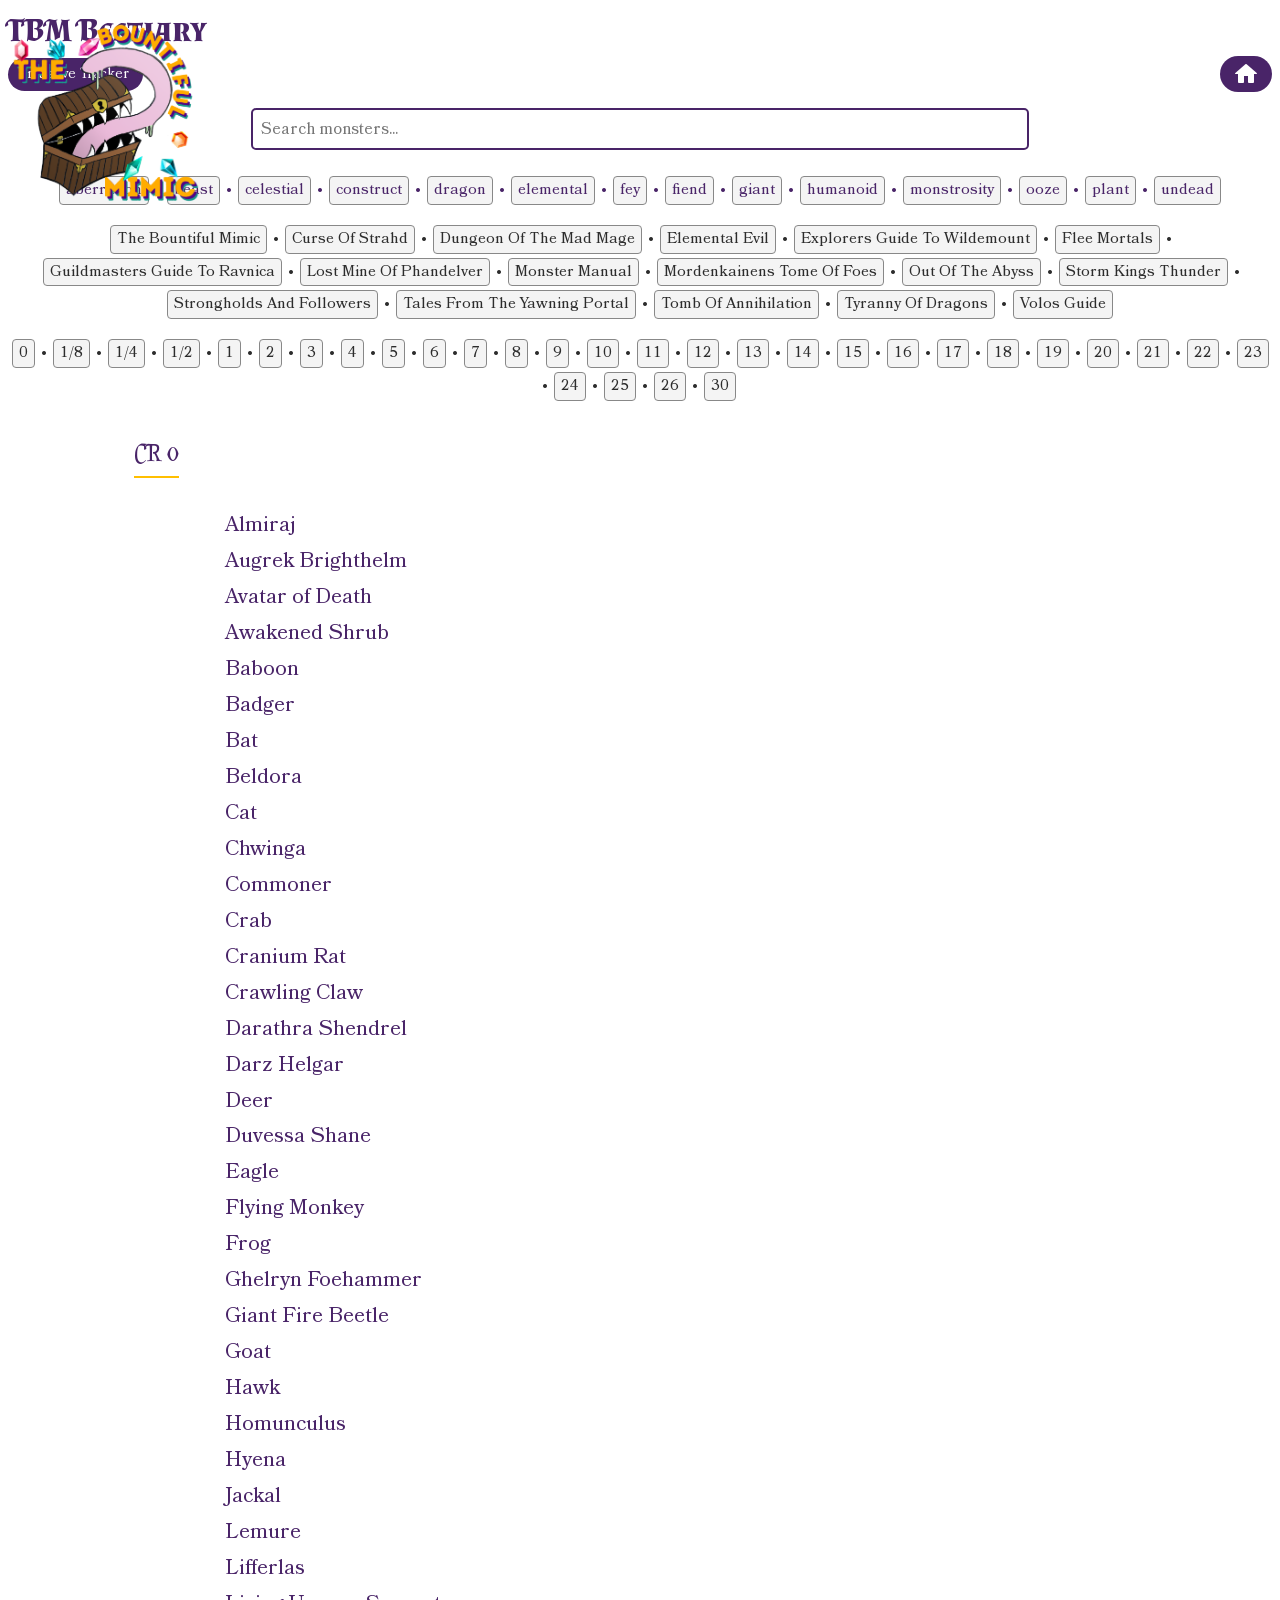
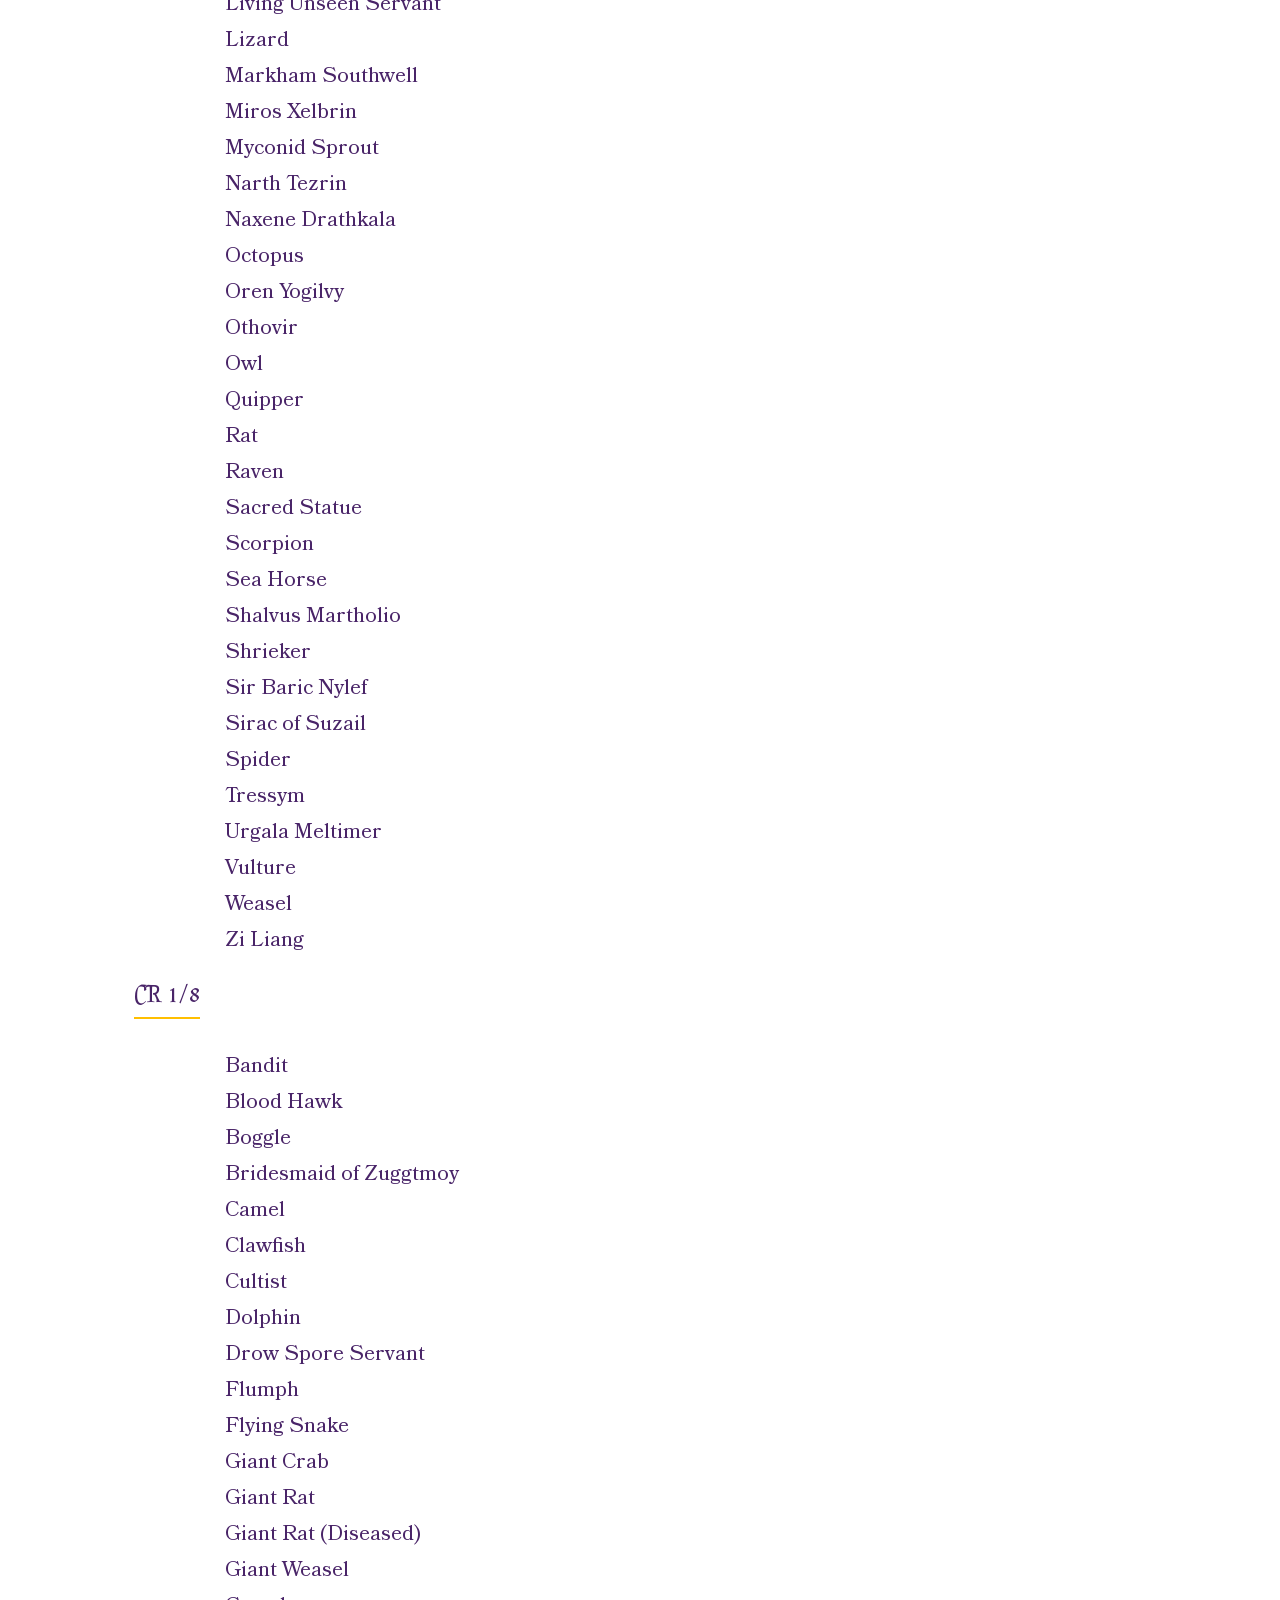
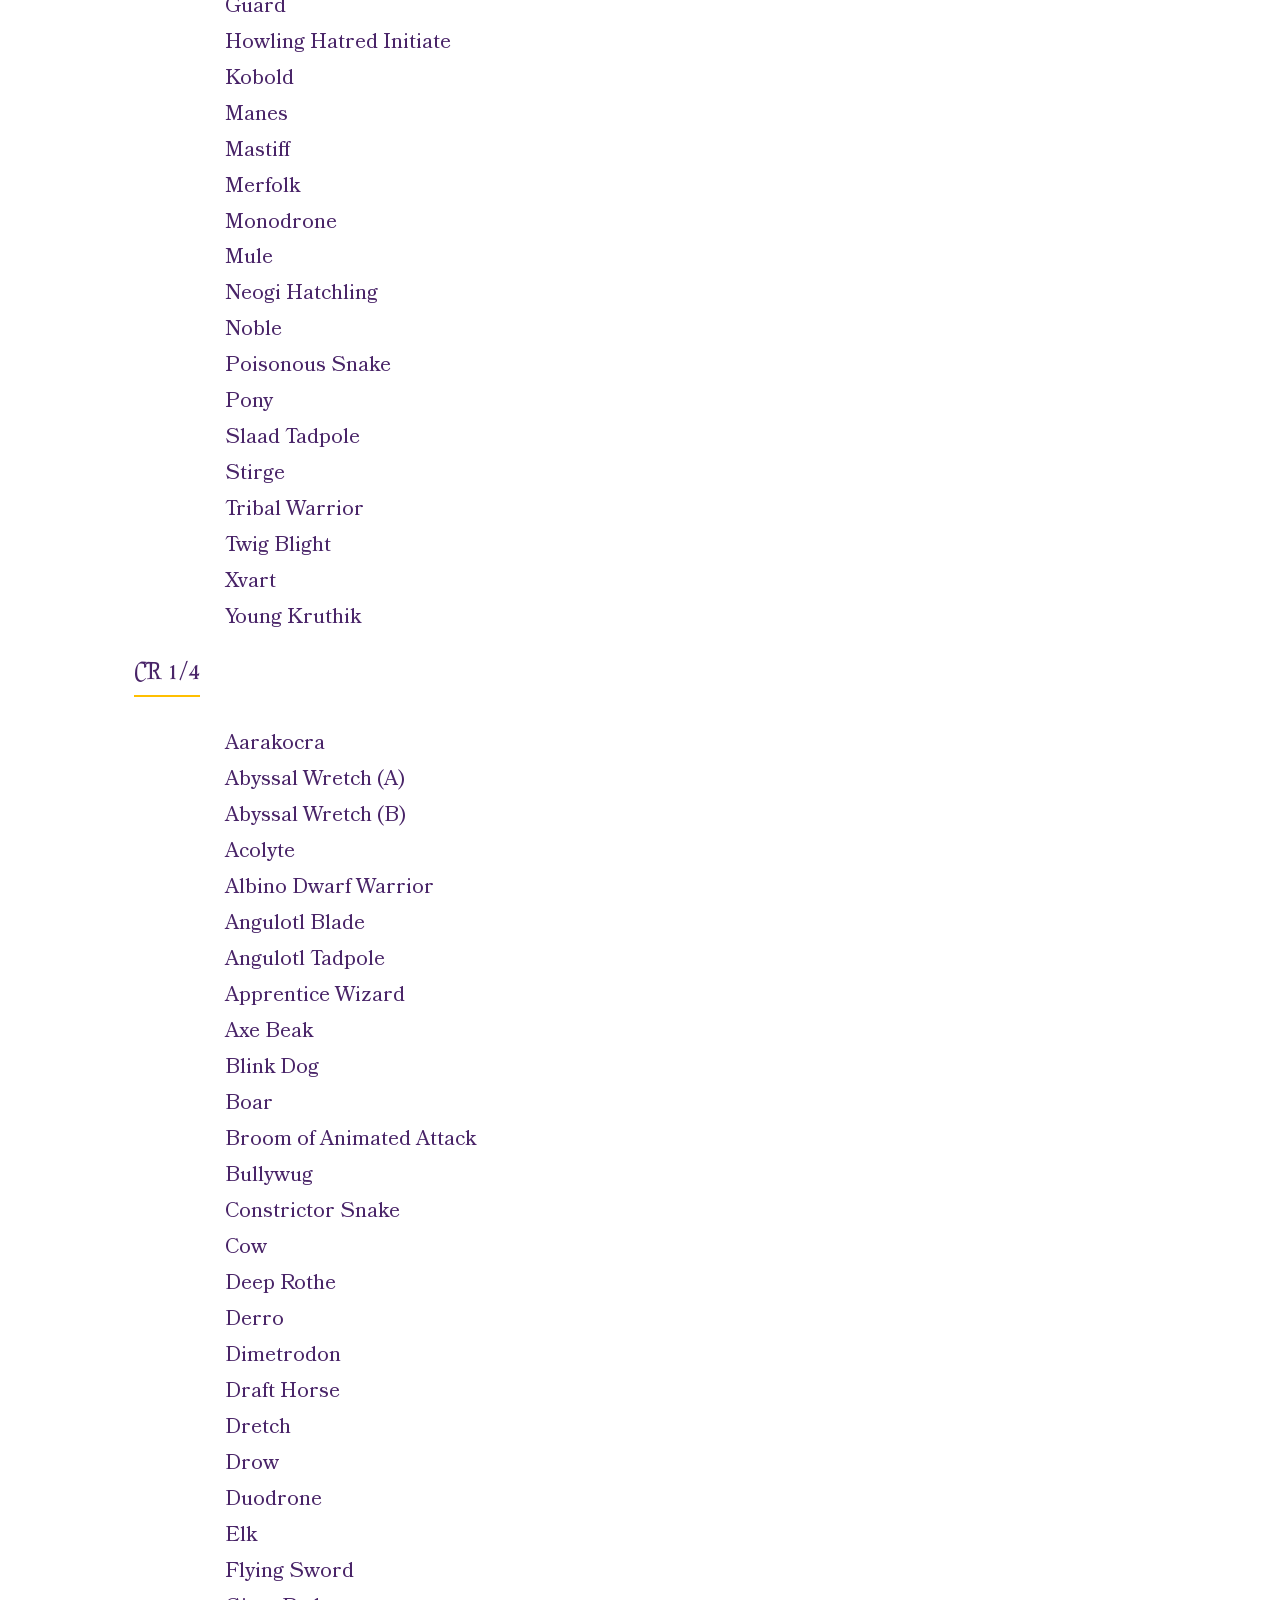
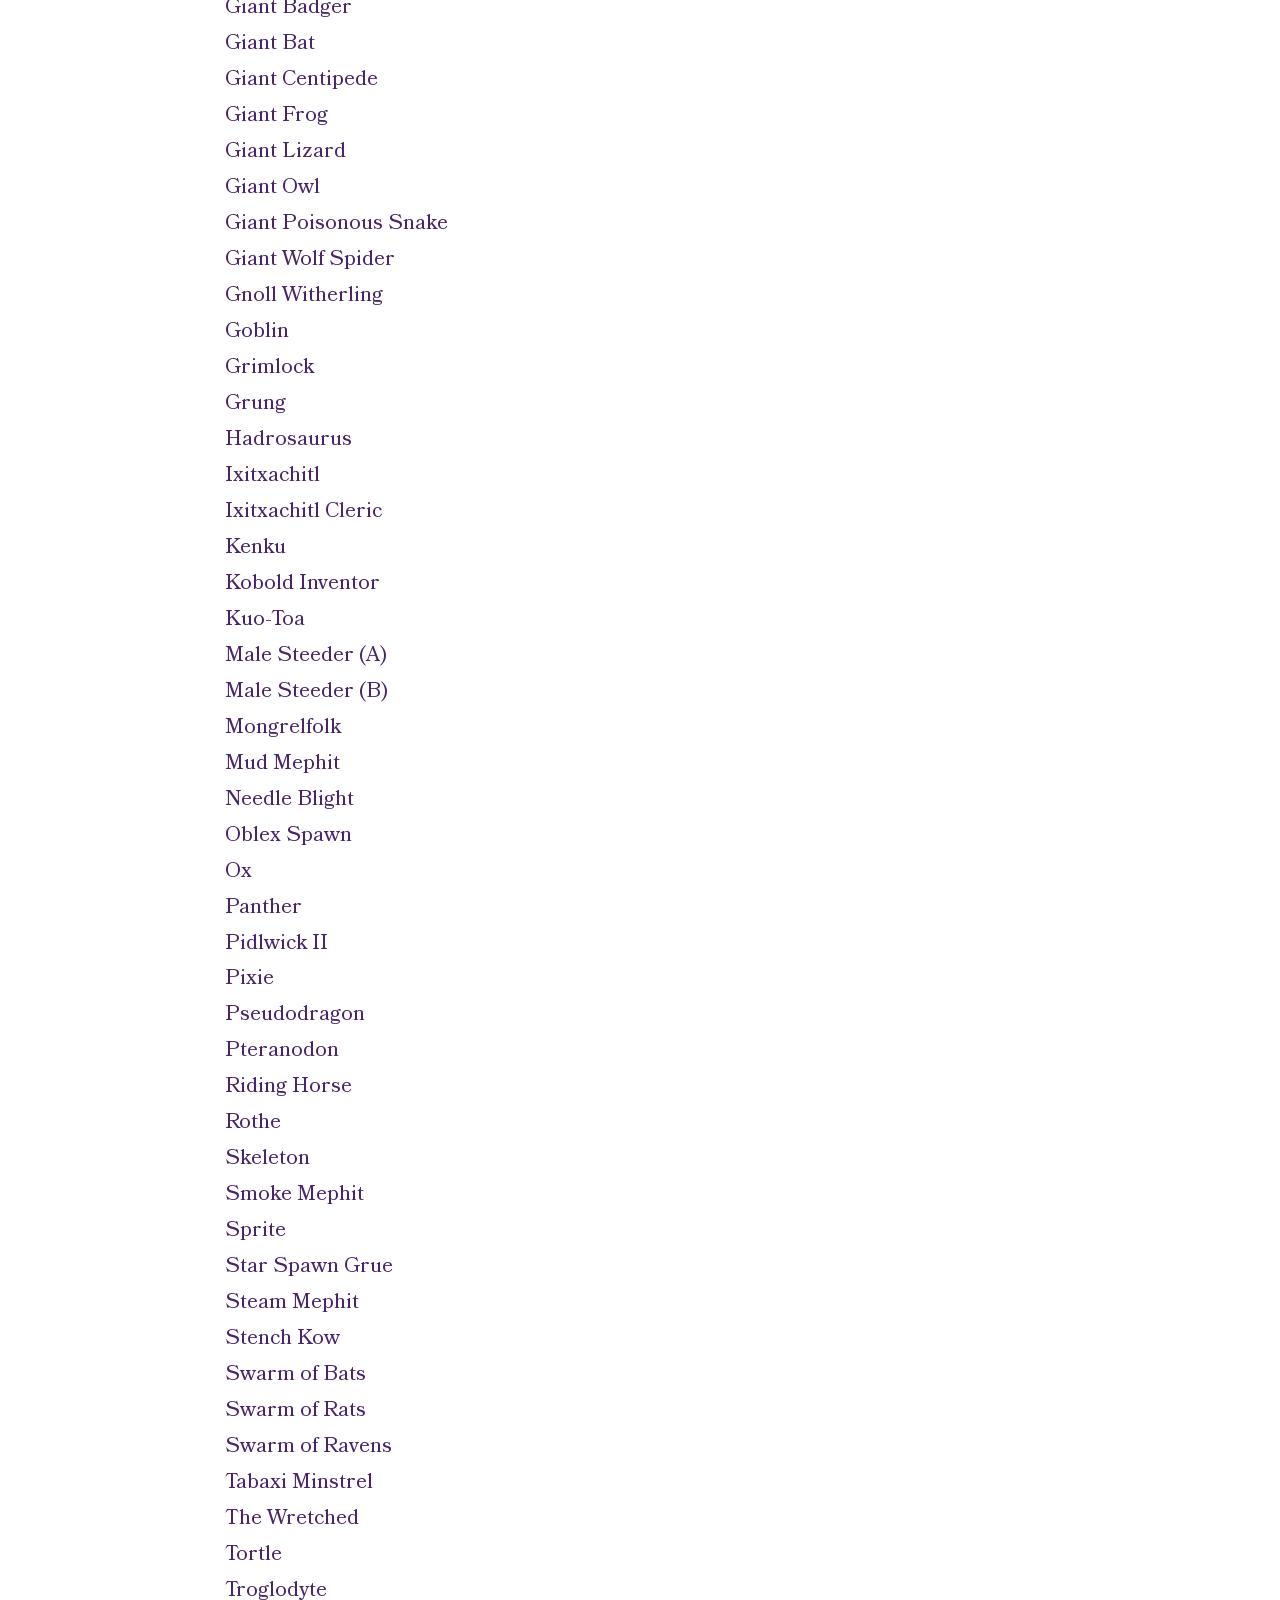
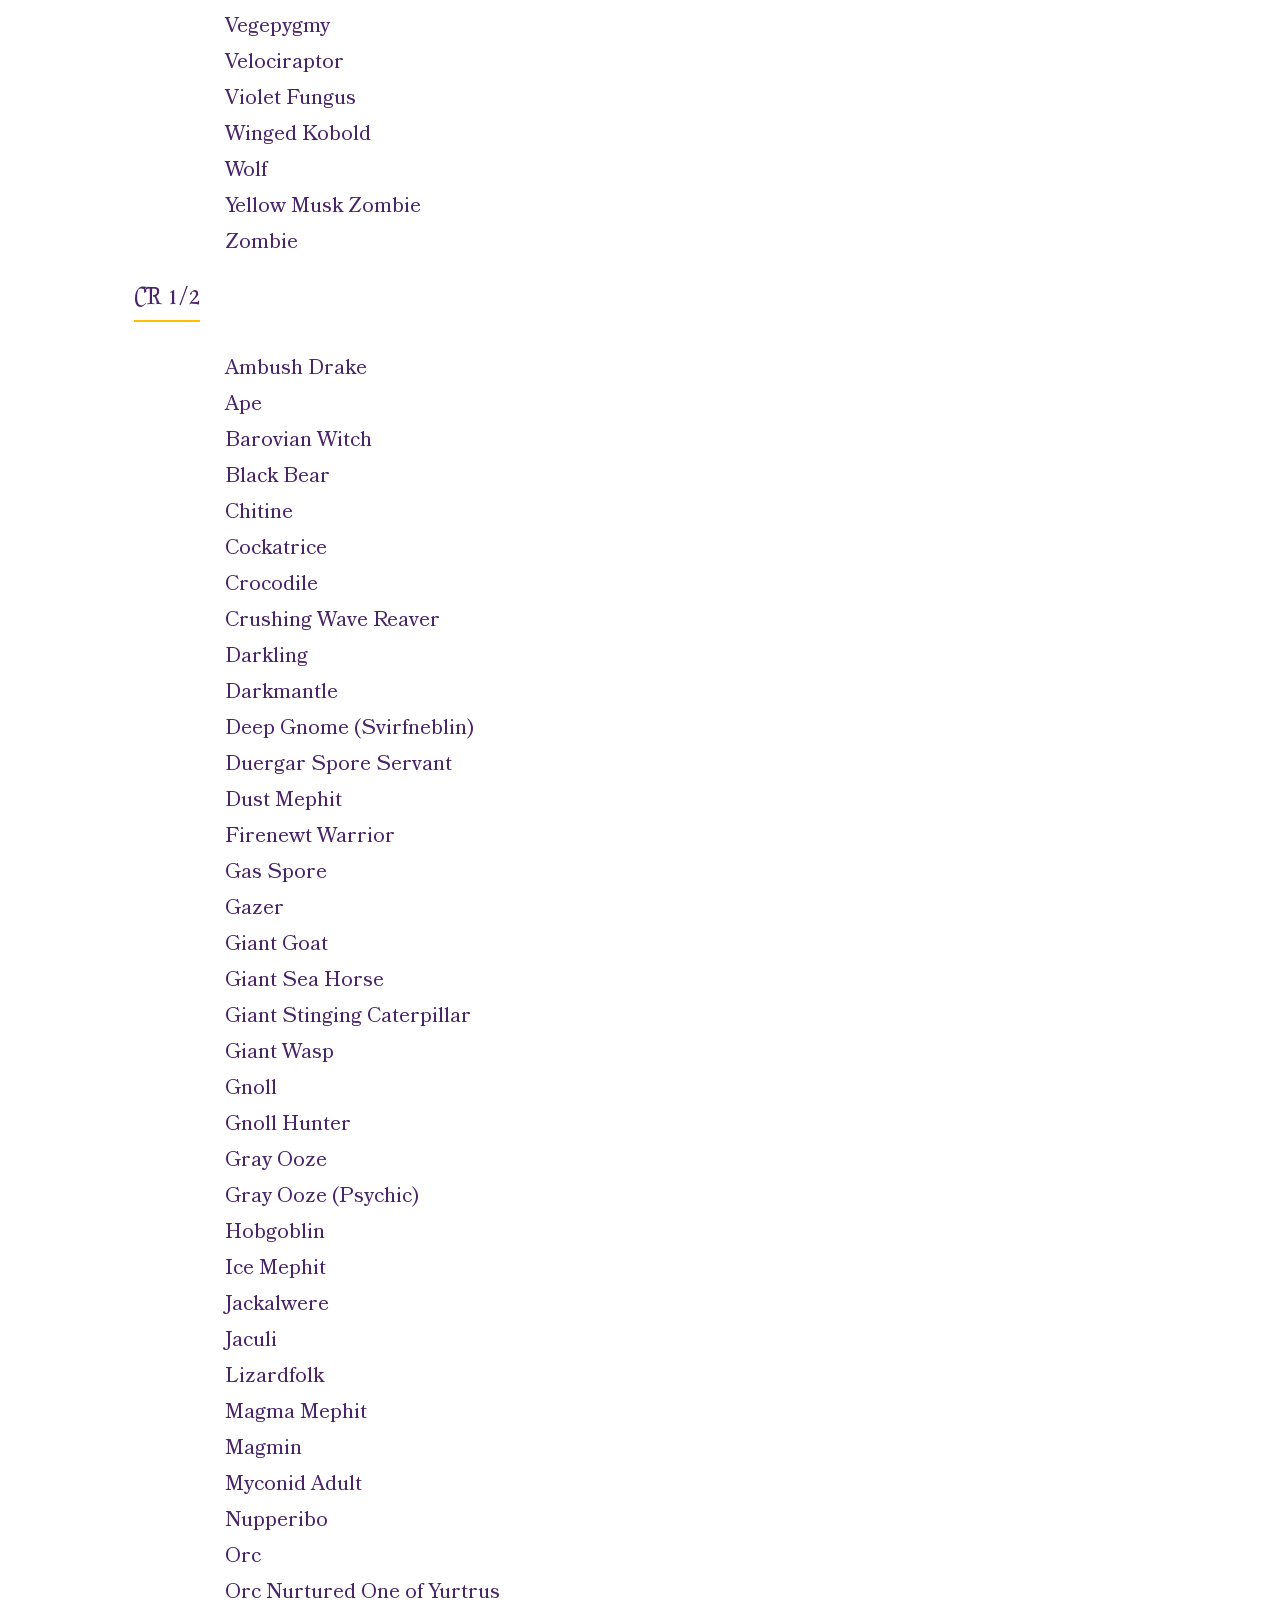
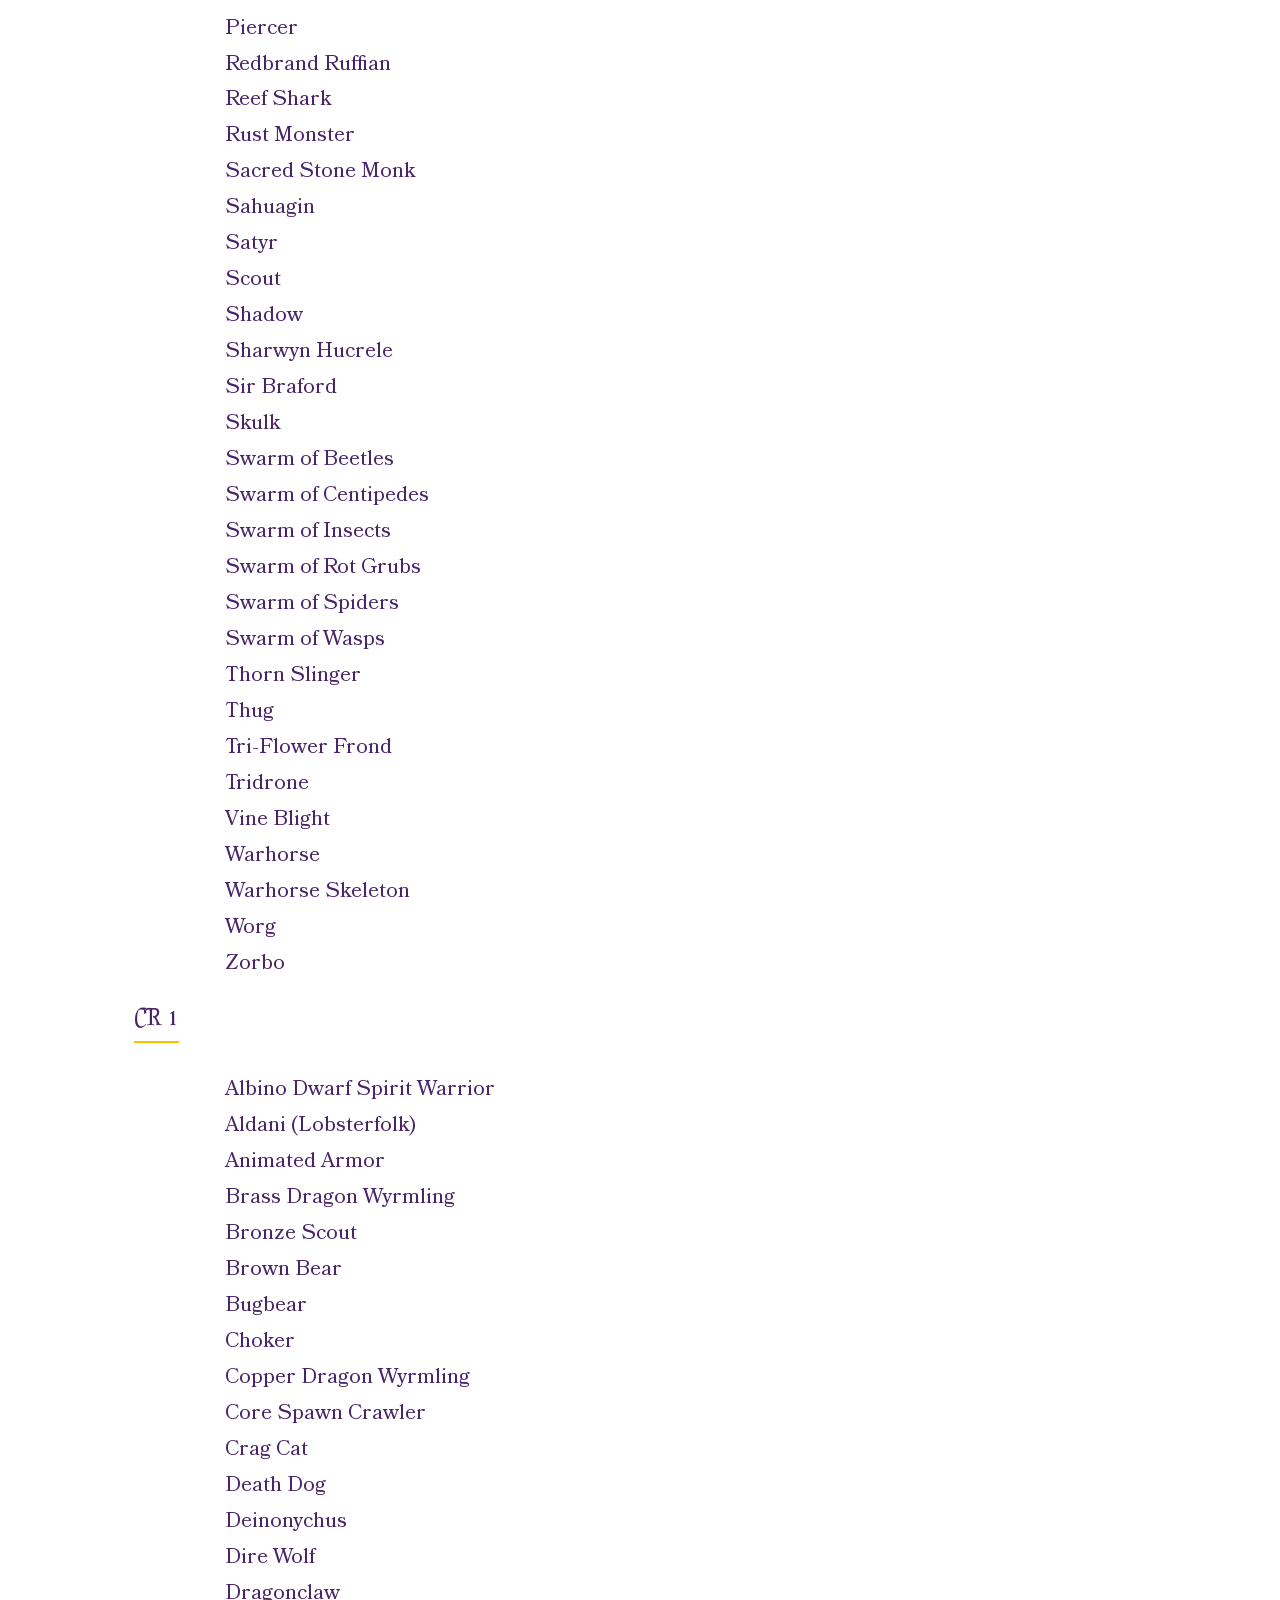
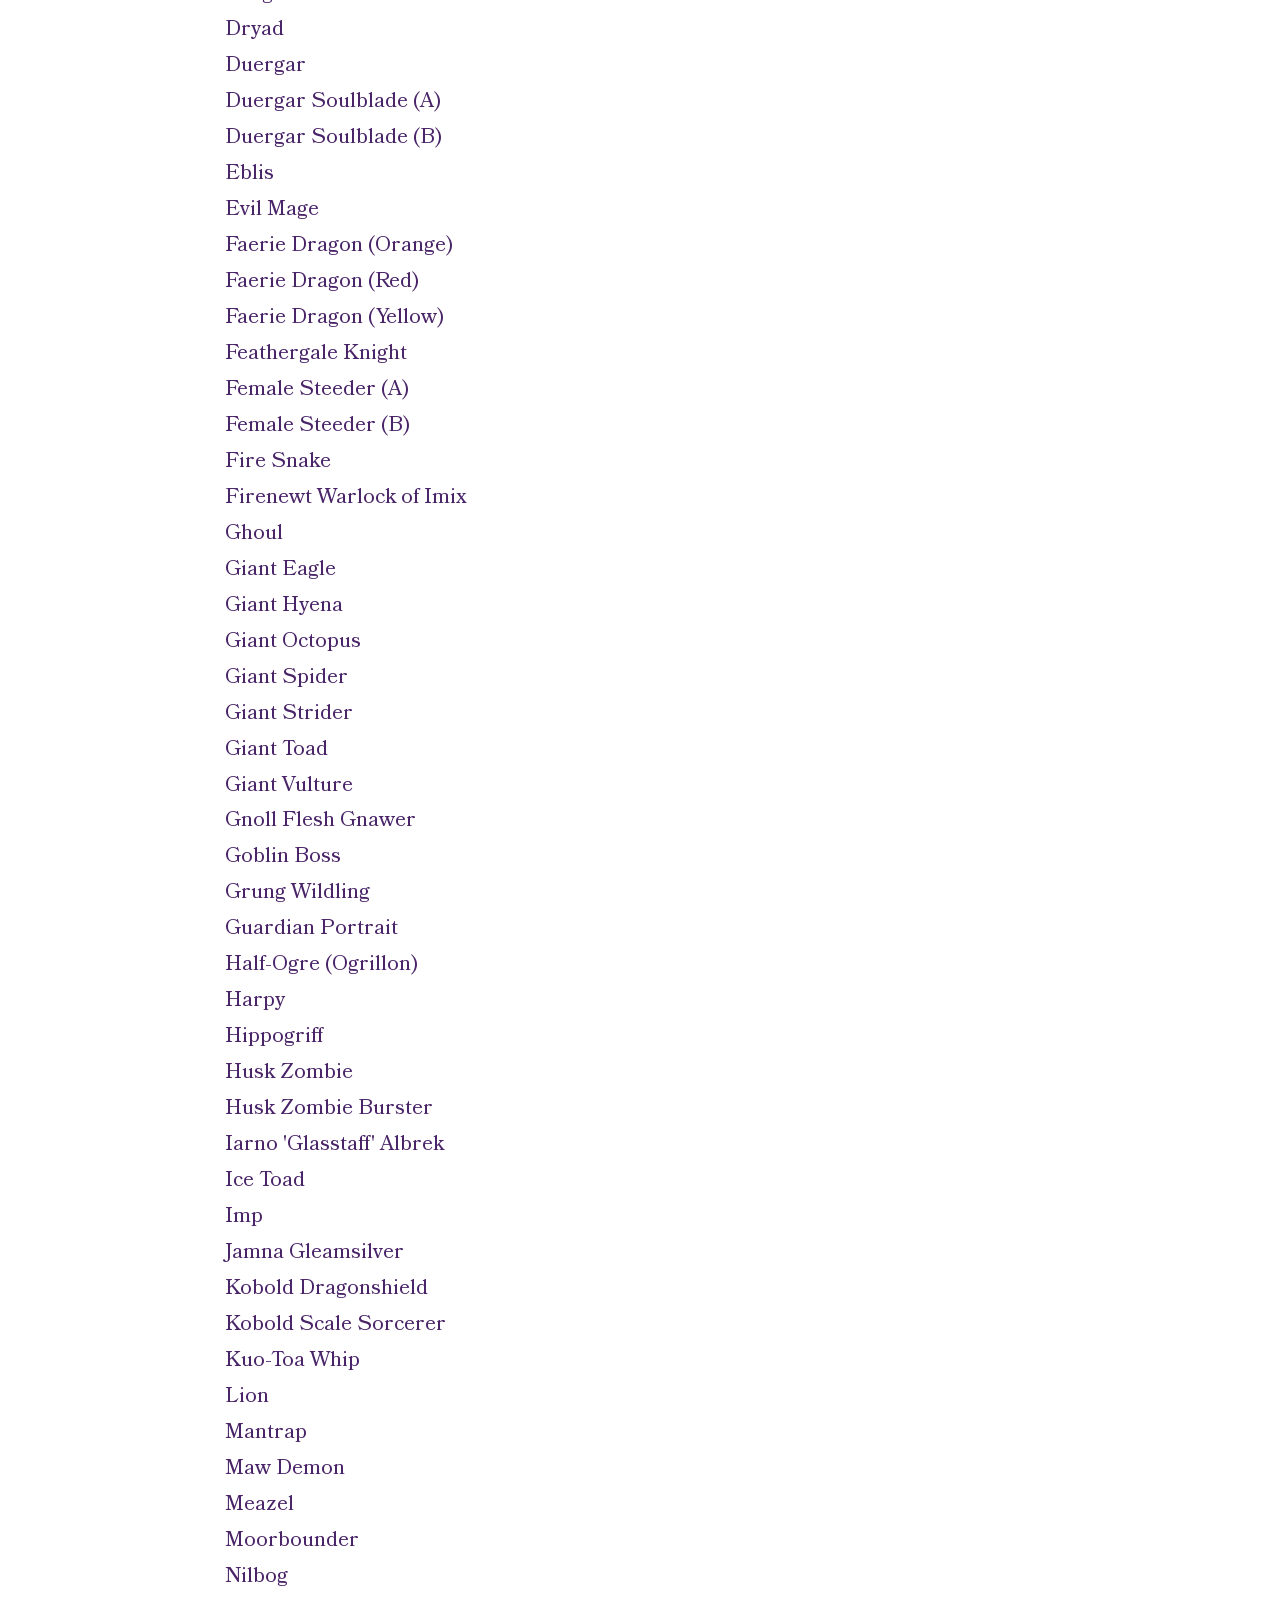
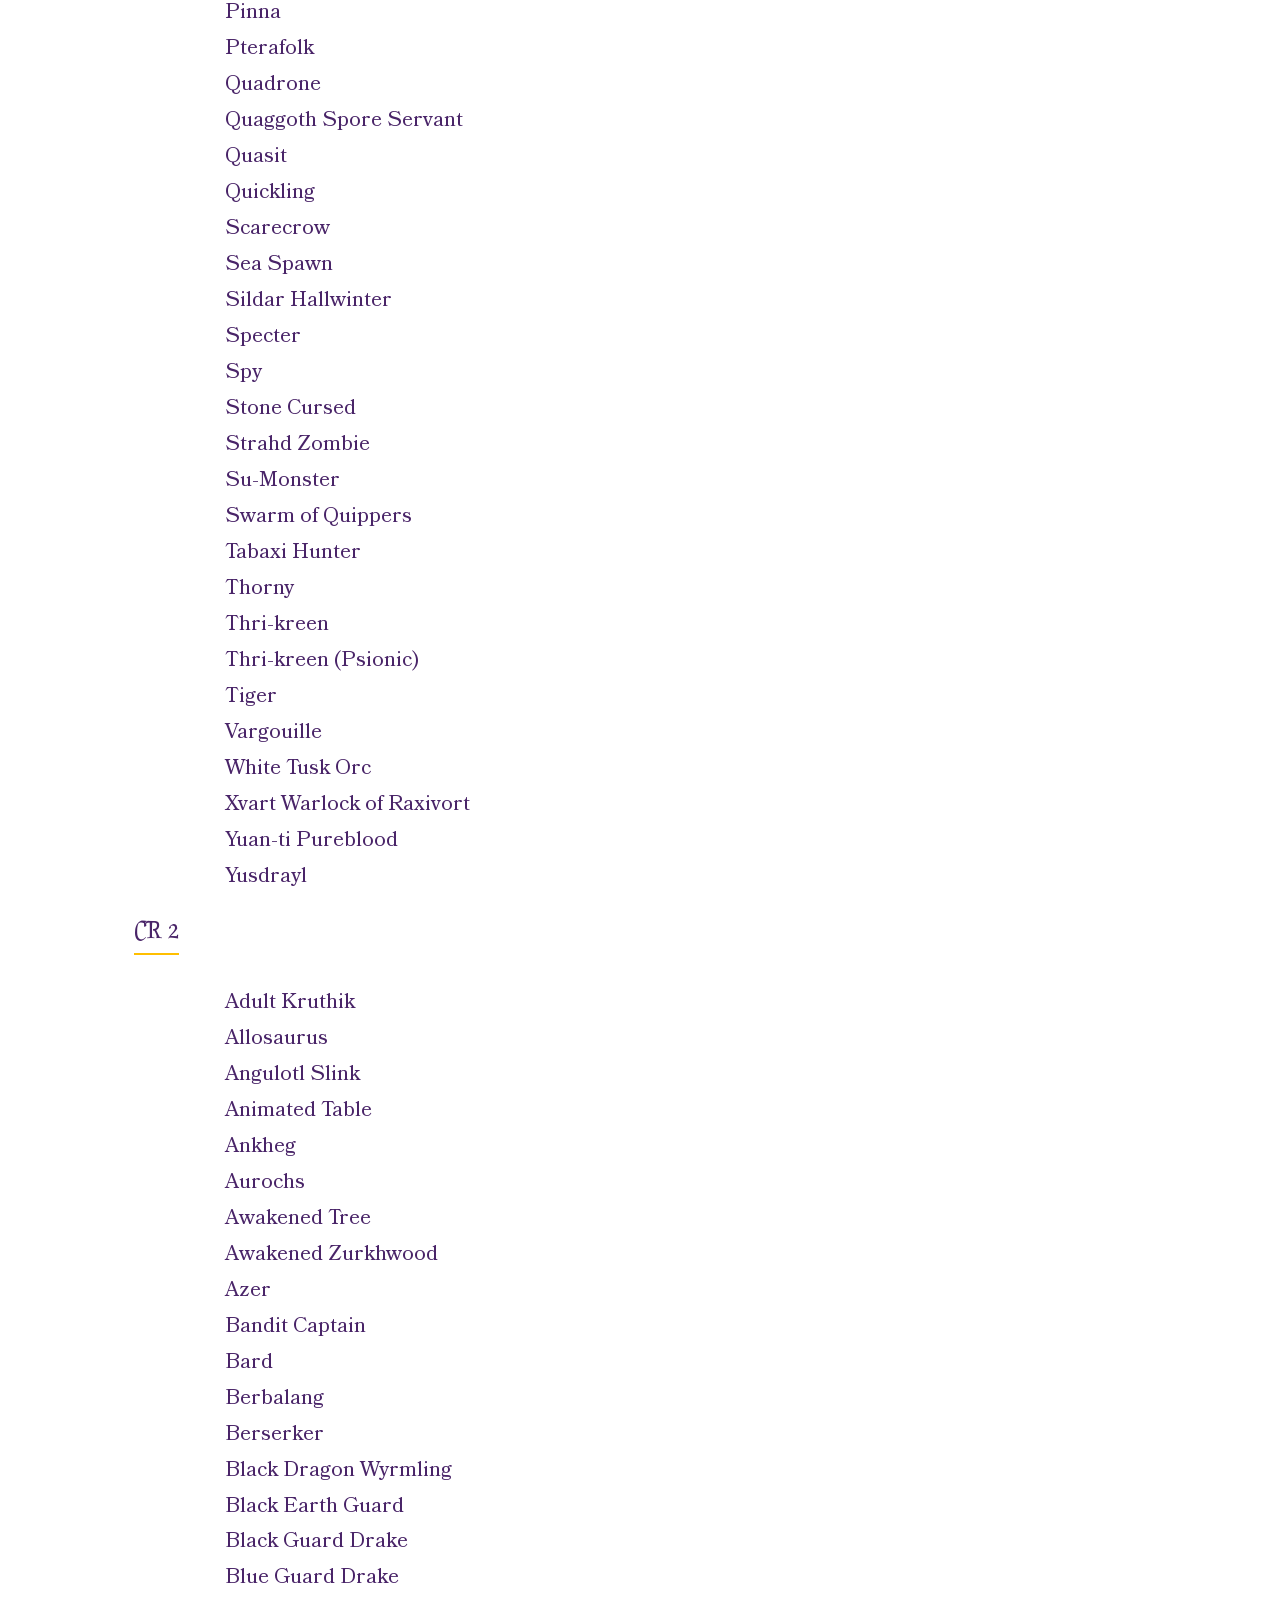
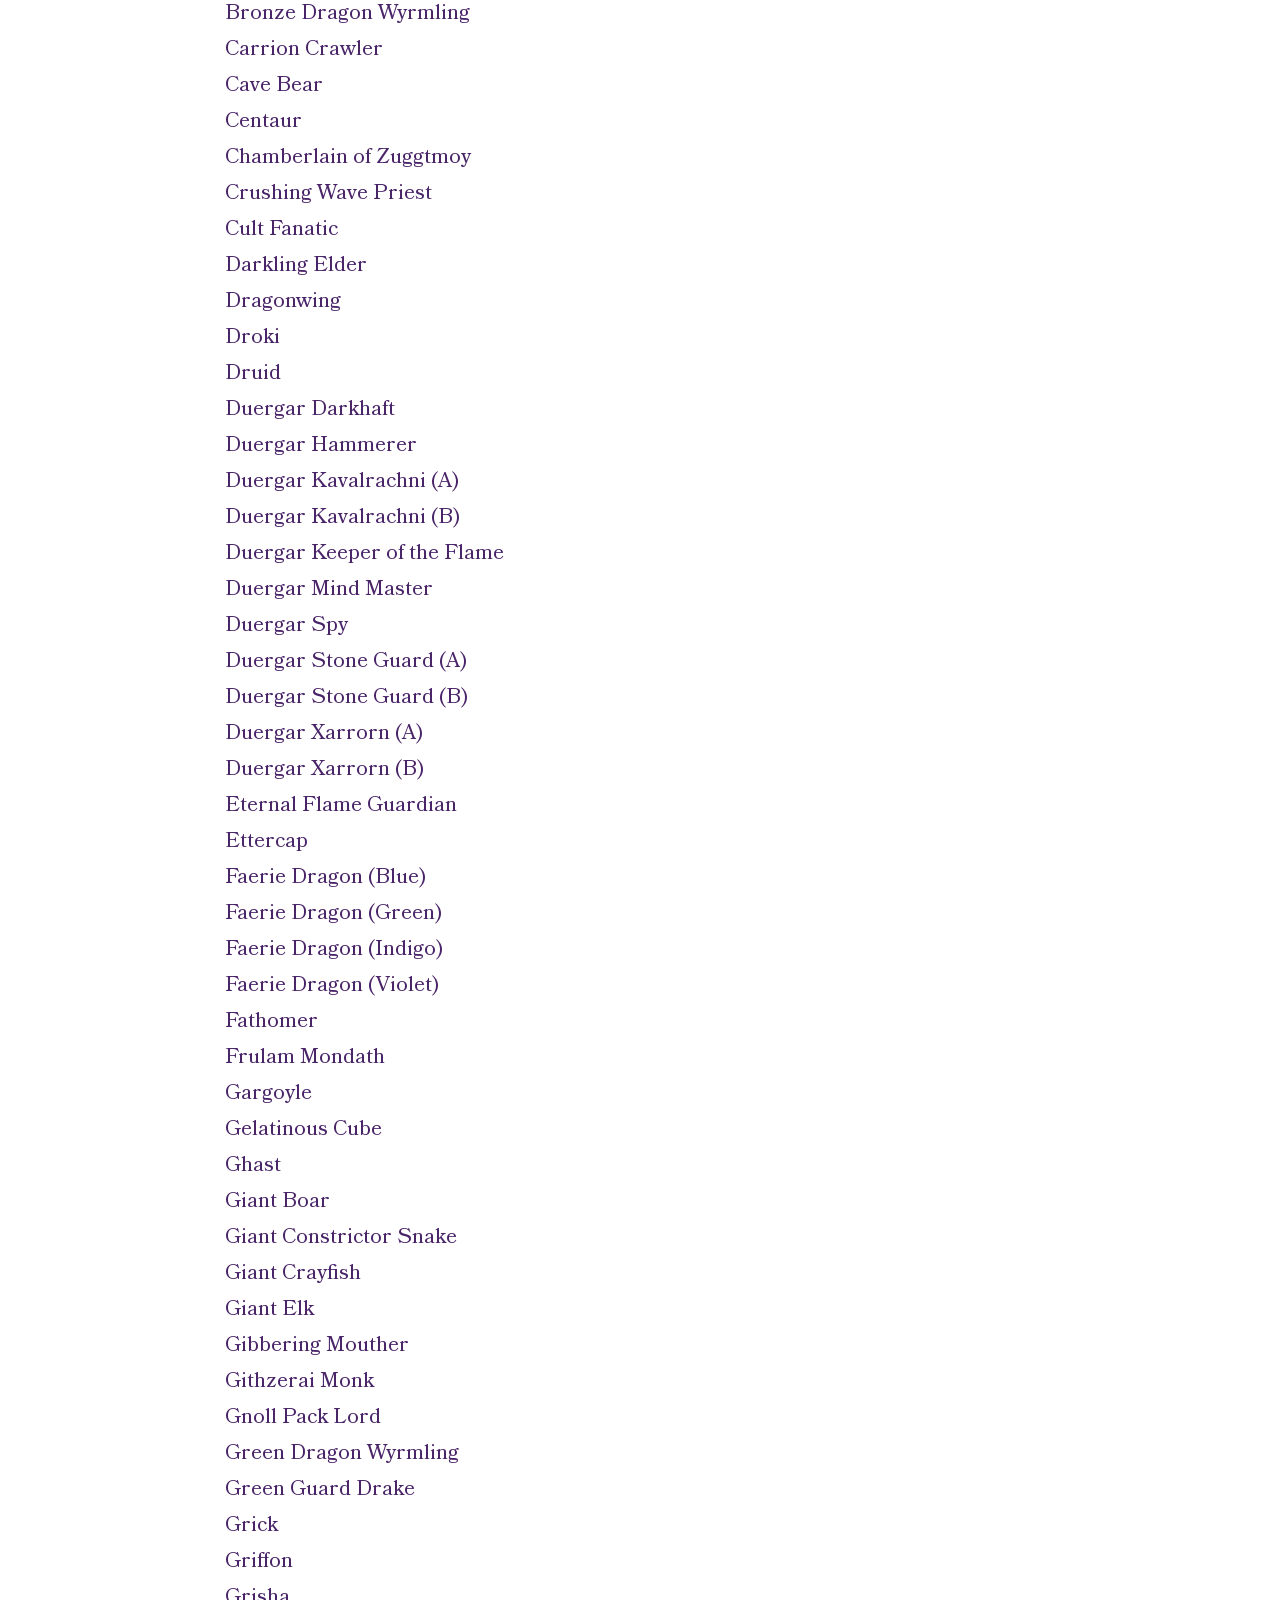
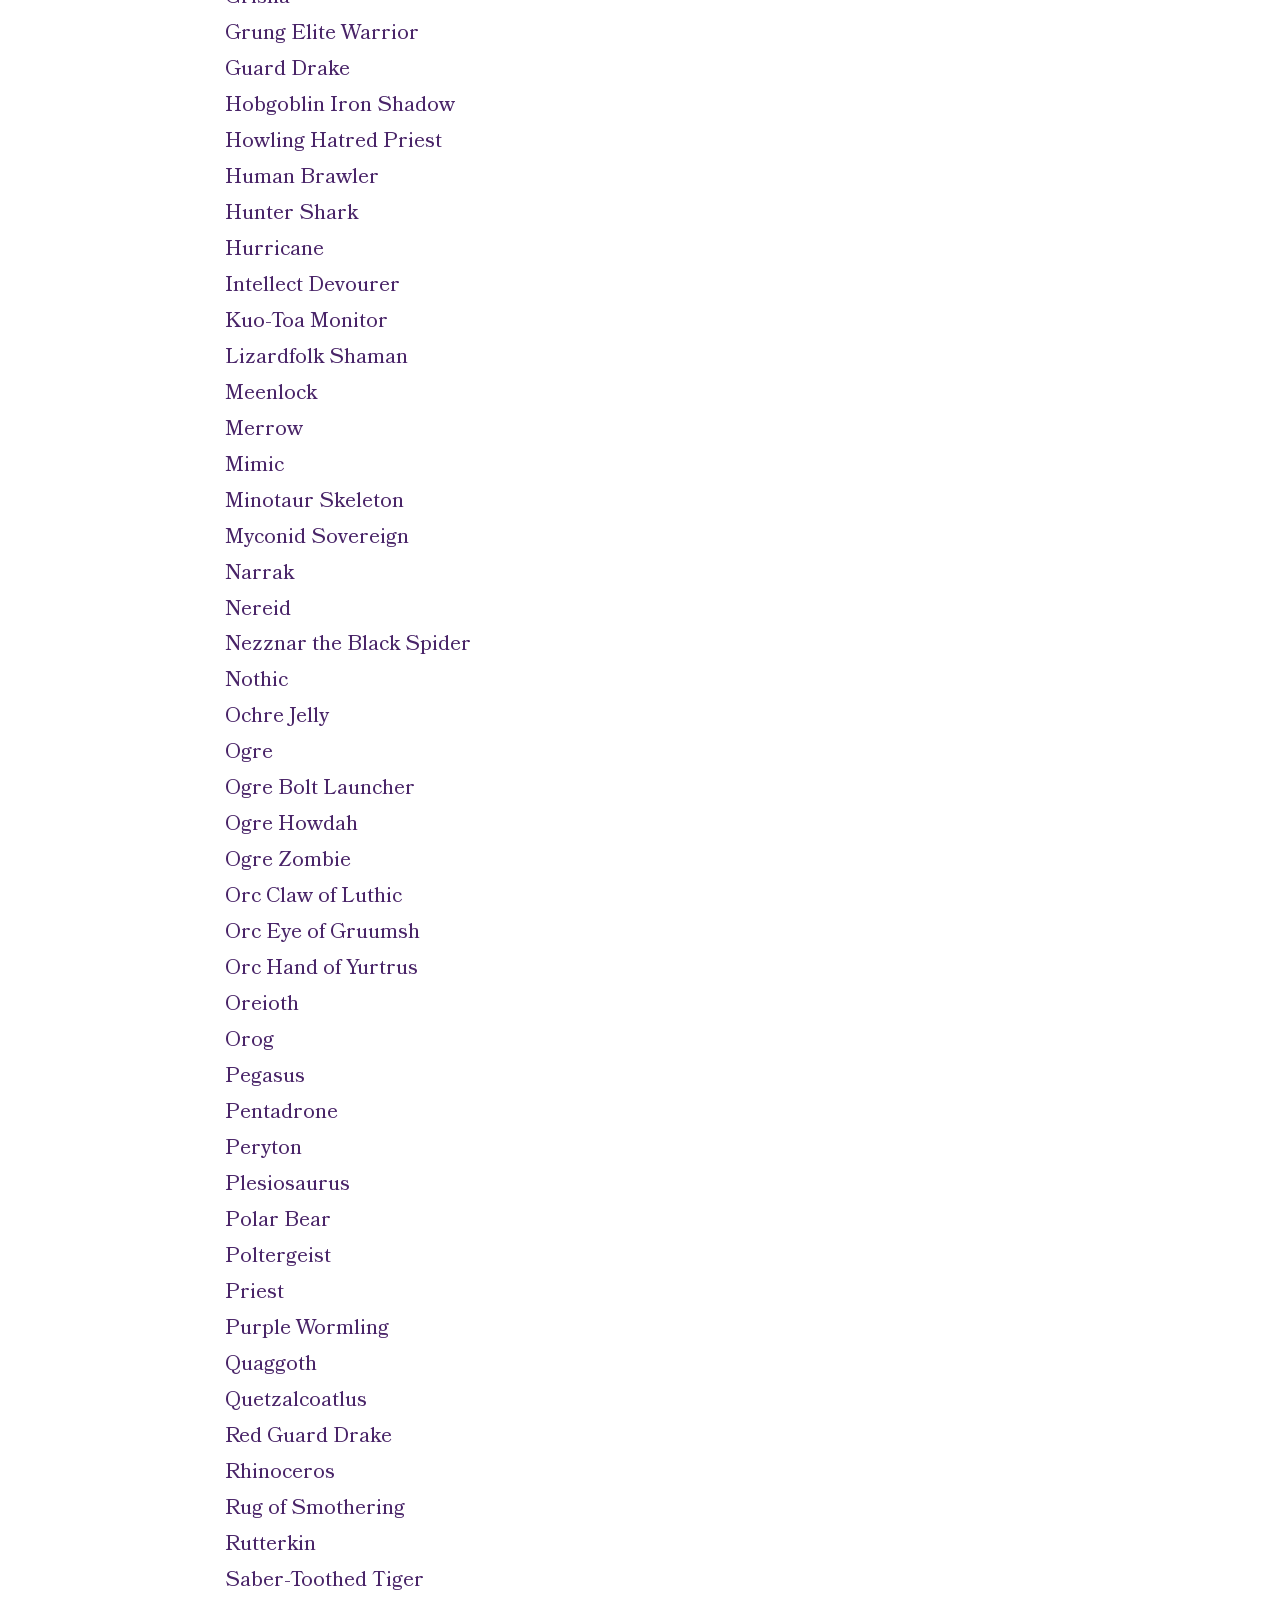
==== commit 8bb32e09: "Update bestiary.html" ====
--- a/bestiary.html
+++ b/bestiary.html
@@ -6,6 +6,7 @@
   <link rel="stylesheet" href="css/style.css">
 </head>
 <body>
+	    <img class="fixed-image" src="images/LogoFinalGems.png" alt="TBM Logo">
   <div class="wrapper">
 
     <h1>TBM Bestiary</h1>
--- a/css/style.css
+++ b/css/style.css
@@ -55,8 +55,8 @@
    GLOBAL STYLES
    ========================= */
 body {
-  font-family: 'Bookmania', Georgia, serif;
   background-image: url("https://i.imgur.com/8XflKRc.png");
+  font-family: 'Bookmania', Georgia, serif;
   background-attachment: fixed;
   background-size: cover;
   color: #2c2c2c;
@@ -83,6 +83,39 @@
   color: #fff;
 }
 
+    .nav-buttons {
+      display: flex;
+      justify-content: space-between;
+      align-items: center;
+      margin-bottom: 1em;
+      max-width: 2000px;
+    }
+	
+	    .nav-buttons a {
+      display: inline-flex;
+      align-items: center;
+      gap: 0.5rem;
+      text-decoration: none;
+      color: #fff;
+      background-color: #492468;
+      border: none;
+      border-radius: 9999px;
+      padding: 6px 14px;
+      font-size: 14px;
+      cursor: pointer;
+      transition: background-color 0.2s ease;
+    }
+
+    .nav-buttons a:hover {
+      background-color: #6a359c;
+    }
+	
+    .nav-buttons img {
+      width: 24px;
+      height: 24px;
+      vertical-align: middle;
+    }
+
 .nav-link:link,
 .nav-link:visited {
   color: #fff;
@@ -101,6 +134,14 @@
   margin: 0 auto;
   padding: 0;
 }
+        .fixed-image {
+            position: absolute;
+            top: 20px; /* Adjust this to move image down or up */
+            left: 0px; /* Adjust this to move image left or right */
+            width: 200px; /* Adjust width for responsiveness */
+            height: auto;
+            z-index: 5; /* Ensure it stays on top */
+        }
 
 /* =========================
    STAT BLOCK
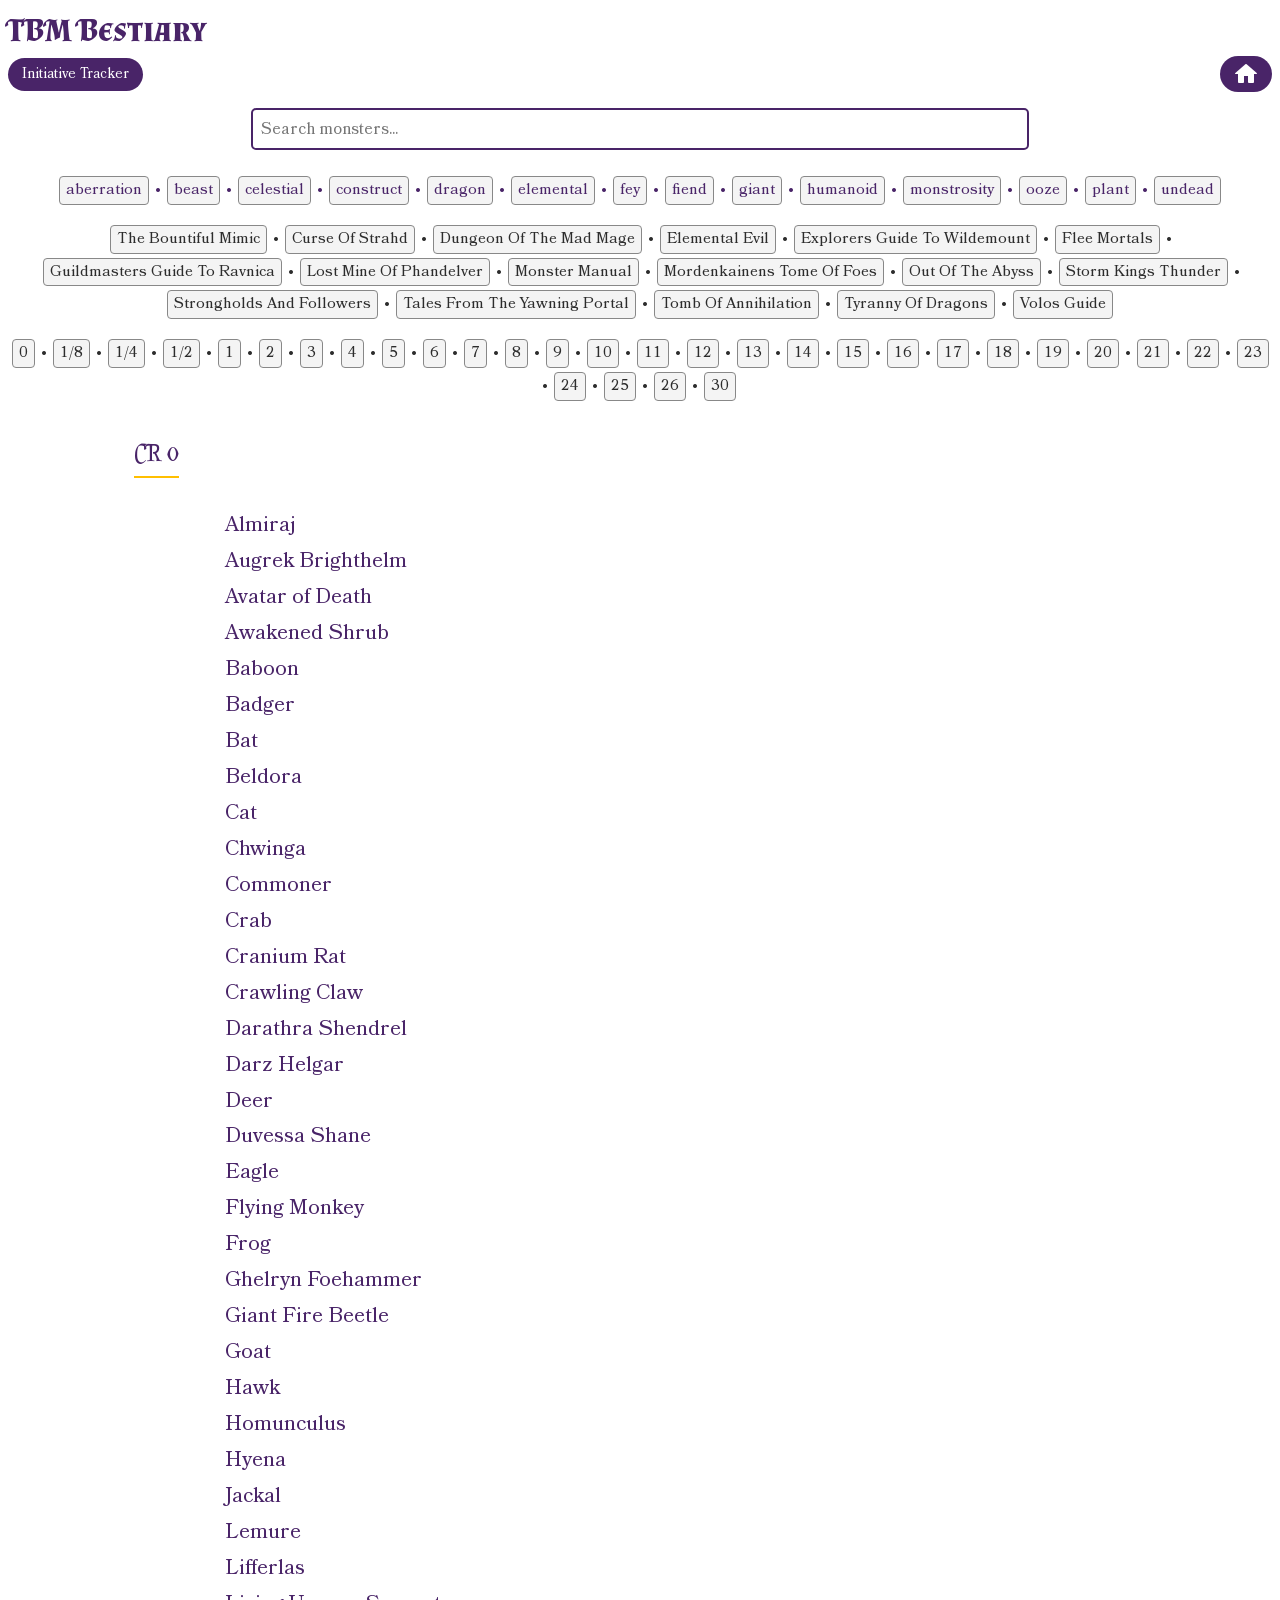
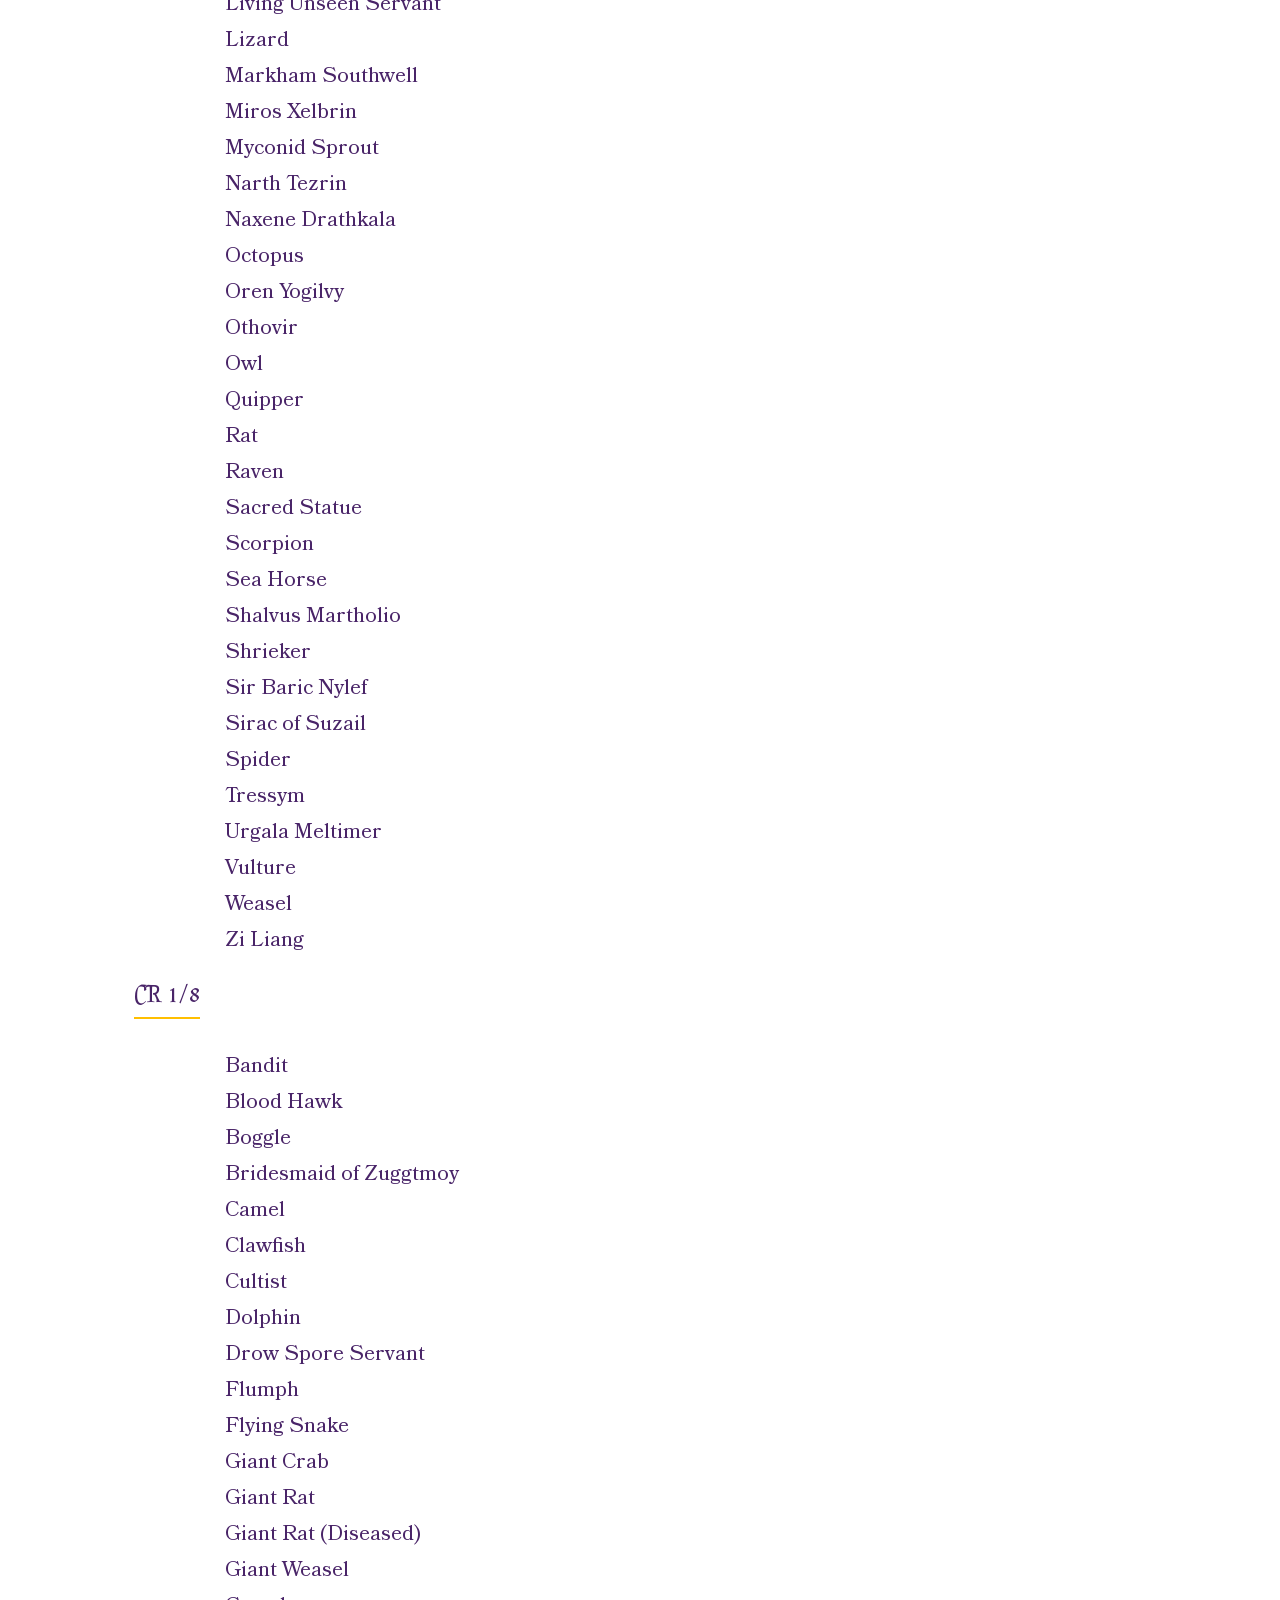
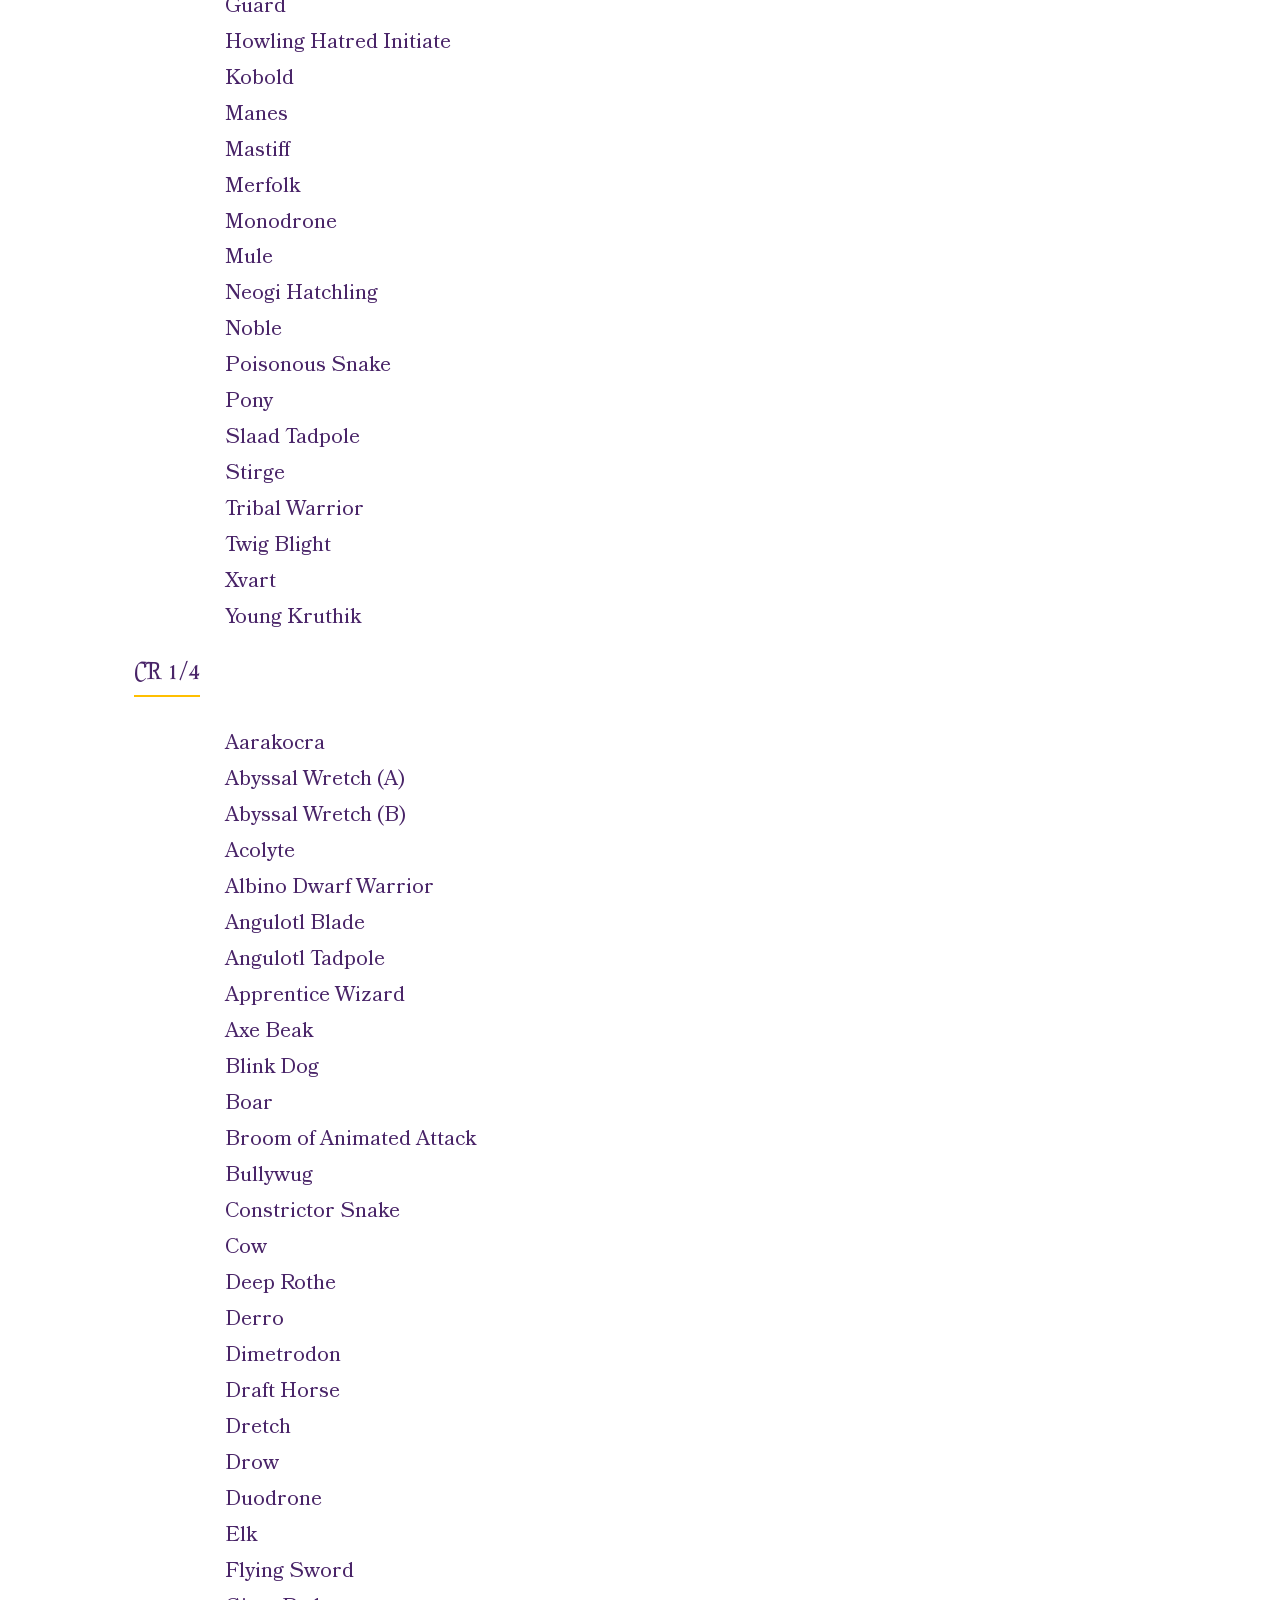
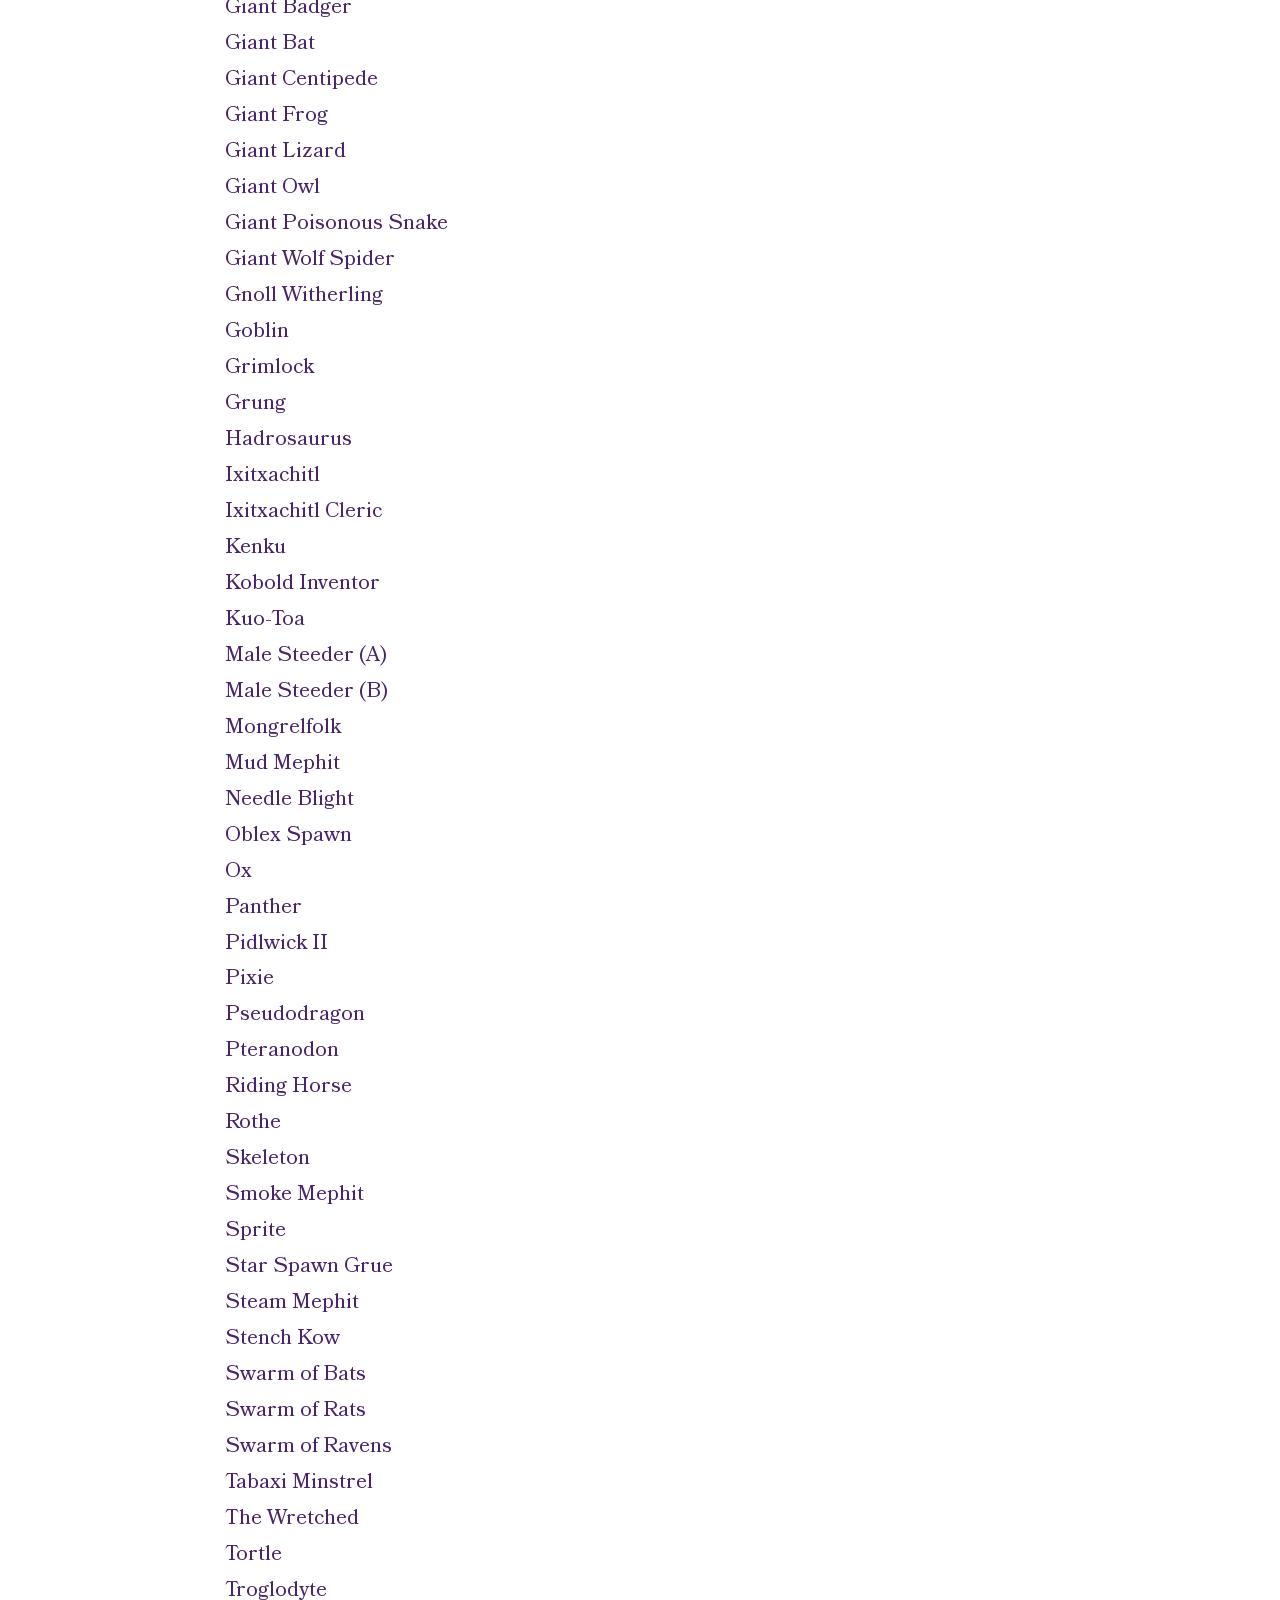
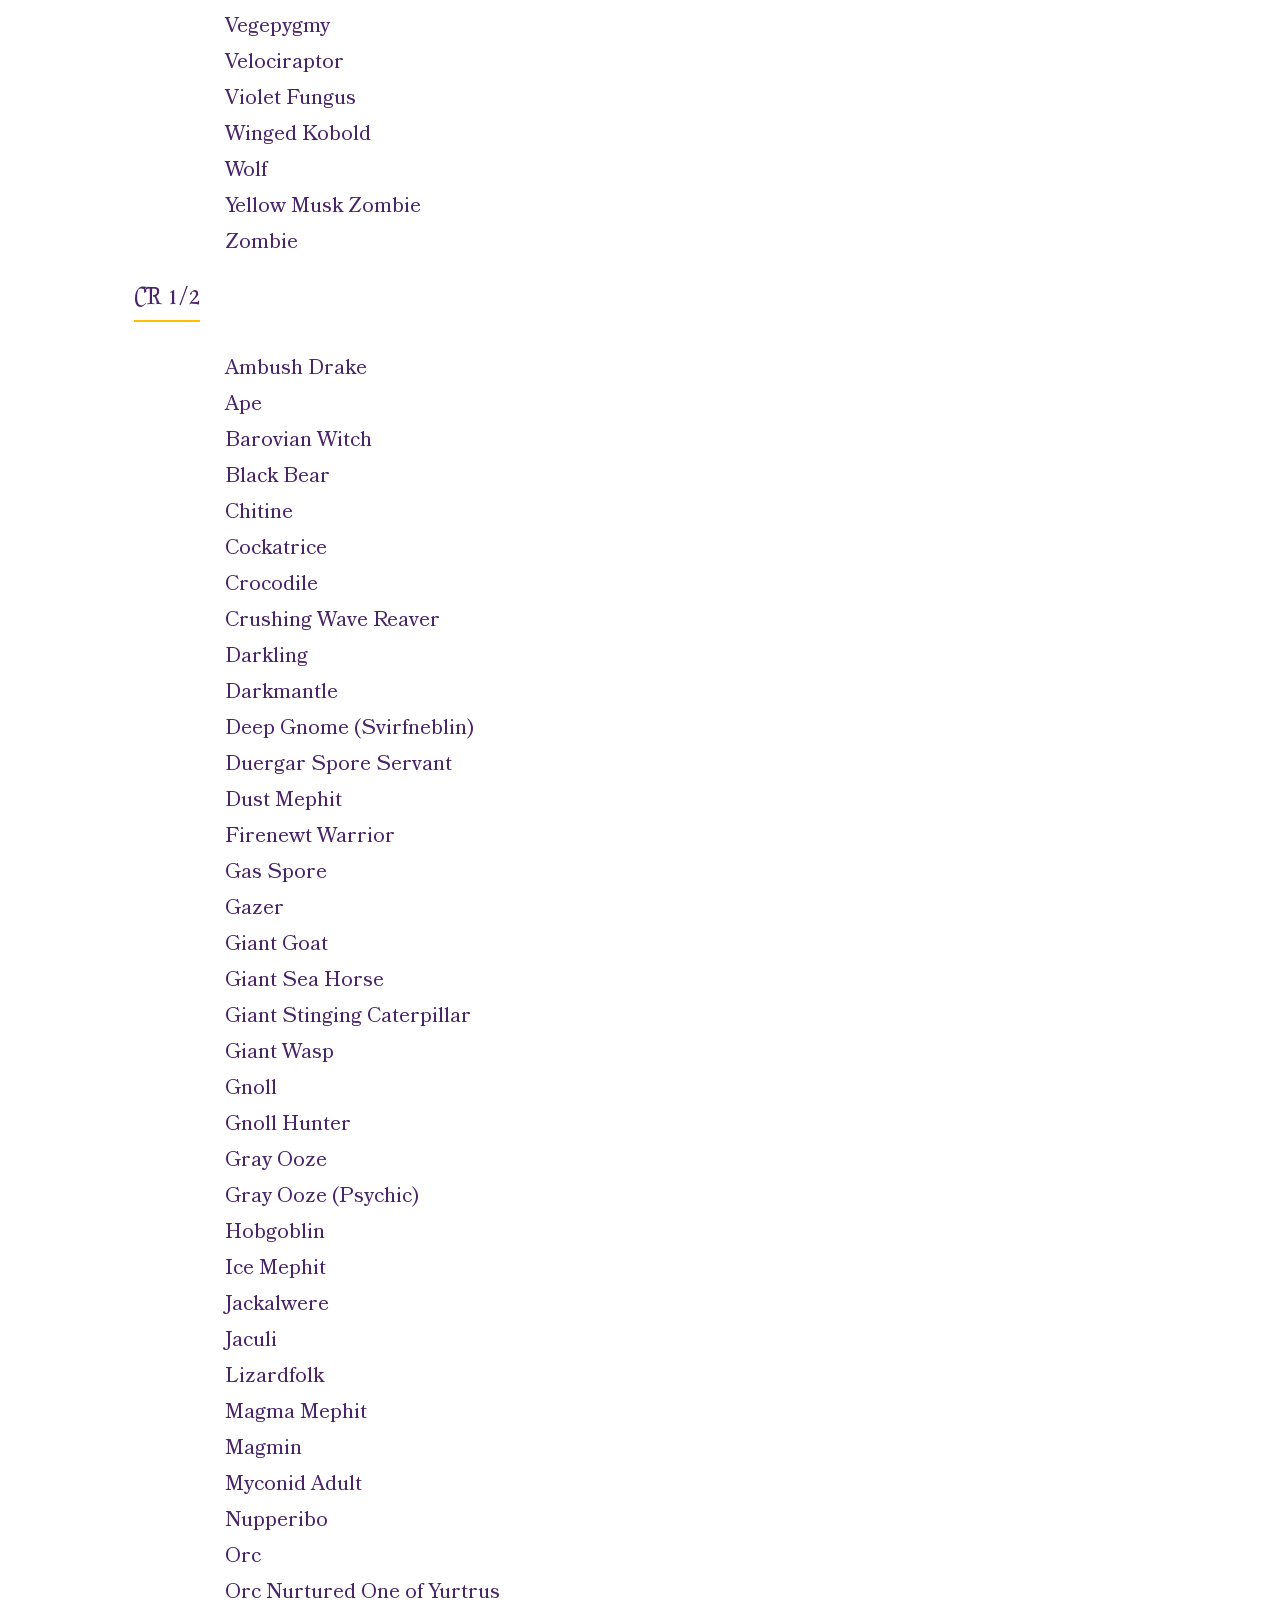
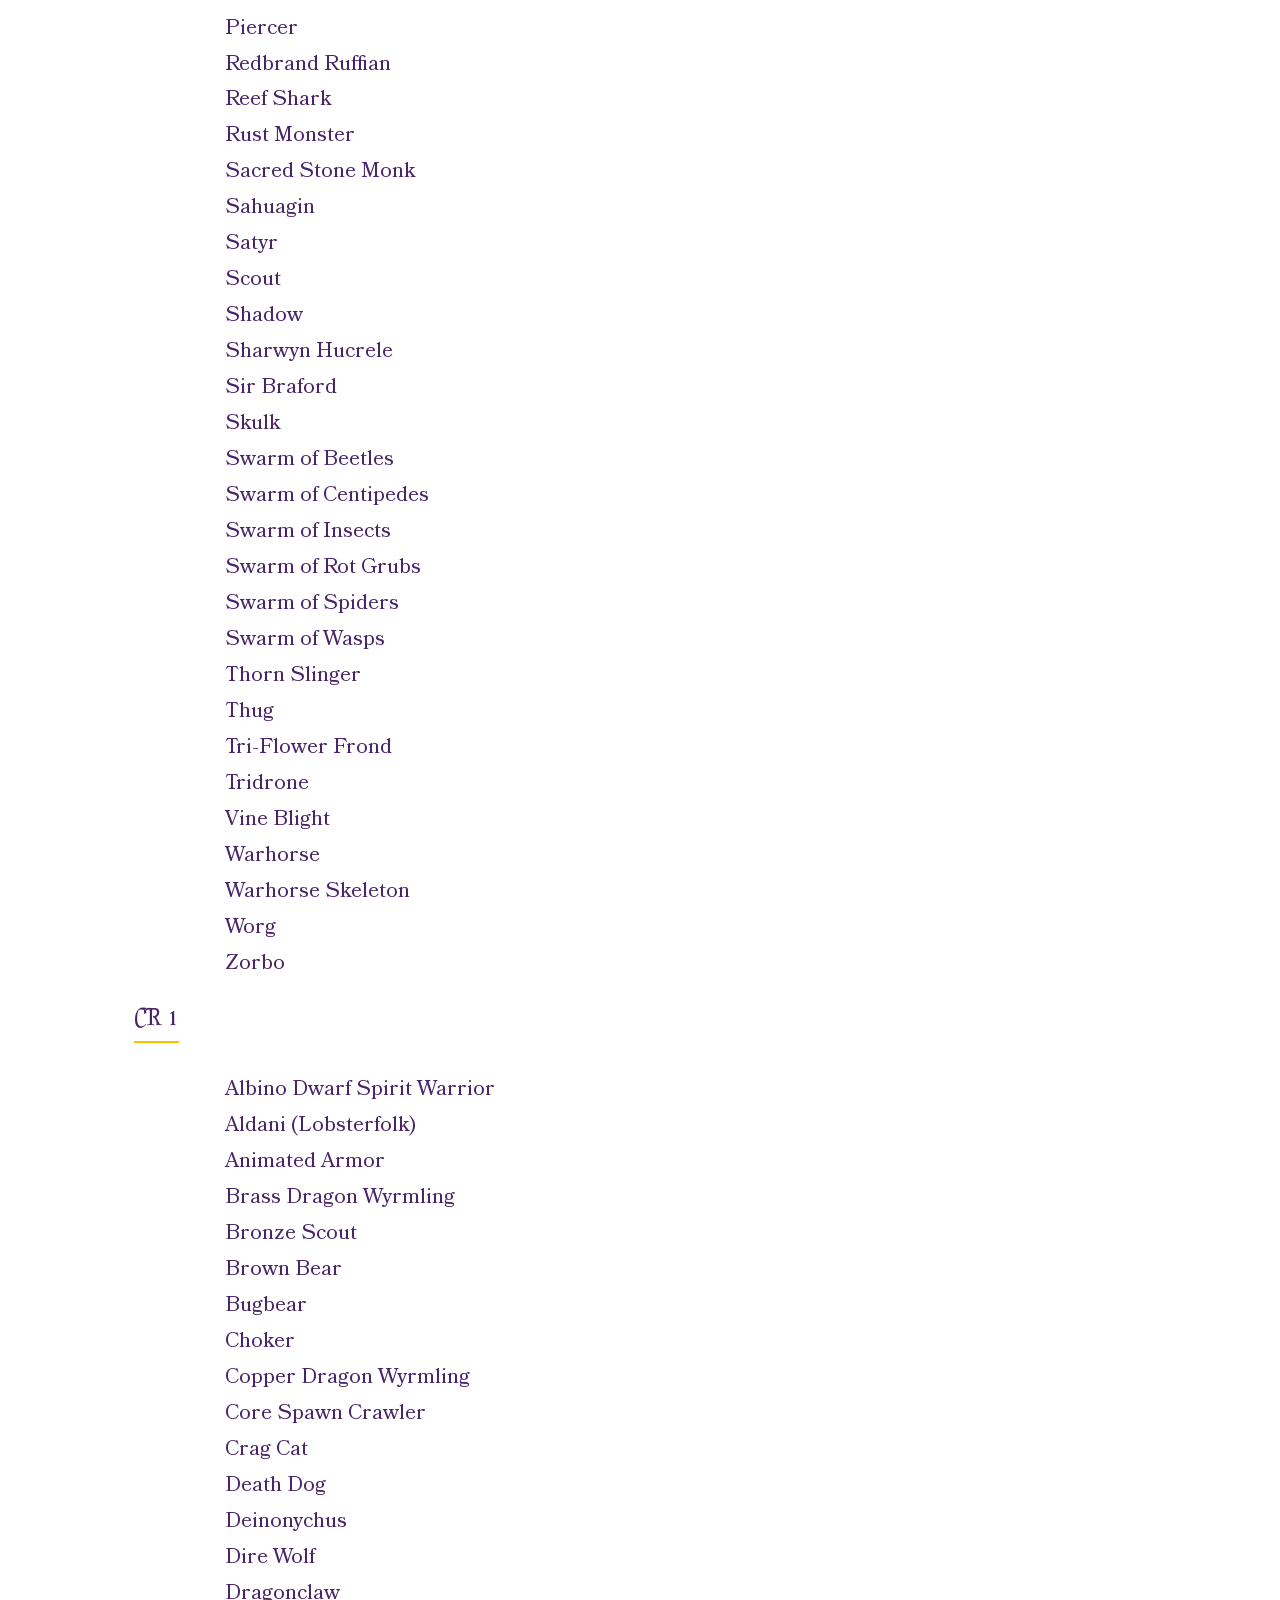
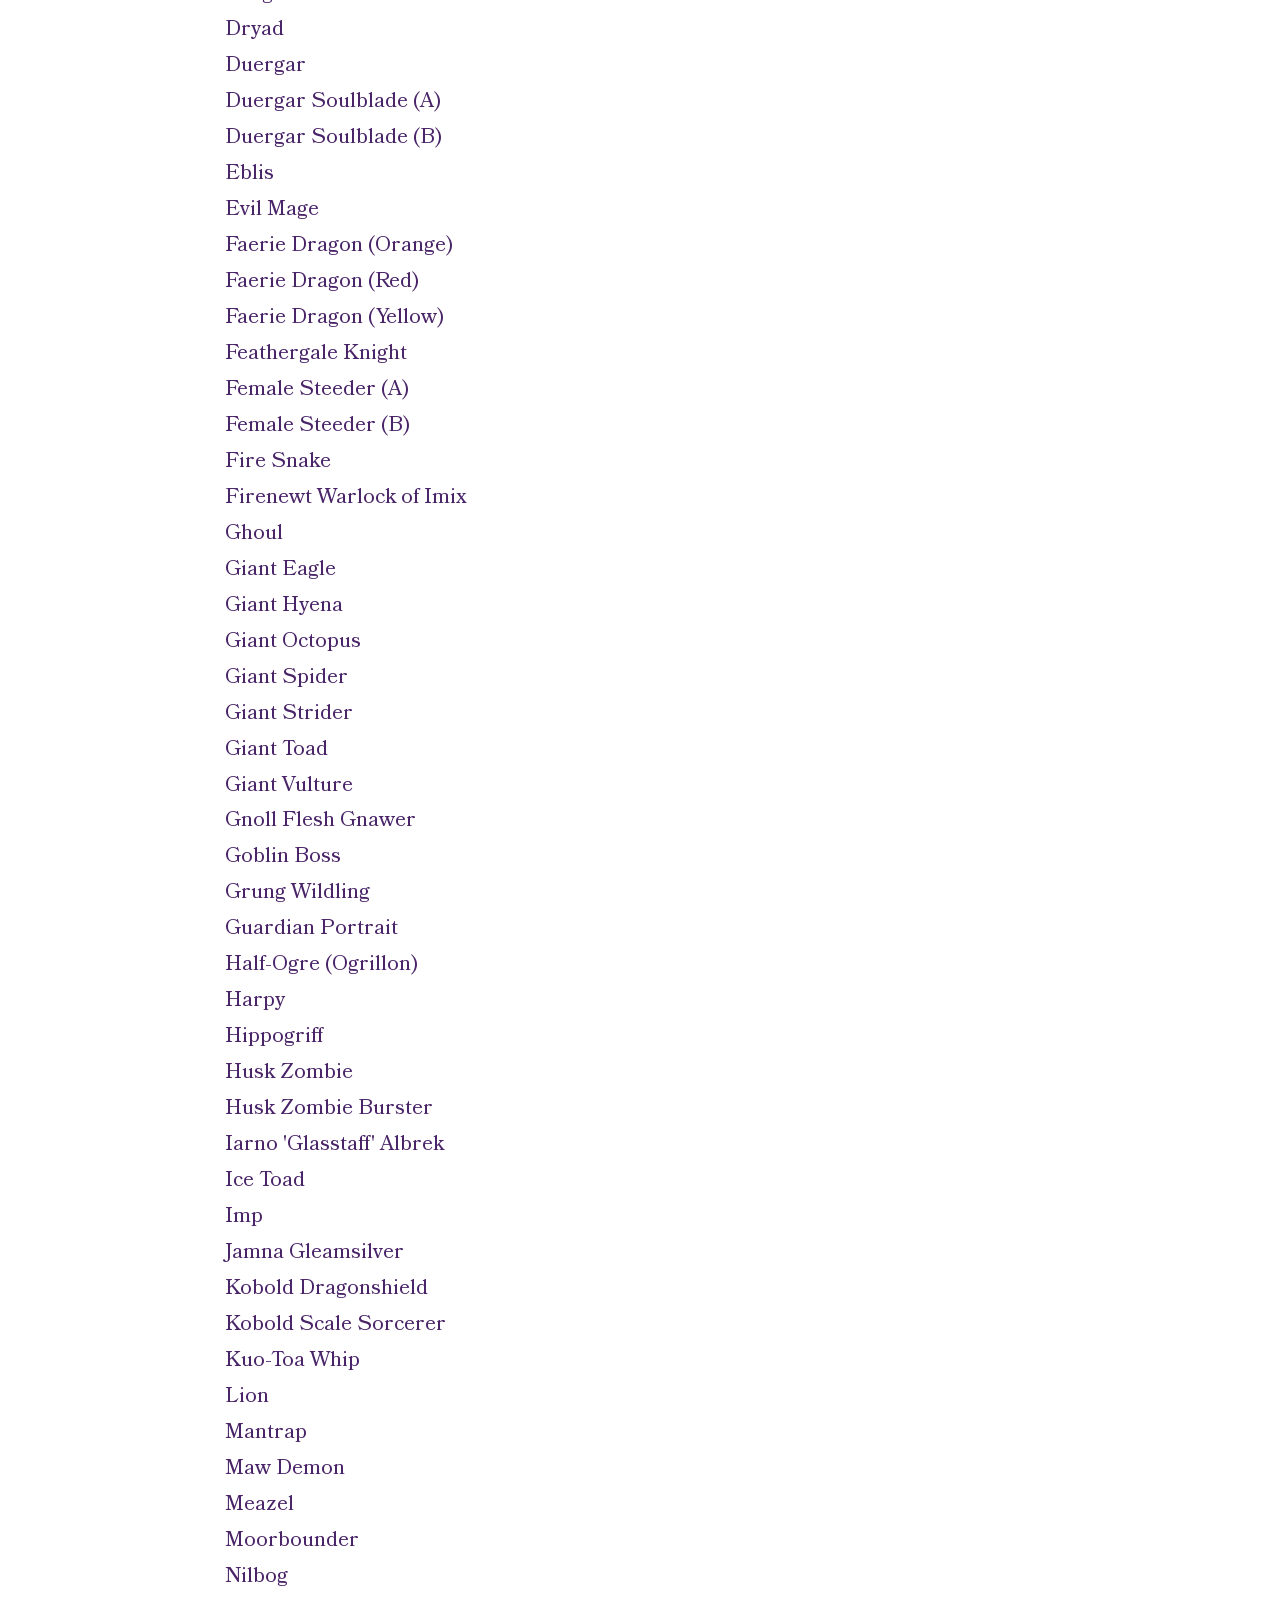
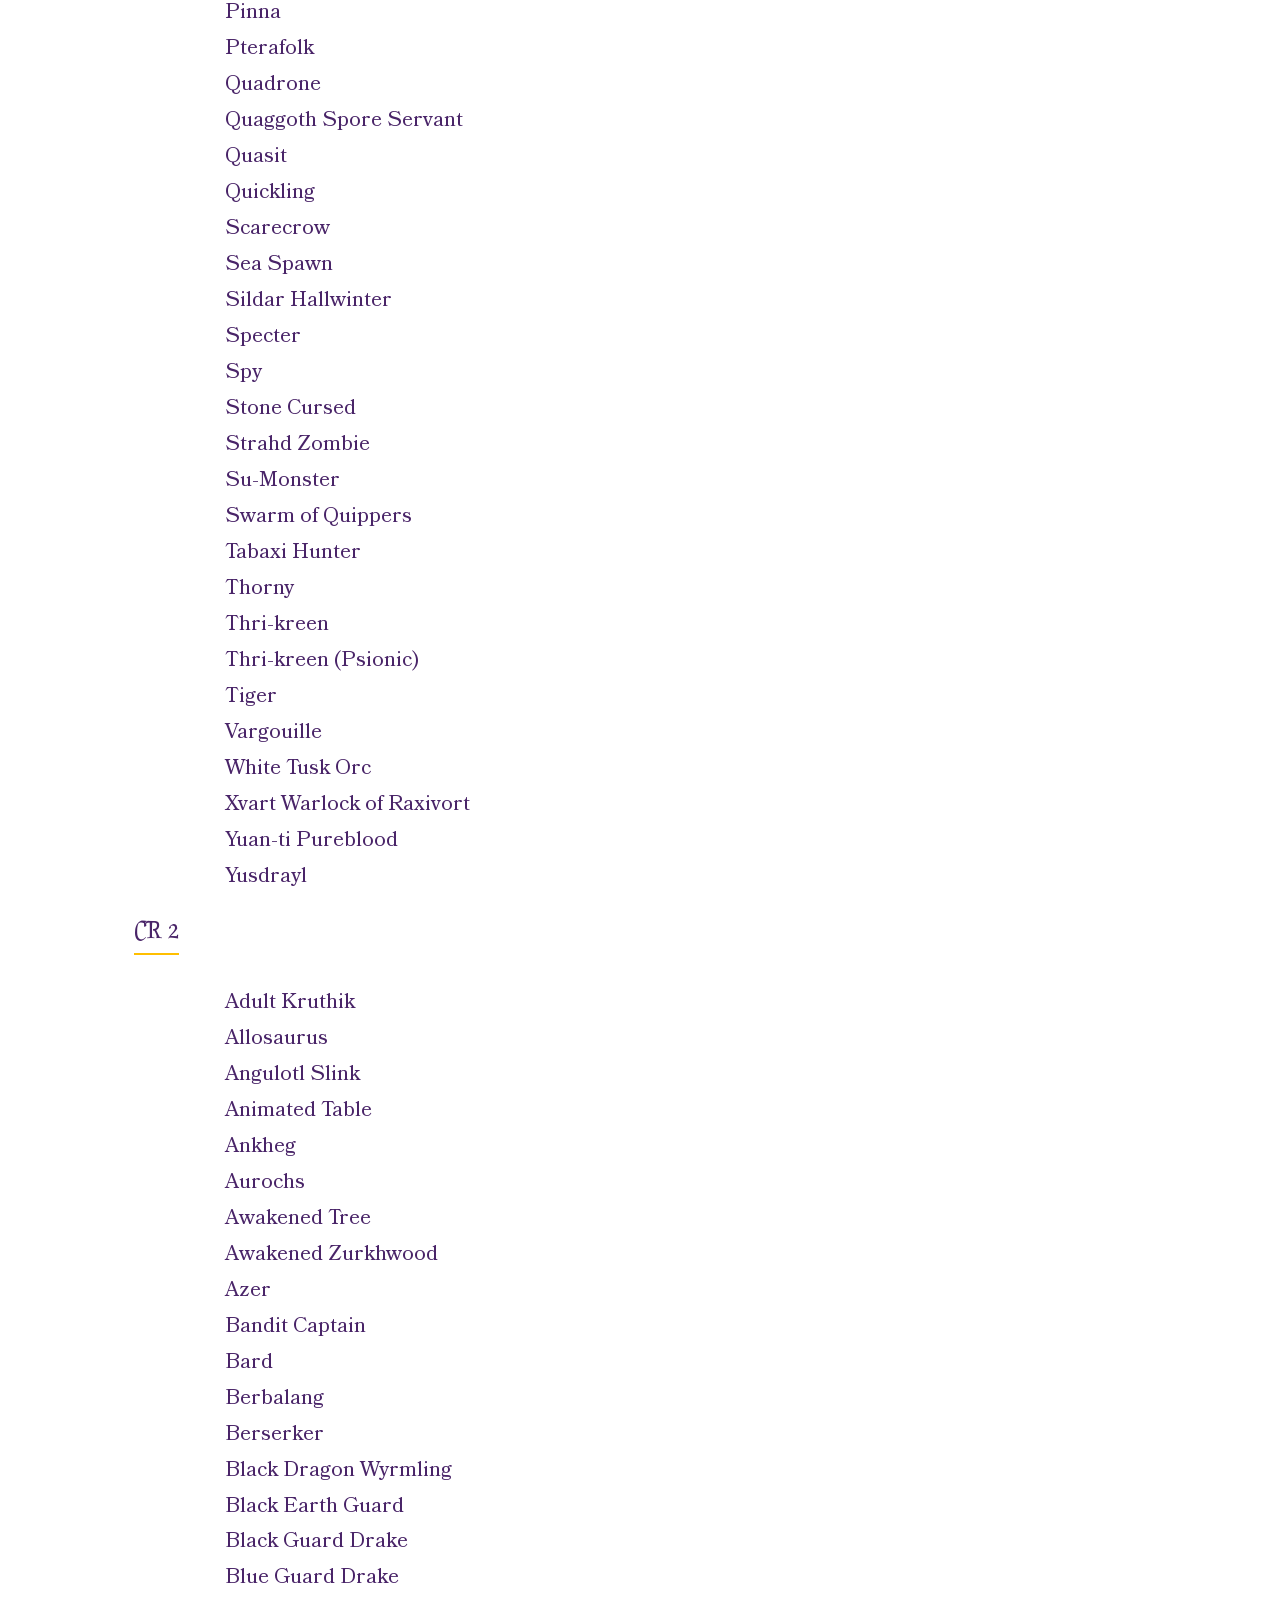
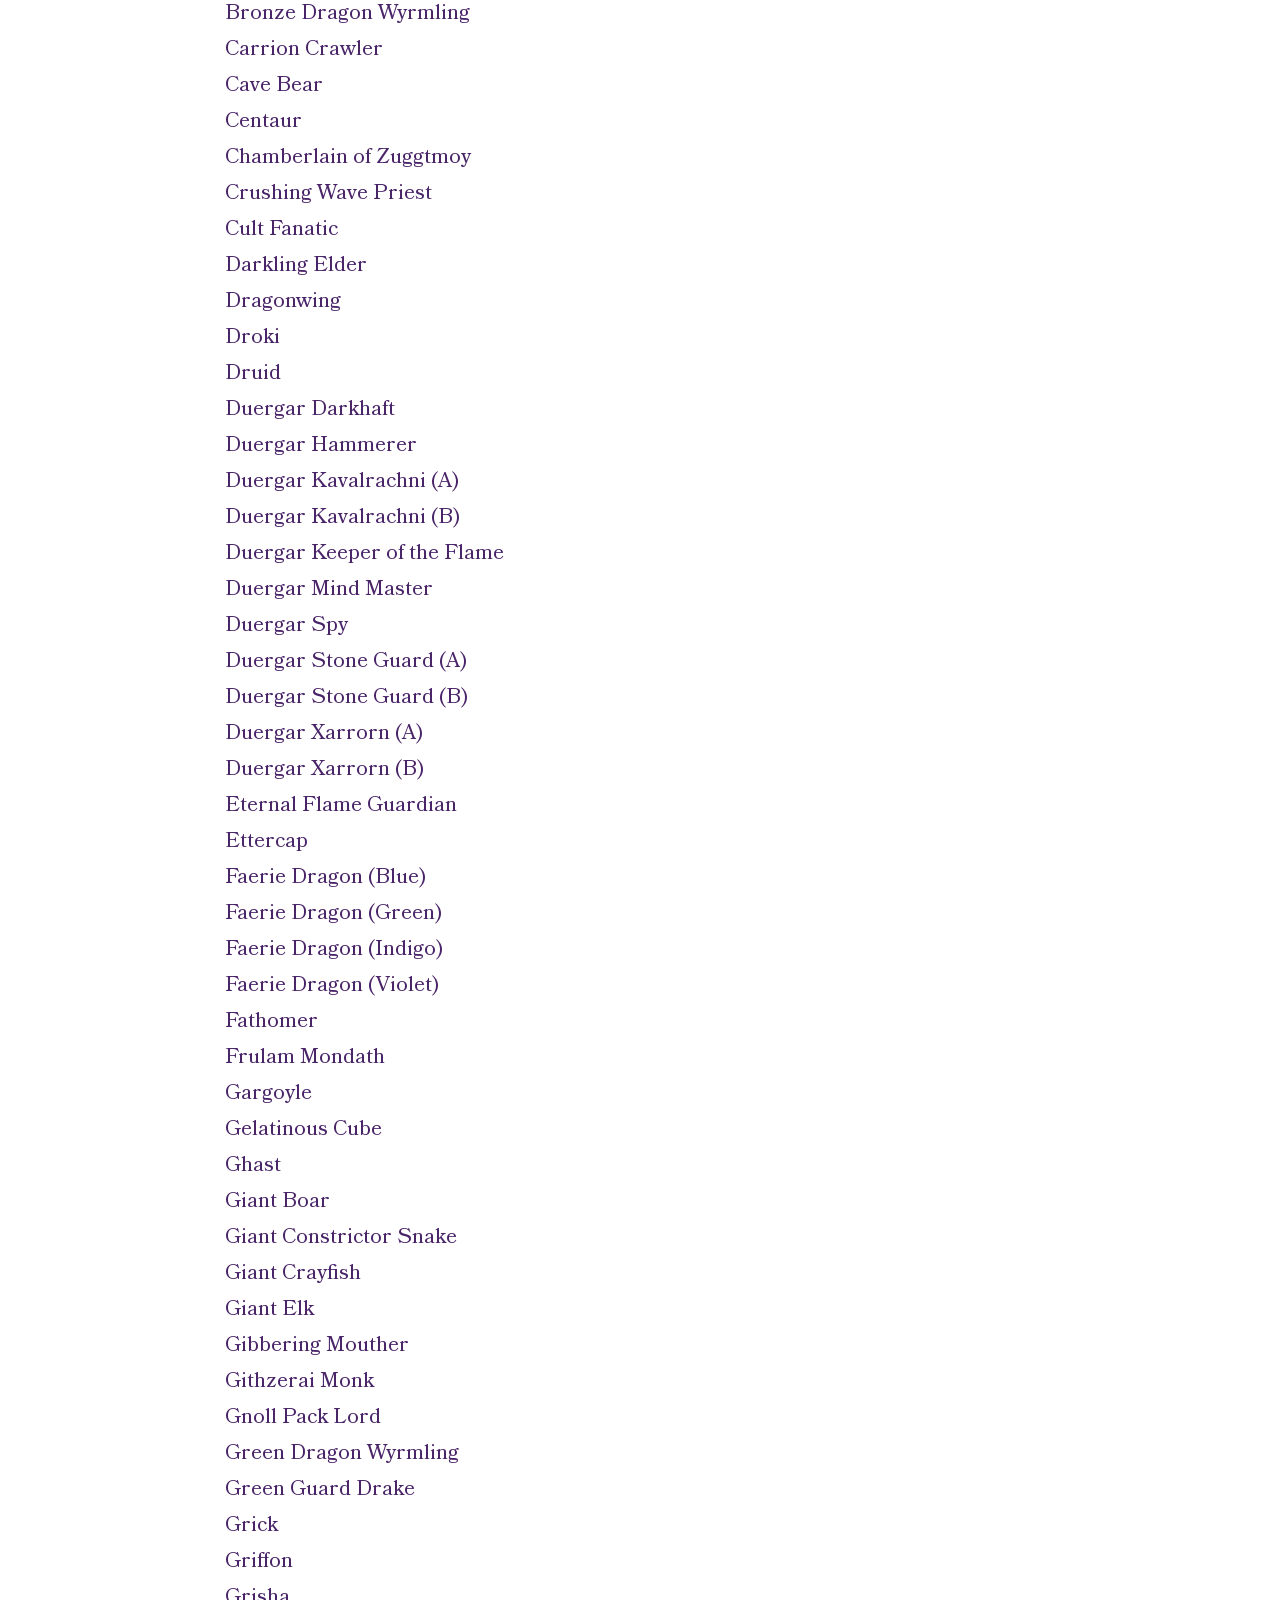
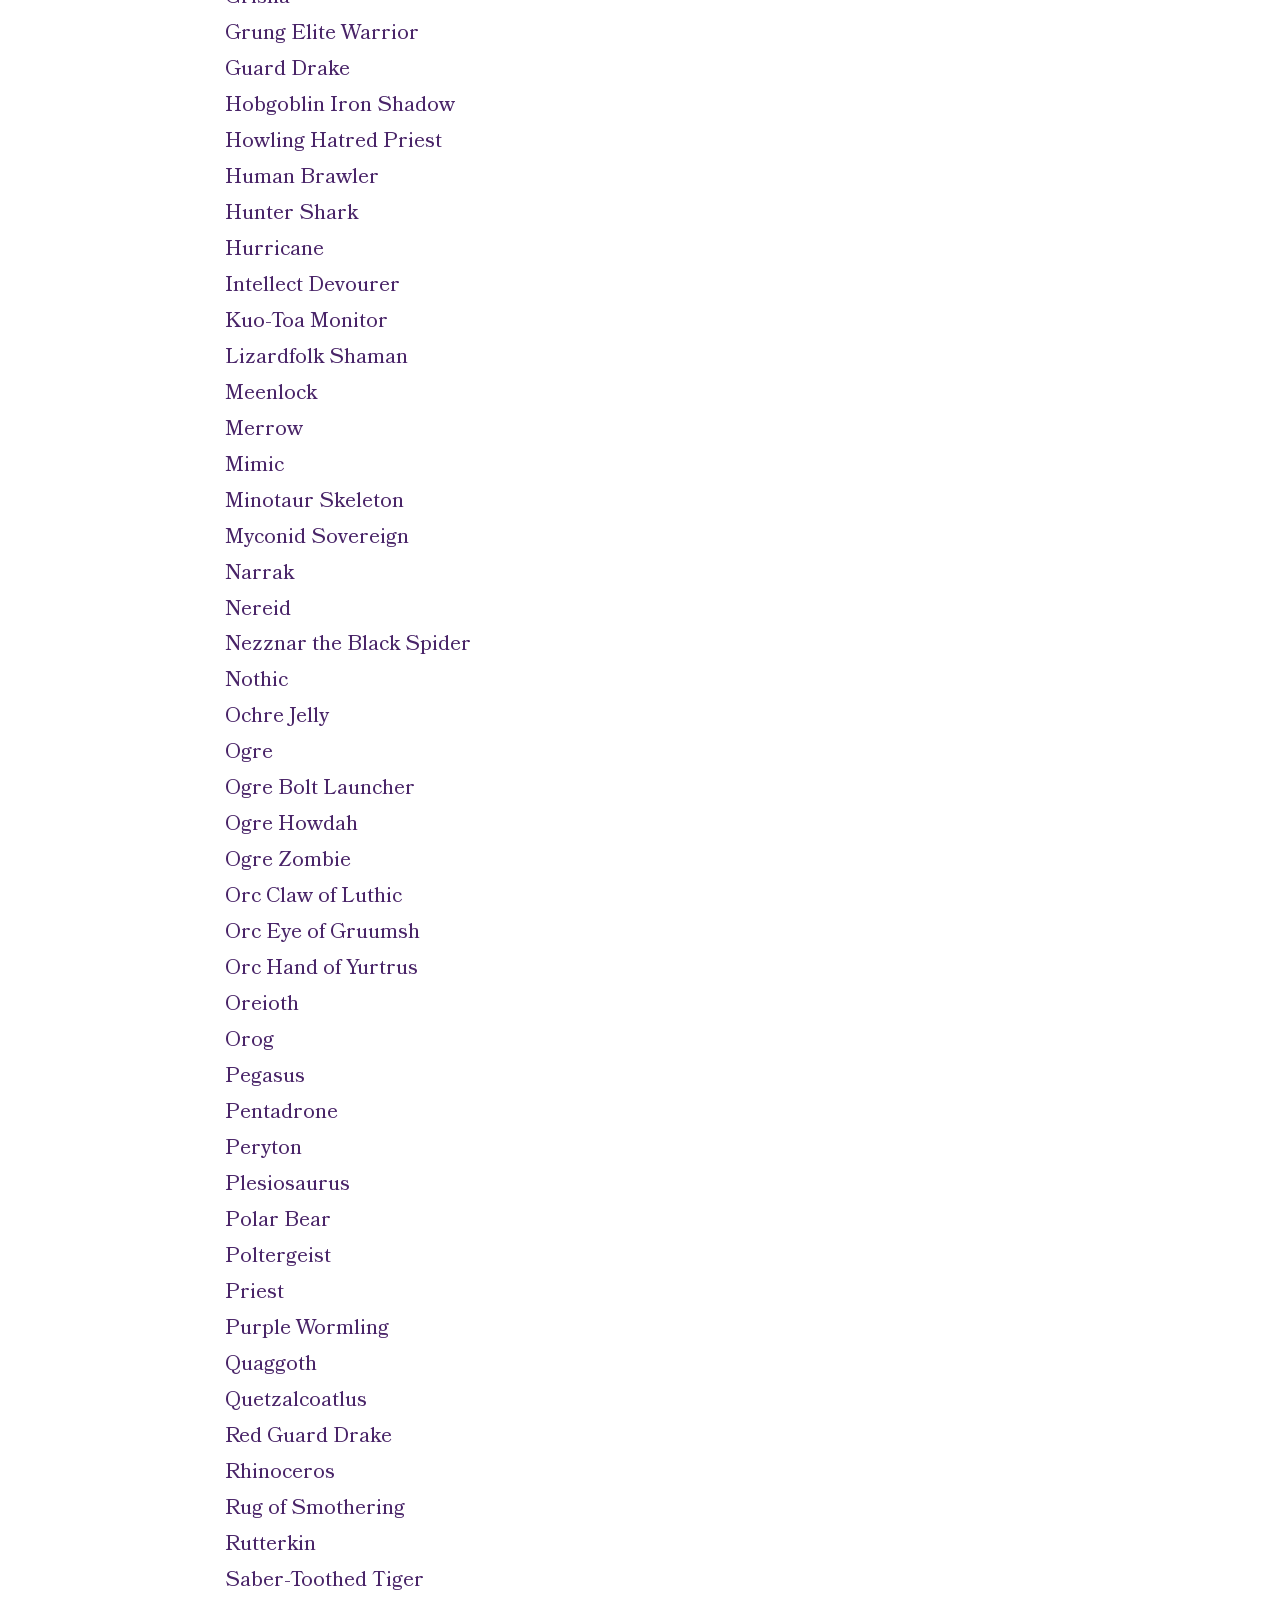
==== commit 0dfa3711: "Update bestiary.html" ====
--- a/bestiary.html
+++ b/bestiary.html
@@ -6,7 +6,6 @@
   <link rel="stylesheet" href="css/style.css">
 </head>
 <body>
-	    <img class="fixed-image" src="images/LogoFinalGems.png" alt="TBM Logo">
   <div class="wrapper">
 
     <h1>TBM Bestiary</h1>
